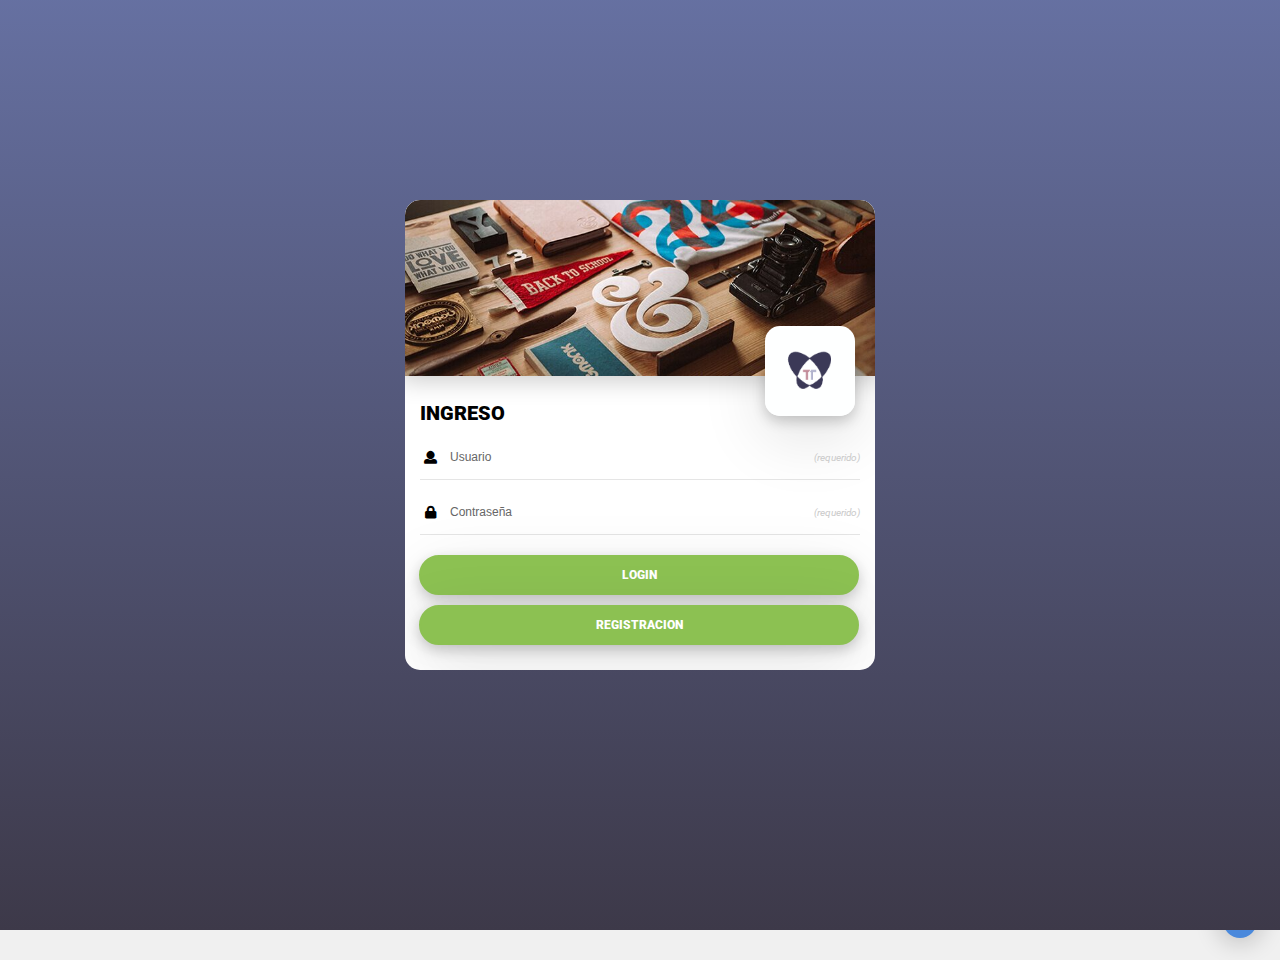
==== index.html @ 69c218cf "correccion de caminos logicos en traeropciones de sistema con respecto al login" ====
<!DOCTYPE HTML>
<html lang="en">
<head>
<meta http-equiv="Content-Type" content="text/html; charset=utf-8" />
<meta name="viewport" content="width=device-width, initial-scale=1, minimum-scale=1, maximum-scale=1" />
<title>TRANS-TI | Negocios</title>
<!--script type="text/javascript" src="cordova.js"></script-->
<link rel="stylesheet" type="text/css" href="styles/style.css">
<link rel="stylesheet" type="text/css" href="fonts/css/fontawesome-all.min.css">
<link rel="stylesheet" type="text/css" href="styles/framework.css">
<link href="https://fonts.googleapis.com/css?family=Poppins:100,100i,200,200i,300,300i,400,400i,500,500i,600,600i,700,700i,800,800i,900,900i|Roboto:100,100i,300,300i,400,400i,500,500i,700,700i,900,900i" rel="stylesheet">
</head>

<body>

<div id="preloader" class="preloader-light">
	<h1 class="center-text color-black ultrabold uppercase bottom-0 fa-2x">Trans-TI</h1>
	<div id="preload-spinner"></div>
	<p>Innovacion Tecnologica</p>
	<em>Estamos cargando, aguarde un segundo ¡Vale la Pena!</em>
</div>

<div id="page-transitions" class="page-build">
    <div class="page-bg gradient-body-1"></div>
    <div class="header shadow-large header-light header-logo-app">
        <a href="index.html" class="header-logo"></a>
        <a href="#" data-menu="menu-1" data-menu-type="menu-sidebar-left-push" class="header-icon header-icon-1"><i class="fas fa-bars"></i></a>
        <a href="#" class="header-icon header-icon-2"><i id="b_logout" class="fas fa-sign-out-alt fa-2x"></i></a>
        <a href="#" class="header-icon header-icon-3"><i id="i_campana" style="display:none" class="fa fa-bell fa-2x"></i></a>
    </div>
    <div id="menu-1" class="menu menu-sidebar-left menu-settings">
        <div class="menu-bg gradient-body-1"></div>
        <div class="menu-scroll">
            <div class="menu-header">
                <a class="menu-logo" href="index.html"></a>
                <h1>Bienvenidos</h1>
                <p>Comercio</p>
            </div>
            <div class="menu-list icon-background-active">
                <em class="menu-divider top-10">Navegacion</em>
                <a href="#" class="menu-item" id="m_cargaclientes"><i  class="fa gradient-red-light fa-upload"></i>Carga de clientes</a>
                <a href="#" class="menu-item active-menu"  id="m_listadoclientes"><i class="fa gradient-green-light fa-list"></i>Listado de Clientes</a>
            </div>
        </div>
    </div>
	<div class="page-content sheader-clear-larger" style="margin-top:60px;">

        <div id="tablaMensajes" class="content-box content-box-full bottom-0" style="display:none"></div>
        <div class="content-boxed bg-white"id="body">
            <div class="decoration opacity-50 bottom-0"></div>
            <div>
                <h1 class="center-text uppercase ultrabold">
                    Carga de datos</h1>
                <p class="boxed-text-large bottom-20">
                    <div class="content-box shadow-large bg-white" style="margin-left: auto;margin-right: auto;">
                        <div class="top-25 bottom-30">
                            <div class="input-simple-2 has-icon input-green bottom-30">
                                <em style="display:block">Telefono</em>
                                <input id="i_area" type="number" value="54911" placeholder="54911 para Argentina" style="width: 18%;display:inline">
                                <input id="i_telefono" type="number" placeholder="Telefono sin 54911"style="width: 30%;display:inline;">
                            </div>

                                <fieldset style="border: 1px solid #000000;
                                font-size: 11px;
                                line-height: 11px;
                                padding: 8px;
                                position: absolute;
                                width: 50%;
                                top: 12%;
                                left: 50%;
                                height: 90px;">
                                    <legend>Datos Cliente</legend>
                                    <div style="border-bottom:1px solid black;text-align: center;">
                                        <b id="l_nombre">-</b>
                                    </div>
                                    <div style="text-align: center;font-size: 29pt;top: 19px;">
                                        <b id="l_puntos">-</b>
                                    </div>


                                </fieldset>

                            <div class="input-simple-2 has-icon input-green bottom-30">
                                <em>DNI</em>
                                <input id="i_dni" type="number" placeholder="DNI" style="width: 47%;">
                                <!--input id="i_dni" type="number" placeholder="DNI" style="width: 18%;display:inline"-->
                                <!--select id="i_formapago" style="width: 18%;display:inline"><option>botones</option><option>morlacos</option></select-->
                            </div>
                            <div id="formasDePago">
                            </div>
                            <div class="input-simple-1 has-icon input-green bottom-30">
                                <strong>Requerido</strong>
                                <em>Monto</em>
                                <input id="i_monto" type="number" placeholder="Monto">
                            </div>

                            <div id="rubros_list">

                            </div>
                            <h1 id="resultado" class="center-text uppercase ultrabold"></h1>
                       </div>
                   </div>
                </p>
                <a href="#" id="b_cargar" class="button button-round button-green button-center-large button-sm uppercase ultrabold shadow-icon-large">Carga de Compra</a>
            </div>
            <div class="decoration opacity-50 bottom-0"></div>
        </div>
     
    </div>
    <div id="menu-registracion"></div>

    <div id="menu-login"></div>
    <a href="#" class="back-to-top-badge back-to-top-small shadow-large bg-blue-dark"><i class="fa fa-angle-up"></i>Back to Top</a>
</div>
<script type="text/javascript" src="scripts/jquery.js"></script>
<script type="text/javascript" src="scripts/plugins.js"></script>
<script type="text/javascript" src="scripts/custom.js"></script>
<script type="text/javascript"></script>
</body>
---- styles/style.css ----
.page-build{display:none;}

.header-light .header-logo, .footer-light .footer-logo{background-image:url(../images/logo-dark.png);}
.header-dark .header-logo, .footer-dark .footer-logo{background-image:url(../images/logo-light.png);}

.header .header-logo{
	background-size:70px 16px;
	width:116px;
	margin-left:-58px;
	color:#FFFFFF;
}

.footer .footer-logo{
	background-size:120px 28px;
	width:100%;
	height:32px;
	margin:0 auto;
}

.menu-header .menu-logo{
	background-image:url(../images/logo.png);
	background-color:rgba(255,255,255,0.05);
	padding:5px;
	border:solid 1px rgba(0,0,0,0.1);
	border-radius:100px;
	background-size:80px 80px;
	background-repeat:no-repeat;
	background-position:center center;
	width:90px;
	height:90px;
	z-index:10;
	display:block;
	margin:20px auto 15px auto;
}
.apagar {
    color:grey;
}
.encender {
    color:red;
}
@-webkit-keyframes ring {
  0% {
    -webkit-transform: rotate(-15deg);
    transform: rotate(-15deg);
  }

  2% {
    -webkit-transform: rotate(15deg);
    transform: rotate(15deg);
  }

  4% {
    -webkit-transform: rotate(-18deg);
    transform: rotate(-18deg);
  }

  6% {
    -webkit-transform: rotate(18deg);
    transform: rotate(18deg);
  }

  8% {
    -webkit-transform: rotate(-22deg);
    transform: rotate(-22deg);
  }

  10% {
    -webkit-transform: rotate(22deg);
    transform: rotate(22deg);
  }

  12% {
    -webkit-transform: rotate(-18deg);
    transform: rotate(-18deg);
  }

  14% {
    -webkit-transform: rotate(18deg);
    transform: rotate(18deg);
  }

  16% {
    -webkit-transform: rotate(-12deg);
    transform: rotate(-12deg);
  }

  18% {
    -webkit-transform: rotate(12deg);
    transform: rotate(12deg);
  }

  20% {
    -webkit-transform: rotate(0deg);
    transform: rotate(0deg);
  }
}

@keyframes ring {
  0% {
    -webkit-transform: rotate(-15deg);
    -ms-transform: rotate(-15deg);
    transform: rotate(-15deg);
  }

  2% {
    -webkit-transform: rotate(15deg);
    -ms-transform: rotate(15deg);
    transform: rotate(15deg);
  }

  4% {
    -webkit-transform: rotate(-18deg);
    -ms-transform: rotate(-18deg);
    transform: rotate(-18deg);
  }

  6% {
    -webkit-transform: rotate(18deg);
    -ms-transform: rotate(18deg);
    transform: rotate(18deg);
  }

  8% {
    -webkit-transform: rotate(-22deg);
    -ms-transform: rotate(-22deg);
    transform: rotate(-22deg);
  }

  10% {
    -webkit-transform: rotate(22deg);
    -ms-transform: rotate(22deg);
    transform: rotate(22deg);
  }

  12% {
    -webkit-transform: rotate(-18deg);
    -ms-transform: rotate(-18deg);
    transform: rotate(-18deg);
  }

  14% {
    -webkit-transform: rotate(18deg);
    -ms-transform: rotate(18deg);
    transform: rotate(18deg);
  }

  16% {
    -webkit-transform: rotate(-12deg);
    -ms-transform: rotate(-12deg);
    transform: rotate(-12deg);
  }

  18% {
    -webkit-transform: rotate(12deg);
    -ms-transform: rotate(12deg);
    transform: rotate(12deg);
  }

  20% {
    -webkit-transform: rotate(0deg);
    -ms-transform: rotate(0deg);
    transform: rotate(0deg);
  }
}

.faa-ring.animated,
.faa-ring.animated-hover:hover,
.faa-parent.animated-hover:hover > .faa-ring {
  -webkit-animation: ring 2s ease infinite;,
  animation: ring 2s ease infinite;
  transform-origin-x: 50%;
  transform-origin-y: 0px;
  transform-origin-z: initial;
}
---- styles/framework.css ----
/* Framework.CSS

    Template Name:      Enabled Mobile Templates
    Template URL:       http://enableds.com
    Author:             Enabled
    Author URI:         http://themeforest.net/user/Enabled?ref=Enabled
    Version:            10.0
    License:            Regular or Extended via ThemeForest
    Structure:          Each chapter from the structure can be located using
                        CTRL + F ( Windows ) or CMD + F ( Mac ) The titles are
                        copy pasted as they are in the code.
	Table Of Contents:

	1. Reset
	2. Page Content Settings
	3. Typography Reset
	4. Backgrounds & Colors
	5. Image Effects
	6. Typography Custom
	7. Lists
	8. Responsive Classes
	9. Decorations
	10. Hover + Rotate Effects
	11. Input Styles
	12. Switches
	13. Range sliders
	14. Checkbox and Radios
	15. Dropcaps
	16. Chips
	17. Link Lists
	18. Sortable List
	19. Search
	20. Buttons
	21. Back to Top Badge
	22. Mobile Ads & Cookie Policy
	23. Content Strip & Gardient Cards
	24. Icon Column
	25. Home Call To Action
	26. Pricing Table
	27. Block Quotes
	28. Reviews
	29. Article Cards
	30. Contact Page
	31. Header & Menu icons
	32. Footer
	33. Custom Menu Canvas Elements
	34. Menu Wrappers
	35. Accordion
	36. Tabs
	37. Toggles
	38. FAQ
	39. Snackbar
	40. Toast Box
	41. Notification Boxes
	42. Reading Box
	43. Pagination
	44. Progress Bar
	45. Media Pages
	46. Full Page | Landing Page
	47. Page 404
	48. Page Countdown
	49. Page Login
	50. Page VCard
	51. Page Timeline
	52. Page Profile
	53. Page System
	54. Page Team
	55. Calendar
	56. Chat
	57. Coverpage
	58. Map FullScreen
	59. Store Pages ( Delete these if not needed to increase load speed )
	60. News Pages ( Delete these if not needed to increase load speed )
	61. Blog Pages ( Delete these if not needed to increase load speed )
	62. Page Plugins
	62. Demo Elements -  Delete these

	Deleting the mentioned items above can be done by going to the CSS chapter below
	and deleting all the lines in the content. This will help increase loading speed!
*/

p{color:#807a7a;}
p strong{color:#1f1f1f;}
a{color:#2980b9;}

::-webkit-scrollbar {
    display: none;
}

html, body{
    overflow-x:hidden!important;
}

* {
	margin: 0;
	padding: 0;
	border: 0;
	font-size: 100%;
	vertical-align: baseline;
	outline: none;
	font-size-adjust: none;
	-webkit-text-size-adjust: none;
	-moz-text-size-adjust: none;
	-ms-text-size-adjust: none;
	-webkit-tap-highlight-color: rgba(0,0,0,0);
    -webkit-font-smoothing: antialiased!important;
    -webkit-transform: translate3d(1,1,1);
    transform:translate3d(1,1,1);
    text-rendering: auto;
    -moz-osx-font-smoothing: grayscale;
    osx-font-smoothing: grayscale;
}

*:focus {outline: none;}
*,*:after,*:before {
    -webkit-box-sizing: border-box;
    -moz-box-sizing: border-box;
    box-sizing: border-box;
    padding: 0;
    margin: 0;
}

body{
	margin: 0;
	padding: 0;
	overflow-x:hidden;
    font-size:13px;
    font-family:'Roboto', sans-serif;
    line-height:32px;
    font-weight:400;
}


::selection {background-color:#CCC; color:#000;}
div, a, p, img, blockquote, form, fieldset, textarea, input, label, iframe, code, pre {
	display: block;
	position:relative;
}

textarea, input {outline: none;}
input[type="submit"]{appearance:none; -webkit-appearance: none;}
input[type="text"]{-webkit-appearance: none; appearance: none;}
input{border-radius: 0!important; -webkit-border-radius:0px!important; display:inline-block;}
textarea{-webkit-appearance: none!important; border-radius: 0!important; -webkit-border-radius:0px!important;}
label a{display:inline-block;}

/*---Page Content Settings---*/
/*---------------------------*/

body{background-color:#f0f0f0;}
#page-transitions{left:0px; right:0px; display:block; overflow:hidden;}
.page-content{transition:all 350ms ease; overflow-x:hidden;}
.page-content-gray{background-color:#ebebeb!important;}
.page-content-full{overflow-y:hidden;}
.transparent-bg{background-color:rgba(255,255,255,0)!important; transition:all 250ms ease;}

/*---Typography---*/
/*----------------*/

p{line-height: 28px; margin-bottom: 30px; font-size:13px; font-weight:400;}
p > a {	display: inline; text-decoration: none;}
p > a:hover{text-decoration: underline;}
p > span {display: inline;}
p strong{font-size:13px; font-weight:500;}
span > a {display: inline;}
a > span {display: inline;}
a {text-decoration: none;}
a:hover {text-decoration: none;}
strong a, em a{display:inline;}
h1 > a, h2 > a, h3 > a, h4 > a, h5 > a, h6 > a {display: inline;}
table {border-collapse: separate; border-spacing: 0; width: 100%; clear: both; margin-bottom: 27px;}
th {vertical-align: middle; font-weight: bold;}
tr {line-height: 18px;}
td {text-align: center; padding:9px 0px 9px 0px; line-height: 18px;	vertical-align: middle;}
.table tr.even td{background: #efefef;}
.table tr:hover td{background: #f8f8f8;}
tr:hover > td {background: #fff;}
th{	border-bottom: 1px solid #e9e9e9; border-right: 1px solid #e9e9e9;	color: #1f1f1f; line-height:35px;	background-color: #f6f6f6;}
td{ border-right: 1px solid #e9e9e9; border-bottom: 1px solid #e9e9e9;   color: #666;	background-color: #fdfdfd;}
table{background-color: #f6f6f6;}
.table-borders-dark *{border-color:rgba(0,0,0,0.1)!important;}
.table-borders-light *{border-color:rgba(255,255,255,0.1)!important;}
.table-borders-transparent *{border-color:rgba(255,255,255,0)!important;}
ul, ol{color:#666666;}
ul {margin-bottom: 30px;}
ul ul{margin-bottom:5px;}
ol ol{margin-bottom:5px;}
ol {margin-bottom: 30px;}
li {line-height: 24px;	margin-bottom:5px;}
ol > li:last-child, ul > li:last-child {margin-bottom:0px;}
textarea{font-family:'Roboto', sans-serif;}
sub, sup{font-size: 50%; line-height: 0;  position: relative;  vertical-align: baseline;}
sup{top: -15px;} sub{bottom: 0px;}
.disabled{display:none!important;}
.disabled-box{display:none;}
.center-item{margin-left:auto!important; margin-right:auto;}
.font-8{font-size:8px!important;}
.font-9{font-size:9px!important;}
.font-10{font-size:10px!important;}
.font-11{font-size:11px!important;}
.font-12{font-size:12px!important;}
.font-13{font-size:13px!important;}
.font-14{font-size:14px!important;}
.font-15{font-size:15px!important;}
.font-16{font-size:16px!important;}
.font-17{font-size:17px!important;}
.font-18{font-size:18px!important;}
.font-19{font-size:19px!important;}
.font-20{font-size:20px!important;}
.font-21{font-size:21px!important;}
.font-22{font-size:22px!important;}
.font-23{font-size:23px!important;}
.font-24{font-size:24px!important;}
.font-25{font-size:25px!important;}
.font-26{font-size:26px!important;}
.font-27{font-size:27px!important;}
.font-28{font-size:28px!important;}
.font-29{font-size:29px!important;}
.font-30{font-size:30px!important;}
.font-2x{font-size:200%!important;}
.font-3x{font-size:300%!important;}
.font-4x{font-size:400%!important;}

/*---Background & Colors---*/
/*-------------------------*/
.bg-full{position:fixed; top:-20px; left:-20px; right:-20px; bottom:-20px; overflow:hidden;}
.bg-cover{background-size:cover; background-position:center center;}
.bg-transparent{background:rgba(0,0,0,0)!important;}
.bg-dark{background-color:rgba(0,0,0,0.3)!important;}
.bg-1{background-image:url(../images/pictures/1.jpg)}
.bg-2{background-image:url(../images/pictures/2.jpg)}
.bg-3{background-image:url(../images/pictures/3.jpg)}
.bg-4{background-image:url(../images/pictures/4.jpg)}
.bg-5{background-image:url(../images/pictures/5.jpg)}
.bg-6{background-image:url(../images/pictures/6.jpg)}
.bg-7{background-image:url(../images/pictures/7.jpg)}
.bg-8{background-image:url(../images/pictures/8.jpg)}
.bg-9{background-image:url(../images/pictures/9.jpg)}

.vertical-bg-0{background-image:url(../images/pictures_vertical/bg0.jpg);}
.vertical-bg-1{background-image:url(../images/pictures_vertical/bg1.jpg);}
.vertical-bg-2{background-image:url(../images/pictures_vertical/bg2.jpg);}
.vertical-bg-3{background-image:url(../images/pictures_vertical/bg3.jpg);}
.vertical-bg-4{background-image:url(../images/pictures_vertical/bg4.jpg);}
.vertical-bg-5{background-image:url(../images/pictures_vertical/bg5.jpg);}
.vertical-bg-6{background-image:url(../images/pictures_vertical/bg6.jpg);}
.vertical-bg-7{background-image:url(../images/pictures_vertical/bg7.jpg);}
.vertical-bg-8{background-image:url(../images/pictures_vertical/bg8.jpg);}
.vertical-bg-9{background-image:url(../images/pictures_vertical/bg9.jpg);}
.vertical-bg-10{background-image:url(../images/pictures_vertical/bg10.jpg);}

.overlay, .overlay-image{
    position:absolute;
    top:0px;
    left:0px;
    right:0px;
    bottom:0px;
    z-index:9;
	background-size:cover;
    overflow-x: hidden;
}
.overlay-image{z-index:8;}
.above-overlay{position: relative; z-index:10!important;}
.dark-overlay{background-color:rgba(0,0,0,0.7);}
.medium-overlay{background-color:rgba(0,0,0,0.6);}
.light-overlay{background-color:rgba(255,255,255,0.85);}
.overlay-dark{background-color:rgba(0,0,0,0.8);}
.overlay-medium{background-color:rgba(0,0,0,0.65);}
.overlay-light{background-color:rgba(255,255,255,0.75);}
.overlay-gradient{background: linear-gradient(to bottom, rgba(0,0,0,0.0) 0%, rgba(0,0,0,0.0) 20%,rgba(0,0,0,0.1) 40%,rgba(0,0,0,0.7) 70%,rgba(0,0,0,1) 100%);}
.overlay-gradient-small{background: linear-gradient(to bottom, rgba(0,0,0,0.0) 0%, rgba(0,0,0,0.0) 30%,rgba(0,0,0,0.1) 40%,rgba(0,0,0,0.5) 70%,rgba(0,0,0,0.8) 100%);}
.overlay-gradient-large{background: linear-gradient(to bottom, rgba(0,0,0,0.0) 0%, rgba(0,0,0,0.0) 30%,rgba(0,0,0,0.7) 60%,rgba(0,0,0,0.8) 70%,rgba(0,0,0,1) 100%);}

.overlay-button{
	position:absolute;
	z-index:1;
	margin-top:-72px!important;
	left:50%;
	z-index:98;
	transform:translateX(-50%);
}

.content-button{
	position:absolute;
	z-index:1;
	margin-top:-50px!important;
	left:50%;
	z-index:98;
	transform:translateX(-50%);
}

/*Page Highlights*/
.highlight-red .color-highlight{color:#d8334a!important;}
.highlight-red .bg-highlight{background-color:#d8334a!important; color:#FFFFFF;}
.highlight-red .bg-highlight.button{border:solid 2px #d8334a;}
.highlight-red .menu-items .bg-highlight{background-color:#d4354b!important;}

.highlight-green .color-highlight{color:#8CC152!important;}
.highlight-green .bg-highlight{background-color:#8CC152!important; color:#FFFFFF;}
.highlight-green .bg-highlight.button{border:solid 2px #8CC152;}
.highlight-green .menu-items .bg-highlight{background-color:#8CC152!important;}

.highlight-blue .color-highlight{color:#5D9CEC!important;}
.highlight-blue .bg-highlight{background-color:#5D9CEC!important; color:#FFFFFF;}
.highlight-blue .bg-highlight.button{border:solid 2px #5D9CEC;}
.highlight-blue .menu-items .bg-highlight{background-color:#5D9CEC!important;}

.highlight-pink .color-highlight{color:#fa6a8e!important;}
.highlight-pink .bg-highlight{background-color:#fa6a8e!important; color:#FFFFFF;}
.highlight-pink .bg-highlight.button{border:solid 2px #fa6a8e;}
.highlight-pink .menu-items .bg-highlight{background-color:#fa6a8e!important;}

.highlight-orange .color-highlight{color:#fc6e51!important;}
.highlight-orange .bg-highlight{background-color:#fc6e51!important; color:#FFFFFF;}
.highlight-orange .bg-highlight.button{border:solid 2px #fc6e51;}
.highlight-orange .menu-items .bg-highlight{background-color:#fc6e51!important;}

.highlight-magenta .color-highlight{color:#8067B7!important;}
.highlight-magenta .bg-highlight{background-color:#8067B7!important; color:#FFFFFF;}
.highlight-magenta .bg-highlight.button{border:solid 2px #8067B7;}
.highlight-magenta .menu-items .bg-highlight{background-color:#8067B7!important;}

.highlight-simple .color-highlight{color:#383838!important;}
.highlight-simple .bg-highlight{background-color:#383838!important; color:#FFFFFF;}
.highlight-simple .bg-highlight.button{border:solid 2px #383838;}
.highlight-simple .menu-items .bg-highlight{background-color:#75a541!important;}


.bg-teal-light{ background-color: #A0CECB!important; color:#FFFFFF;}
.bg-teal-dark{  background-color: #7DB1B1!important; color:#FFFFFF;}
.border-teal-light{ border:solid 1px #A0CECB!important;}
.border-teal-dark{  border:solid 1px #7DB1B1!important;}
.bg-hover-teal-light:hover{ background-color: #A0CECB!important; color:#FFFFFF!important; transition:all 200ms ease;}
.bg-hover-teal-dark:hover{  background-color: #7DB1B1!important; color:#FFFFFF!important; transition:all 200ms ease;}
.color-teal-light{ color: #A0CECB!important;}
.color-teal-dark{  color: #7DB1B1!important;}

.bg-green-light{background-color: #A0D468!important; color:#FFFFFF;}
.bg-green-dark{background-color: #8CC152!important; color:#FFFFFF;}
.border-green-light{border:solid 1px #A0D468!important;}
.border-green-dark{ border:solid 1px #8CC152!important;}
.bg-hover-green-light:hover{background-color: #A0D468!important; color:#FFFFFF!important; transition:all 200ms ease;}
.bg-hover-green-dark:hover{background-color: #8CC152!important; color:#FFFFFF!important; transition:all 200ms ease;}
.color-green-light{color: #A0D468!important;}
.color-green-dark{color: #8CC152!important;}

.bg-green2-light{background-color: #2ECC71!important; color:#FFFFFF;}
.bg-green2-dark{background-color: #2ABA66!important; color:#FFFFFF;}
.border-green2-light{border:solid 1px #2ECC71!important;}
.border-green2-dark{ border:solid 1px #2ABA66!important;}
.bg-hover-green2-light:hover{background-color: #2ECC71!important; color:#FFFFFF!important; transition:all 200ms ease;}
.bg-hover-green2-dark:hover{background-color: #2ABA66!important; color:#FFFFFF!important; transition:all 200ms ease;}
.color-green2-light{color: #2ECC71!important;}
.color-green2-dark{color: #2ABA66!important;}

.bg-blue-light{background-color: #5D9CEC!important; color:#FFFFFF;}
.bg-blue-dark{background-color: #4A89DC!important; color:#FFFFFF;}
.border-blue-light{border:solid 1px #5D9CEC!important;}
.border-blue-dark{ border:solid 1px #4A89DC!important;}
.bg-hover-blue-light:hover{background-color: #5D9CEC!important; color:#FFFFFF!important; transition:all 200ms ease;}
.bg-hover-blue-dark:hover{background-color: #4A89DC!important; color:#FFFFFF!important; transition:all 200ms ease;}
.color-blue-light{color: #5D9CEC!important;}
.color-blue-dark{color: #4A89DC!important;}

.bg-blue2-light{background-color: #4FC1E9!important; color:#FFFFFF;}
.bg-blue2-dark{background-color: #3BAFDA!important; color:#FFFFFF!important;}
.border-blue2-light{border:solid 1px #4FC1E9!important;}
.border-blue2-dark{ border:solid 1px #3BAFDA!important;}
.bg-hover-blue2-light:hover{background-color: #4FC1E9!important; color:#FFFFFF!important; transition:all 200ms ease;}
.bg-hover-blue2-dark:hover{background-color: #3BAFDA!important; color:#FFFFFF!important; transition:all 200ms ease;}
.color-blue2-light{color: #4FC1E9!important;}
.color-blue2-dark{color: #3BAFDA!important;}

.bg-magenta-light{background-color: #8067B7!important; color:#FFFFFF;}
.bg-magenta-dark{background-color: #6A50A7!important; color:#FFFFFF;}
.border-magenta-light{border:solid 1px #8067B7!important;}
.border-magenta-dark{ border:solid 1px #6A50A7!important;}
.bg-hover-magenta-light:hover{background-color: #8067B7!important; color:#FFFFFF!important; transition:all 200ms ease;}
.bg-hover-magenta-dark:hover{background-color: #6A50A7!important; color:#FFFFFF!important; transition:all 200ms ease;}
.color-magenta-light{color: #8067B7!important;}
.color-magenta-dark{color: #6A50A7!important;}

.bg-night-light{background-color: #656D78!important; color:#FFFFFF;}
.bg-night-dark{background-color: #434A54!important; color:#FFFFFF;}
.border-night-light{border:solid 1px #656D78!important;}
.border-night-dark{ border:solid 1px #434A54!important;}
.bg-hover-night-light:hover{background-color: #656D78!important; color:#FFFFFF!important; transition:all 200ms ease;}
.bg-hover-night-dark:hover{background-color: #434A54!important; color:#FFFFFF!important; transition:all 200ms ease;}
.color-night-light{color: #656D78!important;}
.color-night-dark{color: #434A54!important;}

.bg-yellow-light{background-color: #FFCE54!important; color:#FFFFFF;}
.bg-yellow-dark{background-color: #F6BB42!important; color:#FFFFFF;}
.border-yellow-light{border:solid 1px #FFCE54!important;}
.border-yellow-dark{ border:solid 1px #F6BB42!important;}
.bg-hover-yellow-light:hover{background-color: #FFCE54!important; color:#FFFFFF!important; transition:all 200ms ease;}
.bg-hover-yellow-dark:hover{background-color: #F6BB42!important; color:#FFFFFF!important; transition:all 200ms ease;}
.color-yellow-light{color: #FFCE54!important;}
.color-yellow-dark{color: #F6BB42!important;}

.bg-yellow2-light{background-color: #E8CE4D!important; color:#FFFFFF;}
.bg-yellow2-dark{background-color: #E0C341!important; color:#FFFFFF;}
.border-yellow2-light{border:solid 1px #E8CE4D!important;}
.border-yellow2-dark{ border:solid 1px #E0C341!important;}
.bg-hover-yellow2-light:hover{background-color: #E8CE4D!important; color:#FFFFFF!important; transition:all 200ms ease;}
.bg-hover-yellow2-dark:hover{background-color: #E0C341!important; color:#FFFFFF!important; transition:all 200ms ease;}
.color-yellow2-light{color: #E8CE4D!important;}
.color-yellow2-dark{color: #E0C341!important;}

.bg-orange-light{background-color: #FC6E51!important; color:#FFFFFF;}
.bg-orange-dark{background-color: #E9573F!important; color:#FFFFFF;}
.border-orange-light{border:solid 1px #FC6E51!important;}
.border-orange-dark{ border:solid 1px #E9573F!important;}
.bg-hover-orange-light:hover{background-color: #FC6E51!important; color:#FFFFFF!important; transition:all 200ms ease;}
.bg-hover-orange-dark:hover{background-color: #E9573F!important; color:#FFFFFF!important; transition:all 200ms ease;}
.color-orange-light{color: #FC6E51!important;}
.color-orange-dark{color: #E9573F!important;}

.bg-red-light{background-color: #e74c3c!important; color:#FFFFFF;}
.bg-red-dark{background-color: #c0392b!important; color:#FFFFFF;}
.border-red-light{border:solid 1px #e74c3c!important;}
.border-red-dark{ border:solid 1px #c0392b!important;}
.bg-hover-red-light:hover{background-color: #e74c3c!important; color:#FFFFFF!important; transition:all 200ms ease;}
.bg-hover-red-dark:hover{background-color: #c0392b!important; color:#FFFFFF!important; transition:all 200ms ease;}
.color-red-light{color: #e74c3c!important;}
.color-red-dark{color: #c0392b!important;}

.bg-pink-light{background-color: #fa6a8e !important; color:#FFFFFF;}
.bg-pink-dark{background-color: #FB3365 !important; color:#FFFFFF;}
.border-pink-light{border:solid 1px #fa6a8e !important;}
.border-pink-dark{ border:solid 1px #FB3365 !important;}
.bg-hover-pink-light:hover{background-color: #f85d84!important; color:#FFFFFF!important; transition:all 200ms ease;}
.bg-hover-pink-dark:hover{background-color: #fa6a8e!important; color:#FFFFFF!important; transition:all 200ms ease;}
.color-pink-light{color: #fa6a8e!important;}
.color-pink-dark{color: #FB3365!important;}

.bg-brown-light{background-color: #BAA286 !important; color:#FFFFFF;}
.bg-brown-dark{background-color: #AA8E69 !important; color:#FFFFFF;}
.border-brown-light{border:solid 1px #BAA286 !important;}
.border-brown-dark{ border:solid 1px #AA8E69 !important;}
.bg-hover-brown-light:hover{background-color: #BAA286!important; color:#FFFFFF!important; transition:all 200ms ease;}
.bg-hover-brown-dark:hover{background-color: #AA8E69!important; color:#FFFFFF!important; transition:all 200ms ease;}
.color-brown-light{color: #BAA286!important;}
.color-brown-dark{color: #AA8E69!important;}

.bg-brown2-light{background-color: #8E8271 !important; color:#FFFFFF;}
.bg-brown2-dark{background-color: #7B7163 !important; color:#FFFFFF;}
.border-brown2-light{border:solid 1px #8E8271 !important;}
.border-brown2-dark{ border:solid 1px #7B7163 !important;}
.bg-hover-brown2-light:hover{background-color: #8E8271!important; color:#FFFFFF!important; transition:all 200ms ease;}
.bg-hover-brown2-dark:hover{background-color: #7B7163!important; color:#FFFFFF!important; transition:all 200ms ease;}
.color-brown2-light{color: #8E8271!important;}
.color-brown2-dark{color: #7B7163!important;}

.bg-gray-light{background-color: #bdc3c7!important; color:#FFFFFF;}
.bg-gray-dark{background-color: #95a5a6!important; color:#FFFFFF;}
.border-gray-light{border:solid 1px #bdc3c7!important;}
.border-gray-dark{ border:solid 1px #95a5a6!important;}
.bg-hover-gray-light:hover{background-color: #bdc3c7!important; color:#FFFFFF!important; transition:all 200ms ease;}
.bg-hover-gray-dark:hover{background-color: #95a5a6!important; color:#FFFFFF!important; transition:all 200ms ease;}
.color-gray-light{color: #bdc3c7!important;}
.color-gray-dark{color: #95a5a6!important;}

.bg-white{background-color:#FFFFFF!important;}
.bg-hover-black:hover{background-color:#FFFFFF!important; color:#000000!important;}
.color-white{color:#FFFFFF!important;}
.border-white{border:solid 1px #FFFFFF!important;}
.border-light{border-color:rgba(255,255,255,0.05)!important;}

.bg-black{background-color:#000000!important;}
.bg-hover-black:hover{background-color:#000000!important; color:#FFFFFF!important;}
.color-black{color:#000000!important;}
.border-black{border:solid 1px #000000!important;}

.opacity-0{opacity:0.0;}
.opacity-05{opacity:0.05;}
.opacity-10{opacity:0.1;}
.opacity-20{opacity:0.2;}
.opacity-25{opacity:0.25;}
.opacity-30{opacity:0.3;}
.opacity-40{opacity:0.4;}
.opacity-50{opacity:0.5;}
.opacity-60{opacity:0.6;}
.opacity-70{opacity:0.7;}
.opacity-75{opacity:0.75;}
.opacity-80{opacity:0.8;}
.opacity-90{opacity:0.9;}
.border-round{border-radius:100px; overflow:hidden;}

.bg-green-light i,
.bg-green-dark i,
.bg-teal-light i,
.bg-teal-dark i,
.bg-magenta-light i,
.bg-magenta-dark i,
.bg-yellow-light i,
.bg-yellow-dark i,
.bg-orange-light i,
.bg-orange-dark i,
.bg-red-dark i,
.bg-red-light i,
.bg-gray-light i,
.bg-gray-dark i{color:#FFFFFF;}

.facebook-bg{background-color:#3b5998; color:#FFFFFF; border:solid 1px #3b5998;}
.facebook-bg:hover{background-color:#4469b7; color:#FFFFFF; border:solid 1px #3b5998;}
.linkedin-bg{background-color:#0077B5; color:#FFFFFF; border:solid 1px #0077B5;}
.linkedin-bg:hover{background-color:#0186cb; color:#FFFFFF; border:solid 1px #0077B5;}
.twitter-bg{background-color:#4099ff; color:#FFFFFF; border:solid 1px #4099ff;}
.twitter-bg:hover{background-color:#5fa9fd; color:#FFFFFF; border:solid 1px #4099ff;}
.google-bg{background-color:#d34836; color:#FFFFFF; border:solid 1px #d34836;}
.google-bg:hover{background-color:#ea4f3b; color:#FFFFFF; border:solid 1px #d34836;}
.whatsapp-bg{background-color:#34AF23; color:#FFFFFF; border:solid 1px #34AF23;}
.whatsapp-bg:hover{background-color:#3cc729; color:#FFFFFF; border:solid 1px #34AF23;}
.pinterest-bg{background-color:#C92228; color:#FFFFFF; border:solid 1px #C92228;}
.pinterest-bg:hover{background-color:#e3262c; color:#FFFFFF; border:solid 1px #C92228;}
.sms-bg{background-color:#27ae60; color:#FFFFFF; border:solid 1px #27ae60;}
.sms-bg:hover{background-color:#2bbe69; color:#FFFFFF; border:solid 1px #27ae60;}
.mail-bg{background-color:#3498db; color:#FFFFFF; border:solid 1px #3498db;}
.mail-bg:hover{background-color:#38a5ed; color:#FFFFFF; border:solid 1px #3498db;}
.dribbble-bg{background-color:#EA4C89; color:#FFFFFF; border:solid 1px #EA4C89;}
.dribbble-bg:hover{background-color:#fc5294; color:#FFFFFF; border:solid 1px #EA4C89;}
.tumblr-bg{background-color:#2C3D52; color:#FFFFFF; border:solid 1px #2C3D52;}
.tumblr-bg:hover{background-color:#3e5674; color:#FFFFFF; border:solid 1px #2C3D52;}
.reddit-bg{background-color:#336699;color:#FFFFFF; border:solid 1px #336699;}
.reddit-bg:hover{background-color:#3b77b4;color:#FFFFFF; border:solid 1px #336699;}
.youtube-bg{background-color:#D12827;color:#FFFFFF; border:solid 1px #D12827;}
.youtube-bg:hover{background-color:#ea2e2d;color:#FFFFFF; border:solid 1px #D12827;}
.phone-bg{background-color:#27ae60;color:#FFFFFF; border:solid 1px #27ae60;}
.phone-bg:hover{background-color:#2cc76e; color:#FFFFFF; border:solid 1px #27ae60;}
.skype-bg{background-color:#12A5F4; color:#FFFFFF; border:solid 1px #27ae60;}
.skype-bg:hover{background-color:#0f95dd; color:#FFFFFF; border:solid 1px #27ae60;}
.instagram-bg{background-color:#e1306c; color:#FFFFFF; border:solid 1px #e1306c;}
.instagram-bg:hover{background-color:#c3295d; color:#FFFFFF; border:solid 1px #c3295d;}

.facebook-color{color:#3b5998!important;}
.linkedin-color{color:#0077B5!important;}
.twitter-color{color:#4099ff!important;}
.google-color{color:#d34836!important;}
.whatsapp-color{color:#34AF23!important;}
.pinterest-color{color:#C92228!important;}
.sms-color{color:#27ae60!important;}
.mail-color{color:#3498db!important;}
.dribbble-color{color:#EA4C89!important;}
.tumblr-color{color:#2C3D52!important;}
.reddit-color{color:#336699!important;}
.youtube-color{color:#D12827!important;}
.phone-color{color:#27ae60!important;}
.skype-color{color:#12A5F4!important;}
.facebook-color:hover, .twitter-color:hover, .google-color:hover, .pinterest-color:hover, .sms-color:hover, .mail-color:hover, .dribbble-color:hover, .tumblr-color:hover, .reddit-color:hover, .youtube-color:hover, .phone-color:hover{color:#FFFFFF;}

.float-left{float:left; margin-top:10px; margin-right:10px;}
.float-right{float:right; margin-top:10px; margin-left:10px;}
.read-more-right{float:right; display:block;}
.read-more-right i{padding-left:10px;}

.gradient-body-white, .gradient-body-white .page-transitions{background-color:#FFFFFF;}
.gradient-body-white .shadow-small{	box-shadow: 0 0 25px 2px rgba(0,0,0,0.03)!important;}
.gradient-body-white .shadow-medium{	box-shadow: 0 0 25px 2px rgba(0,0,0,0.1)!important;}
.gradient-body-white .shadow-large{	box-shadow: 0 0 45px 5px rgba(0,0,0,0.15)!important;}
.shadow-icon-large{box-shadow:0 20px 67px 0 rgba(0,0,0,.12), 0 5px 14px 0 rgba(0,0,0,.2)!important;}
.shadow-icon-medium{box-shadow:0 15px 47px 0 rgba(0,0,0,.12), 0 5px 14px 0 rgba(0,0,0,.2)!important;}
.shadow-icon-small{box-shadow:0 10px 47px 0 rgba(0,0,0,.05), 0 5px 14px 0 rgba(0,0,0,.1)!important;}

.gradient-body-1{background: linear-gradient(0deg,#3D3949,#6772A4);}
.gradient-body-2{background-image: linear-gradient(180deg, #E96A57 0%, #C15140 100%); }
.gradient-body-3{background-image: linear-gradient( -180deg, #6eb148, #2d7335);}
.gradient-body-4{background-image: linear-gradient(-180deg, #188FB6, #0F5F79);}
.gradient-body-5{background-image: linear-gradient(180deg, #673c58, #492D3D);}
.gradient-body-6{background-image: linear-gradient(180deg, #c62f50, #6F1025);}
.gradient-body-7{background-image: linear-gradient(180deg, #413a65, #2b2741);}
.gradient-body-8{background-image: linear-gradient(0deg, #343341, #535468);}
.gradient-body-9{background-image: linear-gradient(180deg, #CCA64F,#996A22);}

.gradient-red-light{background-image: linear-gradient(180deg, #ED5565 0%, #DA4453 100%);}
.gradient-red-dark{background-image: linear-gradient(180deg, #D8334A 0%, #BF263C 100%);}
.gradient-orange-light{background-image: linear-gradient(180deg, #f88168 0%, #E9573F 100%);}
.gradient-orange-dark{background-image: linear-gradient(180deg, #FC6E51 0%, #d14b35 100%);}
.gradient-yellow-light{background-image: linear-gradient(180deg, #ffd979 0%, #fac454 100%);}
.gradient-yellow-dark{background-image: linear-gradient(180deg, #fdc435 0%, #e3a526 100%);}
.gradient-green-light{background-image: linear-gradient(180deg, #A0D468 0%, #75a243 100%);}
.gradient-green-dark{background-image: linear-gradient(180deg, #9acb66 0%, #6e9b3d 100%);}
.gradient-mint-light{background-image: linear-gradient(180deg, #4dd9b6 0%, #31a789 100%);}
.gradient-mint-dark{background-image: linear-gradient(180deg, #46d0ad 0%, #1d7c66 100%);}
.gradient-blue-dark{background-image: linear-gradient(180deg, #52bee3 0%, #3291b4 100%);}
.gradient-blue-light{background-image: linear-gradient(180deg, #52bee3 0%, #3291b4 100%);}
.gradient-sky-light{background-image: linear-gradient(180deg, #6ca6ef 0%, #3c77c4 100%);}
.gradient-sky-dark{background-image: linear-gradient(180deg, #4690f0 0%, #2a5da3 100%);}
.gradient-magenta-light{background-image: linear-gradient(180deg, #b49fe6 0%, #7863af 100%);}
.gradient-magenta-dark{background-image: linear-gradient(180deg, #a387e0 0%, #6A50A7 100%);}
.gradient-brown-light{background-image: linear-gradient(180deg, #e2c6a7 0%, #AA8E69 100%);}
.gradient-brown-dark{background-image: linear-gradient(180deg, #bfaf97 0%, #8e8170 100%);}
.gradient-night-light{background-image: linear-gradient(180deg, #656D78 0%, #434A54 100%);}
.gradient-night-dark{background-image: linear-gradient(180deg, #3C3B3D 0%, #323133 100%);}

.shadow-small{	box-shadow: 0 0 25px 2px rgba(0,0,0,0.06);}
.shadow-medium{	box-shadow: 0 0 25px 2px rgba(0,0,0,0.2);}
.shadow-large{	box-shadow: 0 0 25px 5px rgba(0,0,0,0.2);}


/*---Image Effects---*/
/*-------------------*/

.polaroid-effect{ border:solid 1px rgba(0,0,0,0.15); background-color:#FFFFFF;padding:8px; box-shadow:0px 2px 5px rgba(0,0,0,0.15);}
.polaroid-effect-small{padding:5px;}
.polaroid-effect p{margin-bottom:-5px!important;}

.blur-effect-caption, .scale-effect-caption, .grayscale-effect-caption{
	position:absolute;
	top:0px;
	left:0px;
	right:0px;
	bottom:0px;
	z-index:9;
	pointer-events: none;
	opacity:0;
	transition:all 250ms ease;
	padding:15px;
}
.grayscale-effect strong, .blur-effect-caption strong, .scale-effect-caption strong{z-index:10; position: relative; display:block;}
.grayscale-effect em, .blur-effect-caption em, .scale-effect-caption em{z-index:10; position:relative; display:block; line-height:24px;}

.scale-effect * {transition:all 500ms ease;}
.scale-effect{overflow:hidden; transition:all 500ms ease;}
.scale-effect{overflow:hidden; transition:all 500ms ease;}
.scale-effect img:hover{transform:scale(1.2, 1.2)!important; transition:all 500ms ease;}
.scale-effect img:hover ~ .scale-effect-caption{opacity:1!important; transition:all 500ms ease;	transition-delay: 150ms;}

.blur-effect{overflow:hidden; transition:all 250ms ease!important;}
.blur-effect img{transition:all 500ms ease;}
.blur-effect img:hover{filter: blur(2px); transition:all 500ms ease;}
.blur-effect img:hover ~ .blur-effect-caption{opacity:1!important; transition:all 500ms ease;	transition-delay: 150ms;}

.grayscale-effect{overflow:hidden; transition:all 250ms ease;}
.grayscale-effect img:hover{filter: grayscale(100%); transition:all 500ms ease;}
.grayscale-effect img:hover ~ .grayscale-effect-caption{opacity:1!important; transition:all 500ms ease;	transition-delay: 150ms;}


/*---Typography---*/
/*----------------*/

h1, h2, h3, h4, h5, h6{
	font-family:'Roboto', sans-serif;
}

h1{ font-size:24px; line-height:26px; font-weight:500; margin-bottom:5px;}
h2{ font-size:21px; line-height:25px; font-weight:500; margin-bottom:5px;}
h3{ font-size:20px; line-height:24px; font-weight:500; margin-bottom:5px;}
h4{ font-size:18px; line-height:23px; font-weight:500; margin-bottom:5px;}
h5{ font-size:15px; line-height:22px; font-weight:500; margin-bottom:5px;}

.small-heading{font-size:12px;	margin:-10px 0px 10px 0px; display:block;}
.heading-style h4{text-align:center;}
.heading-style p{width:90%!important; margin-left:auto; margin-right:auto;}

.heading-style .line{
    z-index:1;
    width:280px;
	margin:30px auto 25px auto;
    display:block;
    height: 1px;
}

.heading-style i{
    font-size:24px;
    height:45px;
    width:50px;
    text-align:center;
    line-height:45px;
    position:absolute;
    top:39px;
    left:50%;
    margin-left:-25px;
    z-index:2;
}

.heading-style p{
    width:300px;
    text-align:center;
    margin-left:auto;
    margin-right:auto;
}

/*---Lists---*/
/*-----------*/

.font-icon-list li{list-style:none;	padding-left:0px; margin-left:-20px; line-height:30px;}
.font-icon-list i{margin-right:10px; width:20px; text-align:center;	display:inline-block;}
.font-icon-list .font-icon-list{padding-left:30px;}
.icon-list{list-style: none;    padding-left:0px;}
.icon-list i{width:20px; text-align:center; margin-left:-5px;}
.icon-list ul{padding-left:40px;}

ul{padding-left:20px; list-style-type:disc;}
ul ul, ol ol{padding-top:10px; padding-bottom:10px;}
ol{padding-left:20px; list-style-type: decimal;}
ol ol{list-style-type:lower-alpha;}
ol ol ol{list-style-type:disc;}

/*---Responsive Classes---*/
/*------------------------*/

.top-0{margin-top:0px!important;}
.top-5{margin-top:5px!important;}
.top-10{margin-top:10px!important;}
.top-15{margin-top:15px!important;}
.top-20{margin-top:20px!important;}
.top-25{margin-top:25px!important;}
.top-30{margin-top:30px!important;}
.top-30{margin-top:35px!important;}
.top-40{margin-top:40px!important;}
.top-50{margin-top:50px!important;}
.bottom-0{margin-bottom:0px!important;}
.bottom-5{margin-bottom:5px!important;}
.bottom-10{margin-bottom:10px!important;}
.bottom-15{margin-bottom:15px!important;}
.bottom-20{margin-bottom:20px!important;}
.bottom-25{margin-bottom:25px!important;}
.bottom-30{/*margin-bottom:30px!important*/;}
.bottom-35{margin-bottom:35px!important;}
.bottom-40{margin-bottom:40px!important;}
.bottom-50{margin-bottom:50px!important;}
.left-5{margin-left:5px;}
.left-10{margin-left:10px;}
.left-15{margin-left:15px;}
.left-20{margin-left:20px;}
.left-25{margin-left:25px;}
.left-30{margin-left:30px;}
.right-5{margin-right:5px;}
.right-10{margin-right:10px;}
.right-15{margin-right:15px;}
.right-20{margin-right:20px;}
.right-25{margin-right:25px;}
.right-30{margin-right:30px;}

.clear{clear:both!important;}
.last-column{margin-right:0%!important;}
.left-padding{padding-left:30px;}
.right-padding{padding-right:30px;}
.padding-right{padding-right:20px;}
.padding-left{padding-left:20px;}
.no-border{border:none!important;}
.responsive-image{display:block; width:100%; max-width:100%; margin-bottom:15px;}
.round-image{border-radius:10px; overflow: hidden;}
.round-top-image{border-top-left-radius:10px; border-top-right-radius: 10px; overflow: hidden;}
.no-shadow{box-shadow:none!important;}
.center-object{margin: auto; background-position:center!important;}
.icon-clear-left{padding-left:15px;}
.icon-clear-right{padding-right:15px;}

.maps{min-height:250px; border-radius:15px; overflow:hidden;}
.responsive-video{position:relative; min-height:220px; width:100%; overflow:hidden;}
.responsive-video iframe, .responsive-video object, .responsive-video embed {
	position:absolute;
	top:0;
	left:0;
	width:100%;
	height:100%;
}


.content{padding:15px 15px; margin-bottom:30px;}
.content-box{padding:0px 20px 0px 20px; border-radius:10px; margin-left:15px; margin-right:15px; margin-bottom:30px; overflow:hidden;max-width: 400px;}
.content-box-full{padding:0px 0px 0px 0px; border-radius:10px; margin-bottom:30px; overflow:hidden;}
.content-boxed{padding:15px 20px;}
.content-box-bg{background-color:#FFFFFF;}
.content-large{margin-top:40px!important; margin-bottom:40px!important;}
.content-boxed{border-radius:5px!important; overflow: hidden; background-color:#FFFFFF; box-shadow: 0px 2px 5px rgba(0,0,0,0.15);}
.content-box-shadow{margin:0px 10px 30px 10px; background-color:#FFFFFF; box-shadow: 0 0 25px 2px rgba(0,0,0,0.06)!important;}
.content-box .owl-dots{margin-bottom:0px!important;}
.content-box .owl-dot{background-color:rgba(0,0,0,0.3);}
.content-box .owl-dot.active{background-color:#5D9CEC!important;}
.content-margins{margin-left:15px; margin-right:15px;}
.content-box-padding{padding:15px 20px!important; margin-bottom:30px;}
.content-box-round{border-radius:10px;}
.round-element, .round-element img, .round-element .overlay{border-radius:10px!important; overflow:hidden!important;}
.content-ribbon{
    padding:5px 8px;
    position:absolute;
    z-index:9;
    font-style:normal;
    font-size:10px;
    text-transform:uppercase;
    font-weight:800;
    line-height:20px;
    left:50%;
    border-bottom-left-radius: 10px;
    border-bottom-right-radius: 10px;
    border:solid 1px rgba(0,0,0,0.1);
    transform:translateX(-50%);
}

.content-fullscreen, .content-full{margin-bottom:30px;	padding:0px;}

.last-column:after, container:after{
	visibility: hidden!important;
	display: block!important;
	content: ""!important;
	clear: both!important;
	height: 0!important;
}

.container, .container-fullscreen{margin-bottom:30px; display:block;}
.hide-if-mobile{display:none!important;}
.uppercase{text-transform:uppercase;}
.lowercase{text-transform:lowercase;}
.capitalize{text-transform:capitalize!important;}
.thin{font-weight:300!important;}
.ultrathin{font-weight:100!important;}
.thiner{font-weight:400!important;}
.bold{font-weight:600!important;}
.regular{font-weight:400!important;}
.regularbold{font-weight:500!important;}
.bolder{font-weight:700!important;}
.ultrabold{font-weight:900!important;}
.justify{text-align:justify!important;}
.italic{font-style: italic;}
.pointer{cursor:pointer;}

.ultrasmall-text{font-size:10px!important;}
.small-text{font-size:12px!important; margin-top:-5px; display:block; line-height:24px;}
.smaller-text{font-size:11px!important; margin-top:-5px; display:block;}
.normal-text{font-size:14px!important;}
.larger-text{font-size:26px!important;}
.large-text{font-size:28px!important;}
.huge-text{font-size:30px!important;}
.boxed-text{max-width:80%; margin:0 auto; text-align:center;}
.boxed-text-small{max-width:200px; margin:0 auto; text-align:center;}
.boxed-text-large{max-width:300px; margin:0 auto; text-align:center;}
.small-line-height{line-height:20px;}
.medium-line-height{line-height:30px;}
.large-line-height{line-height:40px;}
.small-text-icon i{padding-left:15px; width:25px; padding-right:10px;}
.small-text-icon i:first-child{padding-left:0px;}
.text-shadow{text-shadow:0px 1px 0px rgba(0,0,0,0.3);}
.text-shadow-large{text-shadow:0px 3px 5px rgba(0,0,0,0.3);}
.border-text{border-width:4px!important; padding:5px 0px 5px 15px; border-right:none!important; border-top:none!important; border-bottom:none!important;}

.center-text{text-align:center!important; display:block;}
.left-text{text-align:left!important; display:block;}
.right-text{text-align:right!important; display:block;}

.center-stars i{font-size:16px; padding:0px 5px 0px 5px;}
.center-stars{width:140px; margin:0 auto;}
.space-left{padding-left:10px;}
.space-right{padding-right:10px;}

.center-boxed-content{max-width:600px!important;}
.center-boxed-text, .center-boxed-content{
    max-width:500px;
    margin-left:auto;
    margin-right:auto;
    padding-left:20px;
    padding-right:20px;
}

.center-items{
  display: table;
  width: 100%;
}
.center-items div{
  display: table-cell;
  text-align: center;
  vertical-align: middle;
}

.one-half{width:45%; float:left; margin-right:10%;}
.one-third{width:28%; float:left; margin-right:8%;}

/*---Decorations---*/
/*-----------------*/
.decoration-margins{margin:0px 20px 0px 20px;}

.decoration{height:1px; display:block; margin-bottom:30px; clear:both!important;background-color:rgba(0,0,0,0.1);}
.decoration-boxed{margin:0px 20px 0px 20px;}
.decoration-lines div{height:5px; width:10%; float:left;}
.decoration-lines-thin div{height:3px; width:10%; float:left;}
.deco-0{background-color:#c0392b;}
.deco-1{background-color:#2ecc71;}
.deco-2{background-color:#3498db;}
.deco-3{background-color:#bdc3c7;}
.deco-4{background-color:#f1c40f;}
.deco-5{background-color:#e67e22;}
.deco-6{background-color:#9b59b6;}
.deco-7{background-color:#34495e;}
.deco-8{background-color:#16a085;}
.deco-9{background-color:#95a5a6; margin-bottom:30px;}
.deco-thick{height:3px; width:60px; margin:0 auto;}
.deco-thin{height:2px; width:60px; margin:0 auto;}
.deco-ultrathin{height:1px; width:60px; margin:0 auto;}
.heading-icon{height:50px; width:50px; background-color:#FFFFFF; line-height:27px!important;}

.decoration-small{height:3px; width:100px; margin:0px auto 30px auto;}
.decoration-shadow{height: 5px; border: 0; box-shadow: inset 0 12px 12px -12px rgba(0, 0, 0, 0.5);}
.decoration-line-fade{border: 0; height: 1px; background-image: linear-gradient(to right, rgba(0, 0, 0, 0), rgba(0, 0, 0, 0.75), rgba(0, 0, 0, 0));}
.decoration-zig-zag{height: 6px; background: url(../images/framework/deco-zig.png) repeat-x 0 0; border: 0;}
.decoration-slash{height: 6px; background: url(../images/framework/deco-slash.png) repeat-x 0 0; border: 0;}

/*---Hover + Rotate Effects---*/
/*----------------------------*/
.rotate-45{-webkit-transform: rotate(45deg); transform: rotate(45deg);}
.rotate-90{-webkit-transform: rotate(90deg); transform: rotate(90deg);}
.rotate-135{ -webkit-transform: rotate(135deg); transform: rotate(135deg);}
.rotate-180{ -webkit-transform: rotate(180deg); transform: rotate(180deg);}
.rotate-225{ -webkit-transform: rotate(225deg); transform: rotate(225deg);}
.rotate-270{ -webkit-transform: rotate(270deg); transform: rotate(270deg);}
.rotate-315{ -webkit-transform: rotate(315deg); transform: rotate(315deg);}
.rotate-45, .rotate-90, .rotate-135, .rotate-180, .rotate-225, .rotate-270, .rotate-315{transition:all 250ms ease;}
.scale-hover:hover{ -webkit-transform: scale(1.1,1.1); transform: scale(1.1,1.1); transition:all 250ms ease;}
.scale-out{-webkit-transform: scale(0,0); transform: scale(0,0); transition:all 250ms ease;    }
.opacity-out{opacity:0; transition:all 250ms ease;}

/*Input Style*/
/*-----------*/
.input-simple-1.has-icon i{
	position:absolute;
	z-index:2;
	right:0px;
	font-size:12px;
	height:40px;
	width:12px;
	line-height:41px;
	text-align:center;
	color:#666666;
}

.input-simple-1.textarea.has-icon i{margin-top:28px;}
.input-simple-1.textarea textarea{
	padding:5px 30px 10px 0px;
	height:40px;
	line-height:28px;
	border-bottom:solid 1px rgba(0,0,0,0.1);
	background-color:transparent;
	transition:all 250ms ease;
}

.input-simple-1.textarea textarea:focus{height:120px;}
.input-simple-1 em, .select-box-1 em{
	font-style: normal;
	display:block;
	font-size:11px;
}

.input-simple-1 strong, .select-box-1 strong{
	position:absolute;
	right:0px;
	font-size:10px;
	font-style:italic;
	font-weight:400;
	color:#cacaca;
}

.input-simple-1 input{
	height:40px;
	line-height:40px;
	border-bottom:solid 1px rgba(0,0,0,0.1);
	border-left:none!important;
	border-right:none!important;
	border-top:none!important;
	display:block;
	width:100%;
	box-shadow: none;
	background-color:transparent;
	transition:all 250ms ease;
}

.input-simple-1.has-icon input{text-indent:0px!important;}
.input-simple-1 input::placeholder, .input-simple-1 textarea::placeholder{color:#b7b7b7;}
.input-simple-1.input-blue input:focus{border-bottom:solid 1px #5D9CEC!important;}
.input-simple-1.input-green input:focus{border-bottom:solid 1px #A0D468!important;}
.input-simple-1.input-red input:focus{border-bottom:solid 1px #D8334A!important;}

.input-simple-1 .textarea-simple-1{
	width:100%;
	display:block;
	padding:0px;
	text-indent: 0px;
	transition:all 250ms ease;
}

/*Select Box*/
.select-box {
	border: 1px solid rgba(0,0,0,0.1);
	background: #FFFFFF url("[data-uri]") no-repeat 95% 50%;
    box-sizing: border-box;
    margin-bottom:30px;
    height:50px;
    line-height:50px;
	width:100%;
    box-shadow: none;
    -webkit-appearance: none;
	background-color:transparent;
}

.select-box select {
    width:99.9%;
    height:50px;
    padding-left:20px;
    line-height:50px;
    border: none;
    box-shadow: none;
    background: transparent;
    background-image: none;
    -webkit-appearance: none;
    box-sizing: border-box;
}

.select-box-1{margin-top:50px; border:none; border-bottom:solid 1px rgba(0,0,0,0.1); padding-top:5px;}
.select-box-1 select{padding-left:0px!important; color:#b7b7b7;}
.select-box-1{background-position:center right;}
.select-box-1 em{position:absolute; margin-top:-35px;}
.select-box-1 strong{margin-top:-35px;}
.select-box select:focus {outline: none; color:#666666;}
.select-style select:-moz-focusring {color: transparent; text-shadow: 0 0 0 #000;}

/*Classic Style*/
.input-simple-2.has-icon i{
	position:absolute;
	z-index:2;
	right:0px;
	font-size:12px;
	height:50px;
	width:50px;
	line-height:50px;
	text-align:center;
	color:#666666;
}

.input-simple-2{
	box-sizing: border-box;
	display:block;
	width:100%;
}

.input-simple-2 input{
	border:solid 1px rgba(0,0,0,0.1);
	background-color:transparent;
	height:25px;
	line-height:25px;
	border-radius:3px!important;
	text-indent:15px;
	box-sizing: border-box;
	display:block;
	width:100%;
	font-size:12px;
	outline: none;
	appearance: none;
	-webkit-appearance: none;
	transition:all 250ms ease;
}

.input-simple-2.textarea.has-icon i{margin-top:0px;}
.input-simple-2.textarea textarea{
	padding-top:5px;
	padding-right:30px;
	height:50px;
	border-radius:3px!important;
	padding-top:10px;
	padding-left:15px;
	line-height:28px;
	background-color:transparent;
	border:solid 1px rgba(0,0,0,0.1);
	transition:all 250ms ease;
}

.input-simple-2.textarea textarea:focus{height:130px;}
.input-simple-2.has-icon input{text-indent:15px!important;}
.input-simple-2 input::placeholder, .input-simple-2 textarea::placeholder{color:#959595;}
.input-simple-2.input-blue input:focus{border:solid 1px #5D9CEC!important;}
.input-simple-2.input-green input:focus{border:solid 1px #A0D468!important;}
.input-simple-2.input-red input:focus{border:solid 1px #FC6E51!important;}

.select-box-2{border:solid 1px rgba(0,0,0,0.1); border-radius:3px!important;}
.select-box-2 select{padding-left:15px!important; color:#a3a3a3;}
.select-box-2{background-position:center 10;}

.textarea-simple-2{
	width:100%;
	display:block;
	padding:0px;
	text-indent: 0px;
	transition:all 250ms ease;
}

/*---Switches---*/
/*--------------*/

.switch-box h5{
	float:left;
	width:200px;
	font-weight:400;
	font-size:15px;
}

.switch-box div{float:right;}
.switch-box:after {
    content: '';
    display: block;
    clear: both;
}

/*iOS Style*/
.ios-switch {
    position: relative; width: 45px;
    -webkit-user-select:none; -moz-user-select:none; -ms-user-select: none;
}
.ios-switch-checkbox {display: none;}
.ios-switch-label {
    display: block; overflow: hidden; cursor: pointer;
    height: 27px; padding: 0; line-height: 20px;
    border: 1px solid #E3E3E3; border-radius: 20px;
    background-color: #FFFFFF;
    transition: all 250ms ease;
}
.ios-switch-label:before {
    content: "";
    display: block; width: 25px; margin: 0px;
    background: #FFFFFF;
    position: absolute; top: 0; bottom: 0;
    right: 19px;
    border: 2px solid #E3E3E3; border-radius: 20px;
    transition: all 250ms ease;
}
.ios-switch-checkbox:checked + .ios-switch-label {background-color: #A0D468;}
.ios-switch-checkbox:checked + .ios-switch-label, .ios-switch-checkbox:checked + .ios-switch-label:before {border-color: #A0D468;}
.ios-switch-checkbox:checked + .ios-switch-label:before {right: 0px;}

/*Material Style*/
.material-switch {position: relative; width: 40px; margin-left:1px; -webkit-user-select:none; -moz-user-select:none; -ms-user-select: none;}
.material-checkbox {display: none;}
.material-label {
    display: block;  cursor: pointer;
    height: 16px; padding: 0; line-height: 16px;
    border: 0px solid #FFFFFF; border-radius: 22px;
    background-color: #9E9E9E;
}
.material-label:before {
    content: "";
    display: block; width: 22px; margin: -3px;
    background: #FFFFFF;
    position: absolute; top: 0; bottom: 0;
    right: 25px;
    border-radius: 22px;
    box-shadow: 0 6px 12px 0px #757575;
	transition:all 250ms ease;
}
.material-checkbox:checked + .material-label {background-color: #68A3F0;}
.material-checkbox:checked + .material-label, .material-checkbox:checked + .material-label:before {border-color: #68A3F0;}
.material-checkbox:checked + .material-label .onoffswitch-inner {margin-left: 0;}
.material-checkbox:checked + .material-label:before {right: 0px; background-color: #3A76C4; box-shadow: 3px 6px 18px 0px rgba(0, 0, 0, 0.2);}

/*---Range Sliders---*/
/*-------------------*/

.range-slider input{width:100%;}
input[type="range"]{
	-webkit-appearance:none;
	height:20px;
	outline: none;
}

input[type="range"]::-webkit-slider-thumb{
	-webkit-appearance:none;
	width:20px;
	height:20px;
	background:#F26B5E;
	position:relative;
	z-index:3;
}

input[type="range"]::-webkit-slider-thumb:after{
	content:" ";
	height:10px;
	position:absolute;
	z-index:1;
	right:20px;
	top:5px;
	background: #ff5b32;
	background: linear-gradient(to right, #f088fc 1%, #AC6CFF 70%);
}

.ios-slider{
	height:40px!important;
	background: linear-gradient(to right, #5D9CEC 0%, #5D9CEC 100%);
	background-size:100% 3px;
	background-position:center;
	background-repeat:no-repeat;
}

.ios-slider::-webkit-slider-thumb{
	background-color:#FFFFFF!important;
	border:solid 1px rgba(0,0,0,0.1);
	border-radius:30px;
	height:25px!important;
	width:25px!important;
	box-shadow: -3px 3px 10px 1px rgba(0,0,0,0.2)!important;
}

.material-slider{
	height:40px!important;
	background: linear-gradient(to right, #CCD1D9 0%, #CCD1D9 100%);
	background-size:100% 18px;
	background-position:center;
	background-repeat:no-repeat;
	padding:0px 3px 0px 3px;
}

.material-slider::-webkit-slider-thumb{
	background-color:#434A54!important;
	border:solid 1px rgba(0,0,0,0.1);
	height:10px!important;
	width:30px!important;
}

.classic-slider{
	height:20px!important;
	background-color:#FFFFFF;
	border:solid 1px rgba(0,0,0,0.1);
	border-radius:30px!important;
	background-size:100% 25px;
	background-position:center;
	background-repeat:no-repeat;
	background-color:transparent;
	padding:0px 3px 0px 3px;
	-webkit-box-shadow:inset 0 2px 2px 1px rgba(0,0,0,0.1);
	box-shadow:inset 0 2px 2px 1px rgba(0,0,0,0.1);
}

.classic-slider::-webkit-slider-thumb{
	background-color:#5D9CEC!important;
	border:solid 1px rgba(0,0,0,0.0);
	height:16px!important;
	border-radius:20px;
	width:16px!important;
	box-shadow: -3px 3px 10px 1px rgba(0,0,0,0.2)!important;
}

.range-slider-icons{padding:0px 30px 0px 30px;}
.range-slider.range-slider-icons i{
	position:absolute;
	top:0px;
	height:44px;
	line-height:44px;
	text-align:center;
}

.range-slider .fa-range-icon-1{left:0px;}
.range-slider .fa-range-icon-2{right:0px;}

/*---Checkboxes & Radios---*/
/*-------------------------*/

.fac {
    -webkit-user-select: none;
    -moz-user-select: none;
    -ms-user-select: none;
    user-select: none;
    position: relative;
    display: inline-block;
    vertical-align: middle;
    font-size:14px;
}

.fac label {
    margin: 0em 1em 0em 0em;
    padding-left: 1.5em;
    cursor:pointer;
    font-weight:inherit;
}

.fac > input + label:before,
.fac > span::after {
    font-family: "Font Awesome 5 Free";
	font-weight:900;
    position:absolute;
    left:0;
	margin-top:0.5px;
}

.fac > input + label:before {transition: opacity 150ms ease-in-out;}
.fac input{display:none;}
.checkboxes-demo .fac{display:block;}

.fac-checkbox > input + label:before, .fac-checkbox-round > input + label:before {opacity: 1;}
.fac-checkbox > input:checked + label:before, .fac > input:checked + label:before {opacity: 0;}

.fac-radio > input + label:before,
.fac-checkbox-o > input + label:before,
.fac-checkbox-round-o > input + label:before {opacity: 0;}
.fac-radio > input:checked + label:before,
.fac-checkbox-o > input:checked + label:before,
.fac-checkbox-round-o > input:checked + label:before {opacity: 1;}

.fac-default > input + label:before, .fac-default > span::after {color: #9d9d9d;}
.fac-blue > input + label:before,    .fac-blue > span::after {color: #428bca;}
.fac-green > input + label:before,   .fac-green > span::after {color: #5cb85c;}
.fac-orange > input + label:before,  .fac-orange > span::after {color: #f0ad4e;}
.fac-red > input + label:before,     .fac-red > span::after {color: #d9534f;}

.fac-checkbox > span::after {content: "\f45c"; opacity:1;}
.fac-checkbox > input[type=checkbox] + label:before {content: "\f00c"; color:#FFFFFF!important; font-size:10px!important; padding-left:2px;}
.fac-checkbox-round > span::after {content: "\f111";}
.fac-checkbox-round > input[type=checkbox] + label:before {content: "\f00c"; color:#FFFFFF!important; font-size:8px!important; padding-left:3px;}
.fac-radio > span::after {content: "\f45c";}
.fac-radio > input[type=radio] + label:before {content: "\f00c";  color:#FFFFFF!important; font-size:10px!important; padding-left:2px;}
.fac-radio-full > span::after {content: "\f00c"; font-size:12px!important;}
.fac-radio-full > input[type=radio] + label:before {content: "\f111";}

/*---Dropcaps---*/
/*--------------*/

.dropcaps-1:first-child:first-letter{
    float:left;
    font-size: 60px;
    margin-right:10px;
    padding:15px 10px 15px 0px;
    font-family: Georgia;
	color:#000000;
}

.dropcaps-2:first-child:first-letter{
    float: left;
    font-size: 60px;
    margin-right:15px;
    padding:15px 5px 15px 0px;
	color:#000000;
	font-weight:800;
}

.dropcaps-3:first-child:first-letter{
    float: left;
    font-size: 60px;
    margin-right:15px;
    padding:15px 5px 15px 0px;
	color:#000000;
	font-weight:300;
}

.text-highlight{margin-bottom:15px;}
.text-highlight span{
    display:block;
    float:left;
    padding:0px 8px;
    border-radius:5px;
    margin-right:5px;
}


/*---Chips---*/
/*-----------*/

.chips-dark{background-color:#242631!important;	color:#FFFFFF!important;}
.chips a{background-color:#ececec; border:solid 1px rgba(0,0,0,0.03); display:inline-block;}
.chips .chips-icon, .chips img{
	border-radius:20px;
	font-size:12px;
	text-align:center;
	margin-right:10px;
	position:absolute;
	left:-2px;
	top:-1px;
}

.chips-large a{
	padding:1px 20px 0px 45px;
	border-radius:20px;
	margin-right:5px;
	margin-bottom:5px;
}
.chips-large .chips-icon, .chips-large img{width:32px; height:32px;	line-height:32px;}

.chips-small a{
	padding:1px 10px 1px 35px;
	border-radius:24px;
	margin:0px 5px 5px 0px;
	font-size:12px;
	line-height:24px;
}

.chips-small .chips-icon, .chips-small img{width:28px; height:28px;	line-height:29px;}
.chips-hide{
	margin-left:10px;
	font-size:12px!important;
	opacity:0.5;
	width:20px;
	height:20px;
	background-color:rgba(0,0,0,0.1);
	text-align:center;
	display:block;
}

.chips-gradient{border:none!important; padding-top:2px!important;}
.chips-gradient img, .chips-gradient i{margin-top:2px; margin-left:1px;}
/*---Link List---*/
/*---------------*/

.link-list{
	list-style:none;
	padding-left:0px;
	display:block;
	position:relative;
}

.link-list a{
	padding-left:40px;
	line-height:52px;
	font-size:14px;
	font-weight:500;
	color:#000000;
	border-bottom:solid 1px rgba(0,0,0,0.06);
}

.link-list .link-list{display:none;}
.link-list .link-list a{border:none; padding-left:35px; line-height:35px;}
.link-list .link-list a i{padding-left:0px; font-size:10px; line-height:38px;}
.link-list .link-list a span{line-height:35px; font-size:13px; color:#666666; font-weight:400;}
.link-list li{background-color:rgba(255,255,255,0); margin:0px; padding-top:5px;}

.link-list span{font-size:16px;}
.link-list a i{
	font-size:18px;
	position:absolute;
	height:50px;
	width:30px;
	line-height:47px;
	left:-5px;
	text-align:center;
    transition:all 250ms ease;
}

.link-list .fa-angle-right, .link-list .fa-angle-down, .link-list .fa-plus, .link-list .fa-play-circle{
	right:-8px!important;
	left:auto!important;
	padding:0px!important;
	font-size:12px;
    width:40px;
    height:55px;
    line-height:55px;
    transition:all 250ms ease;
}

.link-list em{
    display:block;
    font-size:10px;
    line-height:14px;
    font-style:normal;
    margin-bottom:20px;
    margin-right:-10px;
    margin-top:-15px;
    color:#666666;
    font-weight:400;
    opacity:0.8;
}

.link-list-small i{line-height:52px!important; margin-top:0px!important; padding-top:0px!important;}
.link-list-small span{font-size:13px!important; display:block!important; margin-top:-3px!important;}
.link-list-large i{margin-top:10px;}
.link-list-large .fa-angle-right{margin-top:7px!important;}

/*---Sortable List---*/
/*-------------------*/
.sortable-ghost, .sortable-chosen{background-color:rgba(0,0,0,0.05)!important;}

/*---Search---*/
/*------------*/

.disabled-search{
    /*
	opacity:0;
	height:0px!important;
	overflow:hidden;
	transition:all 200ms ease;
    */
    display:none;
}

.search-results{overflow:scroll; border-bottom-left-radius: 15px;  border-bottom-right-radius: 15px;transition:all 200ms ease;}
.disabled-search-list{display:none!important;}
.search-icon-list div{line-height:50px; height:50px; transition:all 250ms ease; border-bottom:solid 1px rgba(0,0,0,0.05); color:#000000!important; }
.search-icon-list i{line-height:40px; width:30px; padding-left:22px; padding-right:35px; text-align:center;}
.search [data-search]{margin-bottom:0px!important;}

.search-input-container .search i{
	position:absolute;
	height:55px;
	line-height:55px;
	width:55px;
	text-align:center;
	font-size:11px;
	z-index:2;
}

.search-input-container .search input{
	height:55px;
	line-height:55px;
	width:100%;
    border-radius:55px!important;
	background-color:#FFFFFF;
	padding:0px 0px 0px 50px;
	margin:0px 0px 0px 0px;
	border:solid 1px rgba(0,0,0,0.05);
}

.bg-highlight::placeholder{color:#FFFFFF!important;}

/*---Buttons---*/
/*-------------*/

.button{transition:all 250ms ease;}
.button:hover, .button-round:hover{text-decoration: none!important;}
@media(max-width:560px){.demo-socials a{width:100%;}}
@media(min-width:560px) and (max-width:760px){.demo-socials a{width:45%;}}
@media(min-width:760px) and (max-width:1280px){.demo-socials a{width:31%;}}
@media(min-width:1280px){.demo-socials a{width:18%;}}

.icon{display:inline-block; margin:0px 5px 5px 5px; border:none!important;}
.button, .button-round{
    color:#FFFFFF;
    height:45px;
    line-height:42px;
    text-align:center;
    font-size:13px;
    display:inline-block;
    margin:0px 10px 10px 0px;
    padding:0px 20px 0px 20px;
}

.button-ghost{
    text-align:center;
    font-size:13px;
    display:inline-block;
    margin:0px 5px 10px 5px;
    padding:0px 20px 0px 20px;
    background-color:transparent;
    color:#ffffff;
	padding-top:1px;
}

.button-ghost:hover{background-color:#FFFFFF!important; color:#1f1f1f!important;}
.icon i{display:block; text-align:center;}
.button-bold{font-weight:700!important;}
.button-xl{font-size:18px; height:70px!important; line-height:68px!important;}
.button-xl.button-icon i{font-size:12px; height:70px!important; width:68px!important; border-radius:70px!important; line-height:70px!important;}
.button-l{font-size:16px; height:60px!important; line-height:60px!important;}
.button-l.button-icon i{font-size:20px; height:60px!important; width:55px!important; line-height:60px!important;}
.button-l.button-icon{line-height:60px!important;}
.button-m{font-size:15px; height:55px!important; line-height:55px!important;}
.button-m.button-icon i{font-size:16px; height:55px!important; width:55px!important; line-height:55px!important;}
.button-m.button-icon{line-height:55px!important;}
.button-sm{font-size:12px; height:45px!important; line-height:41px!important;}
.button-sm.button-icon i{font-size:14px; height:45px!important; width:45px!important; line-height:45px!important;}
.button-sm.button-icon{line-height:45px!important;}
.button-s{font-size:12px; height:40px!important; line-height:36px!important;}
.button-s.button-icon i{font-size:14px; height:40px!important; width:40px!important; line-height:40px!important;}
.button-s.button-icon{line-height:40px!important;}
.button-xs{font-size:11px; height:35px!important; line-height:32px!important;}
.button-xs.button-icon i{font-size:12px; height:35px!important; width:45px!important; line-height:35px!important;}
.button-xs.button-icon{line-height:35px!important;}
.button-xxs{font-size:10px; height:30px!important; line-height:28px!important;}
.button-xxs.button-icon i{font-size:14px; height:30px!important; width:30px!important; line-height:30px!important;}
.button-xxs.button-icon{line-height:26px!important;}
.button-icon.button-center-large{padding-left:40px;}

.icon-xxl{width:100px!important; height:100px!important; line-height:100px!important; font-size:40px!important;}
.icon-xxl i{width:100px!important; height:100px!important; line-height:100px!important; font-size:40px;}
.icon-xl{width:70px!important; height:70px!important; line-height:70px!important; font-size:32px!important;}
.icon-xl i{width:70px!important; height:70px!important; line-height:70px!important; font-size:32px;}
.icon-l{width:60px!important; height:60px!important; line-height:60px!important; font-size:24px!important;}
.icon-l i{width:60px!important; height:60px!important; line-height:60px!important; font-size:24px;}
.icon-m{width:55px!important; height:55px!important; line-height:55px!important; font-size:20px!important;}
.icon-m i{width:55px!important; height:55px!important; line-height:55px!important; font-size:20px;}
.icon-s{width:40px!important; height:40px!important; line-height:38px!important; font-size:16px!important;}
.icon-s i{width:40px!important; height:40px!important; line-height:39px!important; font-size:16px;}
.icon-xs i{width:35px!important; height:35px!important; line-height:35px!important; font-size:14px;}
.icon-xs{width:35px!important; height:35px!important; line-height:35px!important; font-size:14px!important;}
.icon-round{border-radius:3px;}
.icon-circle{border-radius:100%!important;}
.icon-center{margin:0 auto; display:block;}
.icon-shadow{box-shadow: 0 0 25px 2px rgba(0,0,0,0.06)!important;}

.center-icons{margin:20px auto 30px auto;}
.center-3-icons{width:142px;}
.center-2-icons{width:94px;}

.button-teal{background-color:#A0CECB; border:solid 2px #A0CECB; }
.button-teal-3d{border:none!important; border-bottom:solid 5px #7DB1B1!important; padding:0px 22px;}
.button-teal:hover{background-color:#7DB1B1; border:solid 2px #7DB1B1;}
.button-teal:active{background-color:#628d8d; border-bottom:solid 2px #628d8d!important;}

.button-mint{background-color:#48CFAD; border:solid 2px #48CFAD; }
.button-mint-3d{border:none!important; border-bottom:solid 5px #37BC9B!important; padding:0px 22px;}
.button-mint:hover{background-color:#37BC9B; border:solid 2px #37BC9B;}
.button-mint:active{background-color:#2fa285; border-bottom:solid 2px #2fa285!important;}

.button-white{background-color:#FFFFFF; border:solid 2px #FFFFFF; color:#1f1f1f; }
.button-white-3d{border:none!important; border-bottom:solid 5px #FFFFFF!important; padding:0px 22px; color:#1f1f1f;}
.button-white:hover{background-color:rgba(255,255,255,0.8); border:solid 2px #FFFFFF;}
.button-white:active{background-color:#FFFFFF; border-bottom:solid 2px #FFFFFF!important;}

.button-green{background-color:#8CC152; border:solid 2px #8CC152;}
.button-green-3d{border:none!important; border-bottom:solid 5px #77a346!important; padding:0px 22px;}
.button-green:hover{background-color:#A0D468; border:solid 2px #A0D468;}
.button-green:active{background-color:#77a346; border:solid 2px #77a346;}

.button-blue{background-color:#4A89DC; border:solid 2px #4A89DC;}
.button-blue-3d{border:none!important; border-bottom:solid 5px #3a71b9!important; padding:0px 22px;}
.button-blue:hover{background-color:#5D9CEC; border:solid 2px #5D9CEC;}
.button-blue:active{background-color:#3a71b9; border:solid 2px #3a71b9;}

.button-blue2{background-color:#4FC1E9; border:solid 2px #4FC1E9;}
.button-blue2-3d{border:none!important; border-bottom:solid 5px #3ba3c9!important; padding:0px 22px;}
.button-blue2:hover{background-color:#3BAFDA; border:solid 2px #3BAFDA;}
.button-blue2:active{background-color:#3ba3c9; border:solid 2px #3ba3c9;}

.button-magenta{background-color:#AC92EC; border:solid 2px #AC92EC;}
.button-magenta-3d{border:none!important; border-bottom:solid 5px #8a70cc!important; padding:0px 22px;}
.button-magenta:hover{background-color:#967ADC; border:solid 2px #967ADC;}
.button-magenta:active{background-color:#8a70cc; border:solid 2px #8a70cc;}

.button-magenta2{background-color:#8067B7; border:solid 2px #8067B7;}
.button-magenta2-3d{border:none!important; border-bottom:solid 5px #503a84!important; padding:0px 22px;}
.button-magenta2:hover{background-color:#6A50A7; border:solid 2px #6A50A7;}
.button-magenta2:active{background-color:#503a84; border:solid 2px #503a84;}

.button-dark{background-color:#3C3B3D; border:solid 2px #3C3B3D;}
.button-dark-3d{border:none!important; border-bottom:solid 5px #000000!important; padding:0px 22px;}
.button-dark:hover{background-color:#323133; border:solid 2px #323133;}
.button-dark:active{background-color:#000000; border:solid 2px #000000;}

.button-dark2{background-color:#656D78; border:solid 2px #656D78;}
.button-dark2-3d{border:none!important; border-bottom:solid 5px #434A54!important; padding:0px 22px;}
.button-dark2:hover{background-color:#656D78; border:solid 2px #656D78;}
.button-dark2:active{background-color:#3a404a; border:solid 2px #434A54;}

.button-yellow{background-color:#F6BB42; border:solid 2px #F6BB42;}
.button-yellow-3d{border:none!important; border-bottom:solid 5px #cb9527!important; padding:0px 22px;}
.button-yellow:hover{background-color:#d8a02e; border:solid 2px #d8a02e;}
.button-yellow:active{background-color:#cb9527; border:solid 2px #cb9527;}

.button-orange{background-color:#FC6E51; border:solid 2px #FC6E51;}
.button-orange-3d{border:none!important; border-bottom:solid 5px #c6442f!important; padding:0px 22px;}
.button-orange:hover{background-color:#E9573F; border:solid 2px #E9573F;}
.button-orange:active{background-color:#c6442f; border:solid 2px #c6442f;}

.button-red{background-color:#ED5565; border:solid 2px #ED5565;}
.button-red-3d{border:none!important; border-bottom:solid 5px #BF263C!important; padding:0px 22px;}
.button-red:hover{background-color:#DA4453; border:solid 2px #DA4453;}
.button-red:active{background-color:#BF263C; border:solid 2px #BF263C;}

.button-pink{background-color:#FB3365; border:solid 2px #FB3365;}
.button-pink-3d{border:none!important; border-bottom:solid 5px #d9315b!important; padding:0px 22px;}
.button-pink:hover{background-color:#ff4876; border:solid 2px #e22c59;}
.button-pink:active{background-color:#e22c59; border:solid 2px #e22c59;}

.button-pink2{background-color:#EC87C0; border:solid 2px #EC87C0;}
.button-pink2-3d{border:none!important; border-bottom:solid 5px #ba5992!important; padding:0px 22px;}
.button-pink2:hover{background-color:#D770AD; border:solid 2px #D770AD;}
.button-pink2:active{background-color:#ba5992; border:solid 2px #ba5992;}

.button-icon{padding-left:40px; height:50px; line-height:50px; border:none!important;}
.button-full{display:block; width:100%!important; margin-left:-1px}
.button-round{border-radius:40px!important;}
.button-social{text-align:left!important; width:100%; padding-left:70px!important;}
.button-social i{text-align:center!important;}
.button-social-center{text-align:center!important; padding-left:40px!important;}

.button-center-large{
    display:block;
    width:250px;
    margin-left:auto;
    margin-right:auto;
}

.button-center-medium{
	width:190px;
	margin:0 auto;
	display:block;
}

.button-center-small{
	width:129px;
	margin:0 auto;
	display:block;
}

.button-center{
    width:170px;
    margin-left:auto;
    margin-right:auto;
    display:block;
}

.button-center-large.button-icon{padding-left:20px!important;}
.button-rounded{border-radius:10px!important;}
.button-round.button-icon i{border-radius:50px;}
.button-icon i{
    width:50px;
    line-height:50px!important;
    height:100%;
    top:0px;
    left:0px;
    position:absolute;
    font-size:14px;
}
.button-icon.button-full{padding-left:20px;}

/*---Back To Top Badge---*/
/*-----------------------*/

.back-to-top-badge{
    width:34px;
    height:34px;
    border-radius:44px;
    font-size:12px;
    position:fixed;
    z-index:98;
    right:15px;
    bottom:0px;
    -webkit-transform: translateY(35px);
    transform: translateY(35px);
    color:#FFFFFF;
    text-align:center;
    line-height:32px;
    background: #499bea; /* Old browsers */
    -webkit-transition: all 250ms ease;
    transition: all 250ms ease;
}

.back-to-top-badge:hover{color:#FFFFFF;}
.back-to-top-badge i{
    height:34px;
    line-height:35px;
    text-align:center;
    width:34px;
    font-size:18px;
}

.back-to-top-badge-visible{
    pointer-events:all;
    -webkit-transform: translateY(-28px);
    transform: translateY(-28px);
    -webkit-transition: all 250ms ease;
    transition: all 250ms ease;
}

.back-to-top-small{margin-right:8px; overflow:hidden; bottom:-3px;}
.back-to-top-small i{font-size:13px;}
.back-to-top-large{
    width:130px;
    height:32px;
    border-radius:18px;
    font-size:12px;
    position:fixed;
    left:50%;
    margin-left:-65px;
    bottom:-5px;
    color:#FFFFFF;
    text-align:center;
    line-height:28px;
    background-image: linear-gradient(180deg, #6ca6ef 0%, #3c77c4 100%);
    -webkit-transition: all 250ms ease;
    transition: all 250ms ease;
}

.back-to-top-header{top:-50px;}
.back-to-top-header.back-to-top-badge-visible{transform: translateY(120px)!important;}

.back-to-top-large i{
    height:32px;
    line-height:32px!important;
    padding-right:17px;
    text-align:center;
    width:23px;
    font-size:13px;
}

/*---Mobile Ads---*/
/*----------------*/

.ad-300x250{
	width:300px;
	height:250px;
	margin:0px auto 30px auto;
}

.ad-300x50-static{
	width:300px;
	height:50px;
	margin:0px auto 30px auto;
}

.ad-300x50-fixed{
	display:none;
	position:fixed;
	bottom:0px;
	width:300px;
	height:50px;
	left:50%;
	margin-left:-150px;
	z-index:9999;
	background-color:#000000;
}

.close-ad-button{
	position: absolute;
	right:0px;
	width:20px;
	height:20px;
	font-size:10px;
	color:#FFFFFF;
	background-color:rgba(255,255,255,0.1);
	text-align:center;
	line-height:20px;
}

/*---Menu Cookie---*/
/*-----------------*/

.cookie-policy{
	position:fixed;
	display:none;
	bottom:0px;
	left:0px;
	right:0px;
	z-index:9999;
	background-color:#FFFFFF;
	box-shadow: 0 0 35px 10px rgba(0,0,0,0.1);
}

/*---Content Strips---*/
/*-------------------*/
.content-strip{margin-bottom:30px;}
.content-strip .container, .content-strip .owl-carousel{padding:0px 20px; z-index:90; margin-bottom:0px;}
.content-strip{padding:40px 0px 40px 0px;}
.content-strip .overlay{border-radius:15px;}
.content-strip .content-strip-bg{border-radius:15px;}


.content-strip-round{
	width:310px;
	height:310px;
	border-radius:310px;
	overflow: hidden;
	margin:0px auto 30px auto;
	box-shadow:0px 0px 8px rgba(0,0,0,0.4);
	border:solid 8px #FFFFFF;
}

.content-strip-bg{
	position:absolute;
	background-size:cover;
	background-position: center center;
	z-index:8;
	top:0px;
	bottom:0px;
	right:0px;
	left:0px;
}

.content-strip-arrow{
	z-index:15;
	height:10px;
	width:10px;
	position:absolute;
	left:50%;
	margin-left:-5px;
	bottom:25px;
}

.content-strip-arrow i{
	color:rgba(255,255,255,0.2);
	height:5px;
	line-height:5px;
	display:block;
	font-size:12px;
}

.content-strip-arrow i:nth-child(1){animation:bounce1 2s infinite;}
.content-strip-arrow i:nth-child(2){animation:bounce2 2s infinite;  animation-delay:0.1s;}
.content-strip-arrow i:nth-child(3){animation:bounce3 2s infinite;  animation-delay:0.2s;}
@keyframes bounce1{25%{opacity:0} 50%{opacity:1} 75%{opacity:0} 100%{opacity:1}}
@keyframes bounce2{25%{opacity:0} 50%{opacity:1} 75%{opacity:0} 100%{opacity:1}}
@keyframes bounce3{25%{opacity:0} 50%{opacity:1} 75%{opacity:0} 100%{opacity:1}}

/*--Cards--*/
/*---------*/
.card{
	padding:30px 20px;
	margin:30px 15px;
	border-radius:3px;
	box-shadow: 0 0 15px 4px rgba(0,0,0,0.1)!important;
}
.card-full{margin:0px 0px 0px 0px;	border-radius:0px;}
/*---Icon Columns---*/
/*------------------*/

.icon-column{min-height:75px;}
.icon-column img{width:80px; position:absolute;}
.icon-column h1{padding-left:95px; font-size:18px; padding-top:0px}
.icon-column p{	padding-left:95px; line-height:24px;}

.icon-column-small{min-height:75px;}
.icon-column-small img{width:80px; position:absolute;}
.icon-column-small h1{padding-left:85px; font-size:18px; padding-top:0px}
.icon-column-small p{font-size:12px;	padding-left:85px; line-height:24px;}
.icon-column-small i{
	font-size:40px;
    margin-top:15px;
	width:60px;
	height:60px;
	line-height:60px;
	padding-top:3px;
	text-align:center;
	position:absolute;
}

.icon-with-bg i{margin-top:15px!important;}
.icon-column i{
	font-size:30px;
	margin-top:-24px;
	width:70px;
	height:70px;
	border-radius:70px;
	line-height:65px;
	padding-top:3px;
	text-align:center;
	position:absolute;
}

.icon-column-center i{
	position:relative;
	display:block;
	margin:10px auto 20px auto;
	left:0px;
	font-size:40px;
	width:60px!important;
	height:60px!important;
	text-align:center;
	line-height:75px!important;
}

.icon-column-center h3{text-align:center; padding:0px; font-size:22px;}
.icon-column-center p{ text-align:center; padding:0px; font-size:13px; margin:10px auto 30px auto;}

/*---Homepage Call To Action---*/
/*-----------------------------*/
.call-to-action a{
	width:80px;
	height:80px;
	float:left;
	position:relative;
	z-index:100;
	background-color:#FFFFFF;
	margin-left:12px;
	margin-right:12px;
	border-radius:5px;
	box-shadow: 0 0 5px 1px rgba(0,0,0,0.2);
}

.call-to-action{
	width:312px;
    margin:-40px auto 30px auto;

}

.call-to-action i{
	position:absolute;
	top:20px;
	text-align:center;
	width:100%;
	font-size:20px;
	color:#383838;
}

.call-to-action em{
	position:absolute;
	bottom:0px;
	text-align:center;
	width:100%;
	font-style:normal;
	font-size:10px;
	font-weight:500;
	text-transform:uppercase;
	color:#a8a8a8;
	border-top:solid 1px rgba(0,0,0,0.03);
	line-height:24px;
}

.call-to-action:after {
	content: "";
	display: table;
	clear: both;
}

/*---Pricing Table---*/
/*-------------------*/

.pricing-1, .pricing-2, .pricing-3, .pricing-4{margin:0 auto;}
.pricing-single{max-width:280px; margin: 0 auto;}
.pricing-double-1{width:48%; float:left; margin-right:4%;}
.pricing-double-2{width:48%; float:left;}

.pricing-1{border:solid 1px rgba(0,0,0,0.1); padding:20px 0px 10px 0px;}
.pricing-1 *{list-style:none;}
.pricing-1 .pricing-icon{font-size:50px;}
.pricing-1 .pricing-title{font-size:32px; padding:20px 0px 0px 0px;}
.pricing-1 .pricing-value{font-size:40px; font-weight:300; padding:20px 0px 0px 0px;}
.pricing-1 .pricing-value sup{font-size:12px; top:-18px;}
.pricing-1 .pricing-value sup:first-child{padding-right:5px; top:-13px; font-size:20px;}
.pricing-1 .pricing-subtitle{opacity:0.6; font-size:11px; line-height:18px; font-weight:300; padding:0px 0px 10px 0px;}
.pricing-1 .pricing-list{padding:20px 0px;}
.pricing-1 .pricing-list li{line-height:40px; border-bottom:solid 1px rgba(0,0,0,0.1); font-size:14px; font-weight:500;}
.pricing-1 .pricing-list li:last-child{border-bottom:none; margin-bottom:-20px;}

.pricing-2{padding:0px 0px 10px 0px;}
.pricing-2 *{list-style:none;}
.pricing-2 .pricing-icon{font-size:50px; padding:10px 0px 10px 0px;}
.pricing-2 .pricing-title{font-size:25px; padding:15px 0px 15px 0px; margin:-10px 0px 20px 0px;}
.pricing-2 .pricing-overtitle{font-size:25px; padding:15px 0px 15px 0px; margin:-10px 0px 0px 0px;}
.pricing-2 .pricing-value{font-size:43px; padding:15px 0px 0px 0px;}
.pricing-2 .pricing-value sup{font-size:12px; top:-18px;}
.pricing-2 .pricing-value sup:first-child{padding-right:5px; top:-13px; font-size:20px;}
.pricing-2 .pricing-subtitle{font-size:11px; line-height:18px; font-weight:400; padding:0px 0px 0px 0px;}
.pricing-2 .pricing-list{padding:0px;}
.pricing-2 .pricing-list li{line-height:40px; border-bottom:solid 1px rgba(0,0,0,0.07); font-size:14px; font-weight:500;}
.pricing-2 .pricing-list li:last-child{border-bottom:none;}

.pricing-3{padding:0px 0px 10px 0px;}
.pricing-3 *{list-style:none;}
.pricing-3 .button{max-width:90%; margin:-10px auto 10px auto;}
.pricing-3 .pricing-icon{font-size:50px;}
.pricing-3 .pricing-title{font-size:24px; padding:20px 0px 0px 20px;}
.pricing-3 .pricing-value{position:absolute; line-height:90px; top:0px; right:20px; font-size:45px;}
.pricing-3 .pricing-value sup{font-size:12px; top:-25px;}
.pricing-3 .pricing-value sup:first-child{padding-right:0px; top:-18px; font-size:20px;}
.pricing-3 .pricing-subtitle{opacity:0.6; font-size:12px; line-height:18px; font-weight:400; padding:0px 0px 20px 20px; border-bottom:solid 1px rgba(0,0,0,0.1);}
.pricing-3 .pricing-list{padding:0px;}
.pricing-3 .pricing-list i{padding-right:20px; width:30px;}
.pricing-3 .pricing-list li{line-height:50px; border-bottom:solid 1px rgba(0,0,0,0.1); font-size:14px; font-weight:500; padding:0px 0px 0px 20px;}

.pricing-4{padding:0px 0px 10px 0px; border-radius:10px;}
.pricing-4 *{list-style:none;}
.pricing-4 .pricing-title{font-size:18px; padding:15px 0px 15px 0px; margin:0px 0px 0px 0px; border-top-left-radius: 10px; border-top-right-radius:10px;}
.pricing-4 .pricing-value{font-size:50px; padding:30px 0px 20px 0px;}
.pricing-4 .pricing-value sup{font-size:12px; top:-18px;}
.pricing-4 .pricing-value sup:first-child{padding-right:5px; top:-25px; font-size:14px;}
.pricing-4 .pricing-subtitle{font-size:11px; line-height:18px; font-weight:400; padding:0px 0px 20px 0px; margin-top:-10px;}
.pricing-4 .pricing-list{padding:0px; margin-bottom:20px;}
.pricing-4 .pricing-list li{line-height:40px; border-bottom:solid 1px rgba(0,0,0,0.06); font-size:14px; font-weight:500;}
.pricing-4 .pricing-list li:last-child{border-bottom:none;}


/*---Block Quotes---*/
/*------------------*/

.blockquote-1 p{
	font-size:15px;
	line-height:32px;
	font-weight:300;
	color:#535353;
}

.blockquote-1 a{font-size:12px;}
.blockquote-border-left{
	border-right:none!important;
	border-bottom:none!important;
	border-top:none!important;
	padding:5px 10px 5px 20px;
	border-left-width: 4px!important;
}

.blockquote-border-right{
	border-left:none!important;
	border-bottom:none!important;
	border-top:none!important;
	padding:5px 20px 5px 10px;
	border-right-width: 4px!important;
}

.blockquote-2 p{
	font-size:14px;
	line-height:27px;
	font-weight:300;
	padding-left:90px;
	color:#000000;
}

.blockquote-2 i, .blockquote-2 img{
	position:absolute;
	margin-top:4px;
	height:70px;
	width:70px;
	line-height:70px;
	text-align:center;
	font-size:32px;
	border-radius:50px;
}

.blockquote-2 a{font-size:11px;}
.blockquote-3 i{
	display:block;
	font-size:40px;
	line-height:102px;
	width:100px;
	height:100px;
	border-radius:60px;
	margin:0px auto 10px auto;
	text-align:center;
}

.blockquote-3 p{
	text-align:center;
	max-width:300px;
	margin:20px auto 20px auto;
	font-size:18px;
	font-weight:300;
	line-height:34px;
	color:#525252;
}

.blockquote-4 p{
	font-size:16px;
	font-weight:300;
	line-height:34px;
	font-style: italic;
	color:#1f1f1f;
}

.blockquote-4 .fa-quote-left{
	position:absolute;
	top:0px;
	height:100px;
	line-height:100px;
	font-size:95px;
	margin-top:5px;
	opacity:0.08;
}
.blockquote-4 .fa-quote-right{
	position:absolute;
	top:0px;
	right:0px;
	height:100px;
	line-height:100px;
	font-size:95px;
	margin-top:5px;
	opacity:0.08;
}

.blockquote-rating i{
	width:20px!important;
	height:20px!important;
	float:left;
    text-align:center;
	margin-right:10px!important;
	margin-left:10px!important;
	font-size:24px!important;
}

.blockquote-rating{
	width:200px!important;
	margin:0px auto 0px auto!important;
}

/*---Reviews---*/
/*-------------*/

.review-1 img{width:60px; border-radius:60px; position:absolute; top:0px;}
.review-1 h1{font-size:16px;  padding-left:80px; line-height:30px;}
.review-1 .review-stars{margin-left:80px; color:#f39c12;}
.review-1 p{padding-top:20px; margin-bottom:10px;}
.review-1 em{display:block; font-size:12px; text-align:right;}

.review-2 img{width:120px; margin:20px auto; border-radius:120px;}
.review-2 h1{text-align:center; font-size:22px; font-weight:600; margin-bottom:-5px;}
.review-2 .review-stars{width:115px; margin:10px auto; color:#f39c12;}
.review-2 .review-stars i{font-size:18px;}

.review-2 p{
    width:95%;
    text-align:center;
    margin:30px auto;
    margin-top:15px;
    font-size:15px;
    font-weight:300;
}

.review-2 em{text-align:center; font-style:normal; display:block; font-size:10px; margin-top:-10px;}
.review-3 .review-icon{
    text-align:center;
    font-size:36px;
	width:100px!important;
	height:100px!important;
	line-height:100px;
	text-align:center;
	border-radius:100px;
	margin:0 auto;
    display:block;
}

.review-3 p{
    width:90%;
    margin:20px auto;
    text-align:center;
    font-size:17px;
    line-height:40px;
    font-weight:300;
}

.review-3 a{text-align:center; font-weight:800;}
.review-3 .review-stars i{font-size:23px;}
.review-3 .review-stars{
    width:144px;
    margin:20px auto;
    color:#f39c12;
}

.review-4 h1{font-size:30px; font-weight:800;}
.review-4 h2{
    font-size:12px;
    position:absolute;
    top:7px;
    margin-left:70px;
}

.review-4 a{text-align:right;}
.review-4 .review-stars{color:#f39c12;}
.review-4 .review-stars i{
    margin-right:5px;
    font-size:18px;
    margin-bottom:20px;
}

.review-4 img{
    width:50px;
    border-radius:50px;
    position:absolute;
    top:0px;
    right:0px;
}

.review-4 p{
    font-style:italic;
    font-weight:300;
    font-size:15px;
    margin-bottom:20px;
	line-height:32px;
}



.review-5 h1{
    font-size:48px;
    font-weight:900;
}

.review-5 h2{
    font-size:10px;
    position:absolute;
    top:-10px;
    margin-left:115px;
}

.review-5 .review-stars{
    color:#f39c12;
    margin-left:115px;
    margin-top:-25px;
}

.review-5 .review-stars i{
    margin-right:2px;
    font-size:16px;
    margin-bottom:20px;
}

.review-5 img{
    width:55px;
    border-radius:55px;
    position:absolute;
    top:-15px;
    right:0px;
}

.review-5 span{position:absolute; left:0px; font-size:10px;}

.review-5 p{
    font-weight:300;
    font-size:15px;
    margin-bottom:20px;
	line-height:32px;
}

.review-5 a{text-align:right;}
.review-6 h1{
    font-size:20px;
    font-weight:900;
	text-transform:uppercase;
    margin-bottom:-5px;
}

.review-6 em{
    font-size:12px;
    padding-bottom:10px;
    display:block;
}

.review-6 h3{
    float:left;
    font-size:15px;
    font-weight:300;
    line-height:30px;
}

.review-6 .review-stars{
    float:right;
    color:#f39c12;
    line-height:30px;
}
.review-6 .review-stars i{padding-left:5px;}


/*Instant Article*/
.instant-box-clone{
	position:fixed;
	top:0px;
	left:0px;
	right:0px;
	bottom:-15px;
	z-index:99999;
	overflow:scroll;
	transform:translateX(99.9%);
	transition:all 300ms cubic-bezier(0.1, 0.2, 0.1, 1);
	-webkit-overflow-scrolling: touch;
}
.instant-hidden-small{display:none;}
.instant-box-clone .instant-hidden-small{display:block!important;}
.instant-hidden-large{display:block;}
.instant-box-clone .instant-hidden-large{display:none!important;}
.instant-hidden-small .content{padding-left:20px!important; padding-right:20px!important;}
.active-instant{transform:translateX(0px)!important; transition:all 300ms cubic-bezier(0.1, 0.2, 0.1, 1);}


/*---Article Cards---*/
/*-------------------*/
.article-card.article-full, .article-card.article-full .article-header{margin:0px; border:none; height:200px;}
.article-card.article-full .article-image, .article-card.article-full .article-overlay{height:200px!important;}
.article-card.article-card-round .article-category{border-radius:10px;}
.article-card.article-card-round{border-radius:15px!important; overflow:hidden!important;}
.article-card.article-card-round .article-image,
.article-card.article-card-round .article-overlay{border-radius:15px!important; overflow:hidden;}
.article-card .article-image{border-radius:15px;}
.article-card .article-header{position:relative; height:150px;}
.article-category{z-index:2; font-size:11px; left:10px; top:10px; line-height:25px; padding:0px 15px; font-weight:600; background-color:rgba(0,0,0,0.8)}
.article-card{height:100%; margin:0px 15px 30px 15px;}
.article-card .article-image, .article-card .article-overlay, .article-card .article-category, .article-card .article-close{position:absolute;}
.article-card .article-content{padding:10px 15px 0px 15px;}
.article-content-clear{height:40px; margin:0px 0px 20px 0px; border-bottom:solid 1px rgba(0,0,0,0.1);}

.article-card .article-title{
	font-size:16px;
	line-height:20px;
	z-index:5;
	bottom:10px;
	left:20px;
}

.article-card .article-close, .article-instant .article-close{
	display:none;
	z-index:3;
	right:0px;
}

.article-card .article-image{
	width:100%;
	height:150px;
	background-size: cover;
	background-position:center;
	z-index:1;
	transition:all 500ms ease;
}

.article-card .article-overlay{
	width:100%;
	height:150px;
	z-index:2;
	background: linear-gradient(to bottom, rgba(0,0,0,0.1) 0%, rgba(0,0,0,0.2) 20%,rgba(0,0,0,0.3) 30%,rgba(0,0,0,1) 100%);
}
.article-card{border-radius:15px; overflow:hidden;}
.article-card .article-category{border-radius:10px;}
.article-clone{border-radius:0px!important;}

.article-author i{padding-right:10px;}
.article-author{
	position:absolute;
	font-size:11px;
	padding:5px 20px;
	bottom:0px;
	z-index:2;
}

.article-time i{padding-left:10px;}
.article-time{
	position:absolute;
	font-size:11px;
	padding:5px 20px;
	bottom:0px;
	z-index:2;
	right:0px;
}

/*Article Clone*/
.article-clone{
	position:fixed;
	top:0px;
	z-index:999;
	margin-left:0px;
	margin-right:0px;
	left:0px;
	right:0px;
	bottom:0px;
	overflow:scroll;
	transform:translateX(105%);
	transition:all 300ms cubic-bezier(0.1, 0.2, 0.1, 1);
	-webkit-overflow-scrolling: touch;
}

.article-clone .article-overlay{display:none;}
.article-clone{border:none!important;}
.article-card .article-content-hidden{display:none; padding:0px 15px 0px 15px;}
.article-clone .article-content-hidden{display:block!important;}
.active-card{transform:translateX(0px)!important; transition:all 300ms cubic-bezier(0.1, 0.2, 0.1, 1);}
.article-clone .article-header, .article-clone .article-image{height:300px;}
.article-clone .article-time, .article-clone .article-author{bottom:-40px; color:#666666!important;}
.article-clone .article-content{margin-top:40px; border-top:solid 1px rgba(0,0,0,0.1);}
.article-clone .article-category{right:20px; left:auto;}
.article-clone .article-back i{padding-right:10px;}
.article-clone .article-back{
	z-index:15;
	font-size:11px;
	left:20px;
	top:10px;
	line-height:25px;
	border-radius:30px;
	padding:0px 15px;
	font-weight:600;
	background-color:rgba(0,0,0,0.8);
	position:absolute;
	color:#FFFFFF;
	text-transform:uppercase;
}

/*---Contact Page---*/
/*------------------*/

.contactForm input{
	padding-left:10px;
	border:solid 1px rgba(0,0,0,0.1);
}

.contactForm textarea{
	border:solid 1px rgba(0,0,0,0.1);
}

.field-title{padding-left:0px!important; margin-left:0px!important;}
.contactField, .contactTextarea{
	font-size:12px;
    -webkit-transition: all 250ms ease;
    transition: all 250ms ease;
}

.contactField:focus, .contactTextarea:focus{
    -webkit-transition: all 250ms ease;
    transition: all 250ms ease;
}

.contactSubmitButton{
    font-family:'Roboto',sans-serif;
	display:block!important;
	width:100%;
    font-weight:700!important;
}

.container .contact-form{margin:0px;}
.contact-form{margin:0px 10px 0px 10px;}
.contactNameField{padding-bottom:5px; font-size:12px;}
.contactNameField span{	float:right; opacity:0.2;}
.contactEmailField{	padding-bottom:5px;	font-size:12px;}
.contactEmailField span{float:right; opacity:0.2;}
.contactMessageTextarea{padding-bottom:5px;	font-size:12px;}
.contactMessageTextarea span{float:right; opacity:0.2;}
.formFieldWrap{margin-top:-5px;}
#contactNameField{text-transform:capitalize;}

.contactField{
	min-width:100%;
	display:block;
	box-sizing:border-box;
}

.contactTextarea{
	min-width:100%;
	display:block;
	box-sizing:border-box;
}

.buttonWrap{-webkit-appearance:none;
	line-height:20px;
	padding-bottom:24px;
	min-width:43%;
	display:inline-block;
    margin-left:-1px;
}

.formSubmitButtonErrorsWrap a{
	width:25%;
	text-align:center;
	padding:8px 10px!important;
}

.contactFormButton #contactSubmitButton{
	margin-bottom:30px;
}

.formValidationError{
    height:40px;
    line-height:40px;
    margin-bottom:20px;
    border-radius:10px;
	background-color:#c0392b;
	text-align:center;
	color:#FFFFFF;
	text-transform: uppercase;
	font-weight:800;
	font-size:12px;
}

.formValidationError p{line-height:40px;}

.contactField{height:40px; padding:0px 10px 0px 10px; margin-bottom:10px;}
.contactTextarea{
    margin:0px 0px 20px 0px;
    padding:9px 12px 9px 12px;
	margin-bottom: 20px;
	line-height: 18px;
	height: 80px;
}

/*---Contact Icons---*/
.contact-information a i{display:inline-block; padding-right:20px; font-size:14px;}
.contact-information a{display:block; width:100%; line-height:40px; color:#000000;}

/*--- Header & Menu Icons ---*/
/*---------------------------*/

.single-slider .cover-content-bottom{margin-bottom:5px!important;}
.home-thumb-slider .cover-content-bottom{margin-bottom:-30px!important;}

/*Menu General settings*/
/*---------------------*/
.menu-scroll{
    padding-top:55px;
	position:absolute;
	left:0px;
	right:0px;
	bottom:0px;
	top:0px;
	overflow-y: scroll;
	overflow-x:hidden;
	-webkit-overflow-scrolling: touch;
}
.menu-scroll-no-top{padding-top:0px!important;}
.menu-scroll .single-slider{margin-top:-10px;}
.menu-scroll iframe{margin-top:-30px;}

.menu-hider{
	position:fixed;
	z-index:999;
	top:-50px;
	left:0px;
	right:0px;
	height:150%;
	bottom:-50px;
	background-color:rgba(0,0,0,0.6);
	opacity:0;
	pointer-events:none;
	transition:all 350ms ease;
}

.active-menu-hider{
	opacity:1!important;
	transition:all 350ms ease;
	pointer-events:all!important;
}

.header-zindex{z-index:99999!important;}
.menu{display:none; z-index:99999;}
.menu-full-bottom .menu-scroll, .menu-full-top .menu-scroll{padding-top:60px!important;}
.menu-box-modal .menu-scroll{padding-top:30px!important;}

@media(min-width:300px) and (max-width:320px){.menu-box-bottom, .menu-box-modal{width:300px;}}
@media(min-width:320px) and (max-width:340px){.menu-box-bottom, .menu-box-modal{width:320px;}}
@media(min-width:340px) and (max-width:360px){.menu-box-bottom, .menu-box-modal{width:340px;}}
@media(min-width:360px) and (max-width:380px){.menu-box-bottom, .menu-box-modal{width:345px;}}
@media(min-width:380px) and (max-width:400px){.menu-box-bottom, .menu-box-modal{width:380px;}}
@media(min-width:400px){.menu-box-bottom, .menu-box-modal{width:360px;}}

.menu-box-full{
    position:fixed;
    top:0px!important;
    bottom:0px!important;
    right:0px!important;
    left:0px!important;
    opacity:0;
    pointer-events:none;
    transition:all 350ms ease;
}

.active-menu-box-full{
    opacity:1!important;
    pointer-events:all!important;
    transition:all 350ms ease;
}

/*Menu Header*/
/*-----------*/

.menu-header{margin:0px 0px -18px 0px; padding-bottom:20px; border-bottom:solid 1px rgba(255,255,255,0.1);}
.menu-header p{text-align:center; font-size:12px; margin-bottom:5px; color:#FFFFFF; opacity:0.7; text-shadow:0px 0px 0px #000000!important;}
.menu-header h1{text-align:center; margin-bottom:0px; font-size:26px; line-height:20px; font-weight:900; text-transform:uppercase; color:#FFFFFF;}

/*Menu Contact Form*/
/*-----------------*/
.menu .contact-form{margin-left:20px;margin-right:20px;}
.menu input[type="text"], .menu textarea{
	display:block;
	box-shadow:none;
	-webkit-appearance: none;
	color:#000000;
}

.menu input{height:45px; line-height:45px; margin-bottom:15px!important;}
.menu input::placeholder, .menu textarea::placeholder{color:#666666!important;}

/*Menu Sidebar Settings*/
/*---------------------*/
.menu-sidebar-left, .menu-sidebar-right{
	position:fixed;
	top:0px;
	bottom:0px;
	width:250px;
	z-index:1000;
	transition:all 350ms ease;
}

.menu-sidebar-shadow{
    box-shadow: 0 0 25px 5px rgba(0,0,0,0.2);
}

.menu-sidebar-left{left:0px; transform:translateX(-260px);}
.menu-sidebar-right{right:0px; transform:translateX(260px);}

.menu-sidebar-left .menu-scroll, .menu-sidebar-right .menu-scroll{padding-top:0px;}
.active-sidebar-left-over{transform:translateX(0px); transition:all 350ms ease;}
.active-sidebar-left-push{transform:translateX(0px); transition:all 350ms ease;}
.active-body-left-push{transform:translateX(250px); transition:all 350ms ease;}
.active-sidebar-left-parallax{transform:translateX(0px); transition:all 350ms ease;}
.active-body-left-parallax{transform:translateX(80px); transition:all 400ms ease!important;}

.active-sidebar-right-over{transform:translateX(0px); transition:all 350ms ease;}
.active-sidebar-right-push{transform:translateX(0px); transition:all 350ms ease;}
.active-body-right-push{transform:translateX(-250px); transition:all 350ms ease;}
.active-sidebar-right-parallax{transform:translateX(0px); transition:all 350ms ease;}
.active-body-right-parallax{transform:translateX(-80px); transition:all 400ms ease!important;}

/*Menu Modal Settings*/
/*-------------------*/
.menu-box-modal{
	position:fixed;
	top:0px;
	bottom:0px;
	top:50%;
	z-index:1000;
	border-radius:10px;
	pointer-events:none;
    overflow:hidden!important;
	opacity:0;
	left:50%;
	transform:translateX(-50%);
	transition:all 350ms ease;
}

.active-menu-box-modal{
	opacity:1!important;
	pointer-events: all;
	transition:all 350ms ease;
}

/*Menu Bottom Box Settings*/
/*------------------------*/
.menu-box-bottom{
	left:50%;
	position:fixed;
	z-index:1000;
	border-radius:20px;
	height:500px;
	pointer-events:none;
	bottom:-20px;
	transform:translateX(-50%);
	transition:all 350ms ease;
}

.active-menu-box-bottom{
	pointer-events: all!important;
	transform:translate(-50%, -45px)!important;
	transition:all 350ms ease;
}

/*Menu Top Box Settings*/
/*---------------------*/
.menu-box-top{
	position:fixed;
	z-index:1000;
	border-radius:15px;
	height:500px;
	pointer-events:none;
	top:-70px;
    left:15px;
    right:15px;
	transition:all 350ms ease;
}

.active-menu-box-top{
	pointer-events: all!important;
	transform:translate(0%, 80px)!important;
	transition:all 350ms ease;
}

/*Menu Full Top*/
/*-------------*/
.menu-full-top{
	position:fixed;
	top:0px;
	left:0px;
	bottom:0px;
	right:0px;
	z-index:1000;
	height:100%;
	transform:translateY(-150%);
	transition:all 550ms ease;
}
.active-menu-full-top{transform:translateY(0px)!important; transition:all 450ms ease;}

/*Menu Full Bottom*/
/*----------------*/
.menu-full-bottom{
	position:fixed;
	top:0px;
	left:0px;
	bottom:0px;
	right:0px;
	z-index:1000;
	height:100%;
	transform:translateY(150%);
	transition:all 550ms ease;
}
.active-menu-full-bottom{transform:translateY(0px)!important; transition:all 450ms ease;}

/*Menu Share*/
/*----------*/

.share-icons{
	width:290px;
	margin:0 auto;
}

.share-icons a{
	width:60px;
	float:left;
	margin:0px 15px 20px 15px;
}

.share-icons em{
	display:block;
	font-size:12px;
	color:#1f1f1f;
	font-style: normal;
	margin-top:-20px;
	text-align:center;
	width:80px;
}

.share-icons a i{
	margin:0px 10px 20px 10px;
	font-size:20px;
	width:60px;
	line-height:57px;
	text-align:center;
	border-radius:17px;
	color:#FFFFFF;
}

.share-icons:after{
	content: "";
	display: table;
	clear: both;
}

/*Menu Build*/
/*----------*/
.menu-header{background-color:rgba(0,0,0,0.05); margin-top:-30px!important; padding-top:30px; margin-bottom:0px;}
.menu-header h1{color:#FFFFFF; font-size:24px; text-shadow:0px 1px 0px #777777;}
.menu-header p{font-size:11px; color:#F1ECEC; text-shadow:0px 1px 0px #949292;}

.menu-item{
	color:#FFFFFF!important;
	font-weight:400!important;
	font-size:14px;
	text-shadow:0px 1px 1px rgba(0,0,0,0.5);
	line-height:57px;
	transition:all 250ms ease;
}

.menu-item:hover{
    background-color:rgba(255,255,255,0.03);
}
.submenu a:hover{
    background-color:rgba(255,255,255,0.02);
}

.menu-list .fab{line-height:34px!important;}
.menu-item i:first-child{
	color:#FFFFFF!important;
	height:35px;
	width:35px;
	line-height:36px;
	text-align:center;
	border-radius:35px;
	font-size:14px;
	margin-left:20px;
	margin-right:20px;
	text-shadow:0px 1px 1px rgba(0,0,0,0.5);
    box-shadow:0 20px 67px 0 rgba(0,0,0,.12), 0 5px 14px 0 rgba(0,0,0,.2);
}

.menu-divider{
	text-shadow:0px 1px 0px rgba(0,0,0,0.5);
	color:#FFFFFF!important;
	font-size:10px;
	text-transform:uppercase;
	display:block;
	padding-left:20px;
	padding-bottom:10px;
	margin-bottom:10px;
	font-style:normal;
	font-weight:900;
	margin-top:30px;
	border-bottom:solid 1px rgba(255,255,255,0.05);
}

.menu-list span{
	position:absolute;
	right:16px;
	font-size:9px;
	background-color:rgba(255,255,255,0.15);
	height:20px;
	margin-top:19px;
	line-height:20px;
	padding-left:8px;
	padding-right:8px;
	border-radius:15px;
	min-width:20px;
	text-align:center;
	text-shadow:0px 1px 0px rgba(0,0,0,0.3);
}

.menu-copyright{
	text-shadow:0px 1px 0px rgba(0,0,0,0.5);
	text-align:center;
	color:rgba(255,255,255,1);
	font-style:normal;
	padding-top:20px;
	font-weight:300;
	font-size:10px;
	display:block;
	border-top:solid 1px rgba(255,255,255,0.03);
	margin-top:20px;
	margin-bottom:30px;
}

.menu-list .fa-angle-right{
	position:absolute;
	font-size:10px;
	height:55px;
	line-height:57px;
	width:55px;
	right:0px;
	text-align:center;
}

[data-submenu]::after{display:none!important;}
.active-menu::after {
    font-family: "Font Awesome 5 Free";
	font-weight:900;
    content:'\f111';
    position:absolute;
    right:25px;
    font-size:7px;
    margin-top:0px;
}
.remove-dot::after{content:''!important;}

.active-menu{font-weight:700!important; transition:all 300ms ease; background-color:rgba(255,255,255,0.03);}
.active-menu i:first-child {
  animation-name: menuANI;
  animation-duration: 600ms;
  animation-timing-function: ease;
  animation-delay: 0;
  animation-direction: alternate;
  animation-iteration-count: infinite;
}

@keyframes menuANI {
  0% {transform: scale(1);}
  100% {transform: scale(1.08);}
}

/*Submenu Settings*/
.submenu a{
	line-height:50px;
	padding-left:75px;
	font-size:12px;
	font-weight:300;
	color:#D9D9D9;
}
.submenu{
	height:0px;
	overflow:hidden;
	transition:all 350ms ease;
}

.submenu-line{
	height:100%;
	position:absolute;
	width:1px;
	background-color:rgba(255,255,255,0.1);
	margin-left:38px;
}

.submenu-deco{
	height:1px;
	position:absolute;
	width:40px;
	margin-top:23px;
	left:1px;
	background-color:rgba(255,255,255,0.1);
	margin-left:38px;
}

.submenu .fa-angle-right{font-size:8px; margin-top:-2px;}
.active-submenu{color:#FFFFFF!important; font-weight:600!important;}


/*Phone Box*/
/*---------*/

.phone-box{
    width:33.3%;
    float:left;
}

.phone-boxes{
    max-width:340px;
    margin:0 auto;
}

.phone-box i{
    display:block;
    margin:0 auto;
    width:60px;
    height:60px;
    border-radius:15px;
    text-align:center;
    line-height:60px;
    color:#FFFFFF;
    font-size:24px;
}

.phone-box em{
    display:block;
    text-align:center;
    font-size:15px;
    font-style:normal;
    font-weight:400;
    padding-top:10px;
    color:#000000;
}

.phone-box strong{
    display:block;
    text-align:center;
    font-size:10px;
    color:#9f9f9f;
    font-weight:400;
    margin-top:-15px;
    margin-bottom:20px;
}

/*Bell*/

.bell-item{
    margin:20px 20px 30px 20px;   
}

.bell-item img{
    width:70px;
    border-radius:70px;
    height:70px;
    line-height:70px;
    font-size:28px;
    text-align:center;
}

.bell-item strong{
    color:#000000;
    font-size:15px;   
    position:absolute;
    top:0px;
    left:90px;
    font-weight:600;
}

.bell-item span{
    font-weight:800;
    font-size:8px;
    padding:3px 6px;
    margin-left:10px;
    border-radius:3px;
    top:8px;
    max-height:16px;
    line-height:11px;
    position:absolute;
    right:10px;
    min-width:50px;
    text-align:center;
    text-transform: uppercase;
}

.bell-item em{
    position:absolute;
    margin-left:90px;
    top:20px;
    line-height:20px;
    font-size:12px!important;
}

.bell-item em{font-size:10px; padding-top:10px; font-style:normal; color:#868585; display:block;}
.bell-item em i:first-child{padding-left:0px!important;}
.bell-item em i{padding:0px 10px; color:#1f1f1f;}

.icon-background-inactive i{
    background-image:none!important;
    background-color:rgba(255,255,255,0)!important;
    border:solid 0px rgba(255,255,255,0)!important;
    box-shadow:none!important;
    margin-left:10px!important;
}

.icon-background-inactive .submenu-line{
    margin-left:27px!important;
}

.icon-background-inactive .submenu a{
    padding-left:65px;
}

.page-bg, .menu-bg{
    position:fixed;
    top:-30px;
    left:0px;
    right:0px;
    bottom:-30px;
}

.gradient-box{padding:15px 20px; border-radius:10px; margin-left:15px; margin-right:15px; margin-bottom:30px; overflow:hidden;}
.gradient-box .gradient-content{z-index:3; margin:10px 0px;}
.gradient-content p:last-child{margin-bottom:0px;}
.gradient-box .gradient-color{
    z-index:2;
    position:absolute;
    top:0px;
    left:0px;
    right:0px;
    bottom:0px;
}
.gradient-box .gradient-image{
    z-index:1;
    position:absolute;
    top:0px;
    left:0px;
    right:0px;
    bottom:0px;
    background-size: cover;
}

.gradient-icon-wrap{
    position:absolute;
    right:0px;
    bottom:0px;
    width:100%;
    height:100%;
    overflow:hidden;
    border-radius:10px;
}

.gradient-box .gradient-icon{
    position:absolute;
    color:#FFFFFF;
    right:-60px;
    font-size:200px;
    bottom:-60px;
}

.gradient-box, 
.gradient-box .gradient-icon-wrap,
.gradient-box .gradient-content,
.gradient-box .gradient-image, 
.gradient-box .gradient-color{
    border-radius:10px;  
    overflow:hidden!important;
}


/*---Accordions---*/
/*----------------*/

.accordion a{
	font-size:15px;
	height:40px;
	line-height:40px;
	font-weight:500;
    margin-bottom:10px;
}

.accordion a i:last-child{
	position:absolute;
	right:-15px;
	height:40px;
	line-height:40px;
	width:40px;
	text-align:center;
	transition:all 350ms ease;
}

.accordion a i:first-child{
	height:100%;
	width:40px;
	text-align:center;
	margin-left:-10px;
}

.accordion-content{display:none; overflow:hidden;}
.accordion-style-2 a{padding:0px 10px 0px 20px; height:50px; line-height:50px;}
.accordion-style-2 a i:last-child{right:0px; height:50px; line-height:50px;}
.accordion-style-2 .accordion-content{margin-top:10px;}
.accordion-style-3 a{height:80px;overflow: hidden; 	margin-bottom:15px;}
/*---Tabs---*/
/*----------*/

.tab-item{display:none;}
.active-tab-button{
	background-color:#FFFFFF!important;
	color:#000000!important;
	transition:all 500ms ease;
	font-weight:900!important;
}

.tab-titles a{
    border-top-left-radius: 15px!important;
    border-top-right-radius: 15px!important;
	display:inline-block;
	padding:8px 15px;
	background-color:#d6d6d6;
	color:#656565;
	margin-right:-4px;
	transition:all 500ms ease;
	border-top:solid 1px rgba(0,0,0,0.1);
	border-left:solid 1px rgba(0,0,0,0.1);
	z-index:0;
	font-size:12px;
    box-shadow: 0 0 15px 1px rgba(0,0,0,0.1);
}

.tab-titles a:last-child{
	border-right:solid 1px rgba(0,0,0,0.1);
}

.tab-titles{margin-left:30px; margin-bottom:0px;}
.tab-content, .tab-pill-content{
	margin-top:-1px;
	padding:25px 20px;
    border-radius:15px;
	border:solid 1px rgba(0,0,0,0.1);
}

/*Tabs Pills*/
.tab-pill-titles{
	display: table;
	width: 100%;
	margin-bottom:20px;
}

.tab-pill-titles a{
	color:#1f1f1f;
	display: table-cell;
	text-align: center;
	vertical-align: middle;
	border-left:solid 1px rgba(0,0,0,0.1);
	border-top:solid 1px rgba(0,0,0,0.1);
	border-bottom:solid 1px rgba(0,0,0,0.1);
	height:36px;
	transition:all 250ms ease;
}
.active-tab-pill-button{color:#FFFFFF!important;}
.tab-pill-titles a:last-child{border-right:solid 1px rgba(0,0,0,0.1); border-top-right-radius: 7px; border-bottom-right-radius: 7px;}
.tab-pill-titles a:first-child{	border-top-left-radius: 7px; border-bottom-left-radius: 7px;}

/*---Toggles---*/
/*-------------*/

.read-more-box{display:none;}
.toggle{clear:both; min-height:45px;}
.toggle .toggle-content{display:none;}
.toggle-trigger{float:right; margin-bottom:15px;}
.toggle-title{
	float:left;
	cursor:pointer;
	line-height:30px;
	width:100%;
	position:absolute;
	font-size:14px;
}
.toggle-subtitle{padding-top:20px; position:absolute;}
.toggle-content{clear:both;}
.toggle-trigger:after {content: ""; display: table; clear: both;}

.toggle .bg-white{border:solid 1px rgba(0,0,0,0.2); background-color:#f6f6f6!important;}
.toggle span{border:solid 1px rgba(0,0,0,0.2)!important;}

.toggle-1 *{ transition:all 200ms ease; overflow:hidden;}
.toggle-1 i, .toggle-1 span{position:absolute;}
.toggle-1 i{padding:0px 8px 0px 8px; font-size:10px;}
.toggle-active .toggle-1 i:last-child{opacity:0!important;}
.toggle-active .toggle-1 span{transform:translateX(24px)!important;}

.toggle-1, .toggle-1 i, .toggle-1 span{
	width:50px;
	height:27px;
	border-radius:26px;
	line-height:30px;
	border:solid 1px rgba(0,0,0,0);
}

.toggle-1 span{
	width:27px;
	background-color:#FFFFFF;
	border:solid 1px rgba(0,0,0,0.2);
	z-index:1;
	margin-top:0px;
	left:-1px;
}

.toggle-2 *{ transition:all 200ms ease; overflow:hidden;}
.toggle-2 i, .toggle-2 span{position:absolute;}
.toggle-2 i{padding:0px 10px 0px 10px; font-size:12px;}
.toggle-active .toggle-2 i:last-child{opacity:0!important;}
.toggle-active .toggle-2 span{transform:translateX(23px)!important;}

.toggle-2, .toggle-2 i, .toggle-2 span{
	width:50px;
	height:27px;
	border-radius:26px;
	line-height:29px;
	border:solid 1px rgba(0,0,0,0);
}

.toggle-2 span{
	width:23px;
	height:23px;
	background-color:#FFFFFF;
	border:solid 1px rgba(0,0,0,0.0);
	z-index:1;
	margin-top:2px;
	left:2px;
}

.toggle-3{margin-bottom:20px; margin-top:5px;}
.toggle-3 *{ transition:all 200ms ease;}
.toggle-3 i, .toggle-3 span{position:absolute;}
.toggle-3 i{padding:0px 13px 0px 13px;}
.toggle-active .toggle-3 i:last-child{opacity:0!important;}
.toggle-active .toggle-3 span{transform:translateX(30px)!important;}

.toggle-3, .toggle-3 i{
	width:50px;
	height:15px;
	border-radius:15px;
	line-height:13px;
	font-size:10px;
	border:solid 1px rgba(0,0,0,0);
}

.toggle-3 span{
	width:22px;
	height:22px;
	border-radius:27px;
	background-color:#FFFFFF;
	border:solid 1px rgba(0,0,0,0.15);
	z-index:1;
	margin-top:-4px;
	left:-1px;
}

.toggle-4 *{ transition:all 200ms ease;}
.toggle-4 i, .toggle-4 span{position:absolute;}
.toggle-4 i{padding:0px 8px 0px 8px;}
.toggle-active .toggle-4 i:last-child{opacity:0;}
.toggle-active .toggle-4 span{transform:translateX(25px);}

.toggle-4, .toggle-4 i{
	width:50px;
	height:25px;
	line-height:23px;
	font-size:10px;
	border:solid 1px rgba(0,0,0,0);
	border-radius:3px;
}

.toggle-4 span{
	border-radius:3px;
	width:21px;
	height:21px;
	background-color:#FFFFFF;
	z-index:1;
	left:2px;
	margin-top:2px;
}

.toggle-5{margin-top:5px; margin-bottom:20px;}
.toggle-5 *{ transition:all 200ms ease;}
.toggle-5 i, .toggle-5 span{position:absolute;}
.toggle-5 i{padding:0px 13px 0px 13px;}
.toggle-active .toggle-5 i:last-child{opacity:0!important;}
.toggle-active .toggle-5 span{transform:translateX(25px)!important;}

.toggle-5, .toggle-5 i{
	width:50px;
	height:20px;
	border-radius:20px;
	line-height:18px;
	font-size:10px;
	border:solid 1px rgba(0,0,0,0);
}

.toggle-5 span{
	width:10px;
	height:30px;
	background-color:#FFFFFF;
	border:solid 1px rgba(0,0,0,0.2);
	z-index:1;
	margin-top:-5px;
	left:10px;
	border-radius:3px;
}

.toggle-classic *{ transition:all 250ms ease; overflow:hidden;}
.toggle-classic{
	width:50px;
	height:25px
}

.toggle-classic i{
	position:absolute;
	right:0px;
	width:20px;
	height:25px;
	line-height:25px;
	text-align:center;
	color:#1f1f1f;
}

.toggle-classic .fa-plus{font-size:12px; margin-top:2px;}
.toggle-classic .fa-chevron-down{font-size:10px; margin-top:3px;}
.toggle-classic .fa-circle{font-size:8px; color:red;  margin-top:3px;}

.toggle-active .toggle-classic .fa-plus{transform: rotate(45deg)!important; color:red;}
.toggle-active .toggle-classic .fa-chevron-down{transform: rotate(180deg)!important; color:red;}
.toggle-active .toggle-classic .fa-circle{transform: scale(1.6, 1.6)!important; color:limegreen;}

/*---FAQ---*/
/*---------*/
.faq-question{
	line-height:24px;
	font-size:14px;
	font-weight:500;
	padding:20px 0px 16px 50px;
}

.faq-question i{
	position:absolute;
	width:20px;
	height:65px;
	line-height:65px;
	text-align:center;
	left:13px;
	top:0px;
	bottom:0px;
	font-size:10px;
	transition:all 250ms ease;
}

.faq{border-top:solid 1px rgba(0,0,0,0.05); margin-left:-15px; margin-right:-15px;}
.faq p{margin-bottom:0px; padding:0px 15px 20px 15px;}
.faq-answer{display:none;}
.faq-question .rotate-45, .faq-question .rotate-180{color:#BF263C;}


/*---Snackbar---*/
/*--------------*/

.snackbar{position:fixed; bottom:0px; z-index:19;}
.notification-bar{top:100px;}

.snackbar p{
	margin-top:0px;
	margin-bottom:0px;
	height:50px;
	line-height:50px;
	padding-left:20px;
	font-size:12px;
	height:0px;
	opacity:0;
	overflow:hidden;
	border-radius:5px;
	transition:all 550ms cubic-bezier(0.1, 0.2, 0.1, 1);
	background-color:#242631;
	transform:translateY(50px);
	box-shadow: 0 1px 5px 2px rgba(0,0,0,0.15);
}

.snackbar-boxed{left:10px;	right:10px;}
.snackbar-full{left:0px; right:0px; margin-right:0px;}
.snackbar-full p{ border-radius:0px; margin-right:0px;}
.snackbar-full .active-snack{margin-bottom:0px!important; transform:translateY(0px)!important;}
.snackbar .bg-white{border:solid 1px rgba(0,0,0,0.15);}
.snackbar .bg-white a{color:red!important;}
.snackbar i{width:35px;}

.active-snack{
	opacity:1!important;
	height:50px!important;
	transform:translateY(-10px)!important;
	margin-bottom:15px!important;
	transition:all 550ms cubic-bezier(0.1, 0.2, 0.1, 1);
}

.snackbar a{
	color:#FFFFFF;
	position:absolute;
	right:0px;
	width:50px;
	top:0px;
	text-align:center;
	font-size:10px;
}

.notification-bar{
	position:fixed;
	transform:translateY(-100px);
	z-index:9;
	left:0px;
	right:0px;
	top:55px;
	height:100px;
	transition:all 350ms cubic-bezier(0.1, 0.2, 0.1, 1);
}

.toggle-notification-bar{transform:translateY(0px);}

/*---Toast Box---*/
/*---------------*/

.toast{
	position:fixed;
	z-index:99;
	left:50%;
	text-align:center;
	background-color:rgba(0,0,0,0.85);
	color:#FFFFFF;
	font-size:12px;
	font-weight:500;
	padding:3px 20px 3px 20px;
	border-radius:30px;
	pointer-events:none;
	margin-bottom:0px;
	opacity:0;
	transition:all 350ms ease;
    box-shadow: 0 0 25px 5px rgba(0,0,0,0.2);
}

.toast-top{top:80px;}
.toast-bottom{bottom:30px;}
.toast i{width:30px; text-align:center; position:absolute; left:10px; line-height:30px;}
.toast-small{width:170px!important; margin-left:-85px!important;}
.toast-large{width:250px; margin-left:-125px;}
.show-toast{opacity:1!important; transition:all 350ms ease;}

/*------------------*/
/*Notification Boxes*/
/*------------------*/

.notification-green{background-color:#8fbf5b;}
.notification-blue{background-color:#2a87c4;}
.notification-red{background-color:#e05967;}
.notification-rounded{border-radius:5px;}
.notification-round{border-radius:250px;}
.notification-icon-transparent .notification-icon{background-color:transparent!important; padding-left:0px;}
.notification-icon-transparent p{margin-left:-10px!important;}
.notification-has-icon{padding:15px 40px 15px 80px!important; padding-left:80px!important;}

.notification-has-icon div{
	position:absolute;
	top:0px;
	bottom:0px;
	left:0px;
	width:60px;
	background-color:rgba(0,0,0,0.05);
}

.notification-has-icon .notification-icon i {
	position:absolute;
	width:60px;
	height:50px;
	top:50%;
	margin-top:-25px;
	line-height:50px;
	text-align:center;
	font-size:24px;
	color:#FFFFFF;
}

.notification-large{padding:20px 15px 15px 15px; margin:0px 0px 30px 0px;}
.notification-large h1{font-size:16px; color:#FFFFFF;}
.notification-large p{opacity:0.7; color:#FFFFFF; margin-bottom:0px;}

.close-notification{
	position:absolute;
	height:50px;
	width:55px;
	line-height:43px;
	text-align:center;
	top:4px;
	right:0px;
	color:#FFFFFF;
	opacity:0.3;
}

.notification-small{padding:15px 20px 10px 15px; margin:0px 0px 30px 0px;}
.notification-small p{font-size:13px; color:#FFFFFF; margin:0px; margin-top:-4px;}
.notification-small.notification-has-icon{height:50px; padding-left:65px!important;}
.notification-small.notification-has-icon .notification-icon{height:50px; width:50px;}
.notification-small.notification-has-icon i{font-size:14px!important;}

.hide-notification{transform:translateX(130%); transition:all 250ms ease; height:0px!important; padding:0px!important; margin:0px!important;}

/*---Reading Bar---*/
/*-----------------*/

.reading-bar {
	left:0;
	width: 100%;
	height: 5px;
	margin-bottom: 0px;
	position: fixed;
	z-index:998;
	bottom:0px;
	overflow: hidden;
	background-color: rgba(255,255,255,0.2);
}

.reading-line {
	width: 0%;
	float: left;
	height: 100%;
	z-index:99;
	max-width: 100%;
	background-color:#4FC1E9;
	-webkit-transition: width 150ms ease;
}

/*---Pagination---*/
/*----------------*/

.pagination-round a{border-radius:35px;}
.pagination {
	width: 100%;
	text-align: center;
	margin:0px 0px 30px 0px;
}

.pagination a {
	color:#1f1f1f;
	font-size:11px;
	display: inline-block;
	width: 35px;
	line-height:33px;
	height:35px;
	margin:0 5px 5px 0;
	border: 1px solid rgba(0,0,0,0.06);
}

/*---Progress Bar---*/
/*------------------*/

.progress-padding{padding:20px 20px;}
.progress-padding .overlay{border-radius:15px;}
.progress-padding .above-overlay{border-radius:15px;}
.progress-padding .overlay-image{border-radius:15px;}
.progress-bar-wrapper{display:block; overflow:hidden;}
.progress-bar-wrapper em{
	position:absolute;
	left:0px;
	right:0px;
	font-style:normal;
	display:block;
	padding:0px 15px;
	animation: pbar 1000ms 1;
}

@keyframes pbar {0% {opacity: 0;} 100% {opacity: 1;}}
.progress-bar{
	width:0%;
	position:absolute;
	border-left:solid 0px #FFFFFF;
	border-right:solid 0px #FFFFFF;
	transition:width 500ms ease;
}

/*---Media Pages---*/
/*-----------------*/

/*Filter*/
.gallery-filter-all{
	float:left!important;
	padding-left:0px!important;
}

.gallery-filter-controls{
	padding:0px;
	border-bottom:solid 1px rgba(0,0,0,0.1);
}
.gallery-filter-controls li{
	list-style:none;
	cursor: pointer;
	float:right;
	padding-left:20px;
	font-size:13px;
	transition:all 350ms ease;
}
.gallery-filter-controls li:first-child{
	padding-right:30px;
	font-weight:800;
}

.gallery-filter-controls{width:100%;}

.gallery-filter{
	transition:height 350ms ease;
	margin-left:-5px;
	margin-right:-5px;
	margin-bottom:10px;
}

.gallery-filter a{
	width:33.3%;
	padding:5px;
	display:block;
	transition:height 350ms ease;
}

.gallery-filter a img{
	display:block;
	width:100%;
}

/*Thumbs*/
.gallery-thumbs{margin-bottom:20px;}
.gallery-thumbs:after, .gallery-filter-controls, .gallery-collection:after, .gallery-insta-controls:after{
  content: "";
  display: table;
  clear: both;
}
.gallery-thumbs span{
	color:#1f1f1f;
	display: block;
	text-align:center;
	font-weight:500;
	font-size:12px;
}

.gallery-wide a{position:relative;}
.gallery-wide strong{
	position: absolute;
	bottom:0px;
	height:50px;
	line-height:50px;
	padding:0px 15px;
	z-index:10;
	color:#FFFFFF;
}

.gallery-wide img{margin-bottom:0px;}
.gallery-thumbs .polaroid-effect{padding:4px;}
.gallery-thumbs a{float:left;}
.gallery-thumbs a img{
	margin-bottom:0px;
}

.gallery-round a img{border-radius:100%; overflow: hidden;}
.gallery-rounded a img{border-radius:10px; overflow: hidden;}
.gallery-square a img{border-radius:3px; overflow: hidden;}
@media(min-width:340px){
	.gallery-thumbs a{width:31.33333333%; margin-bottom:4%;}
	.gallery-thumbs a:nth-child(3n+2){margin-left:3%; margin-right:3%;}
}
@media(max-width:340px){
	.gallery-filter a{width:50%;}
	.gallery-thumbs a{width:47%!important; margin-bottom:6%;}
	.gallery-thumbs a:nth-child(odd){margin-right:6%;}
}

/*Collection*/

.gallery-collection a{border-radius:10px; overflow:hidden;}
.gallery-collection a img{border-radius:10px; border:solid 1px rgba(255,255,255,0.5);}
.gallery-collection a{width:48%; float:left;}
.gallery-collection a:nth-child(2n+2){margin-left:4%; margin-bottom:4%;}
.gallery-collection a img{width:50%; float:left; padding:1px;}
.gallery-collection i{
	position:absolute;
	width:50px;
	height:50px;
	line-height:50px;
	left:50%;
	top:50%;
	z-index:10;
	margin-top:-25px;
	margin-left:-25px;
	text-align:center;
	background-color:#FFFFFF;
	border-radius:50px;
	font-size:17px;
	color:#1f1f1f;
}

/*---Full Page---*/
/*---------------*/

.full-page{position:absolute;}
.full-page-content{position:absolute;}
.full-page-clear{position:relative;}

.box{
	padding:30px 30px;
	margin:30px 25px;
	border:solid 1px rgba(0,0,0,0.1);
	box-shadow:0px 2px 5px 2px rgba(0,0,0,0.05);
	border-radius:5px;
}

/*---Landing Page--*/
/*-----------------*/

.landing-header{margin-top:40px;}
.landing-header a img{
    width:215px;
    margin:0 auto;
}

.landing-header em{
    text-align:center;
    display:block;
    font-style:normal;
    text-shadow:0px 1px 0px #000000;
    margin-top:-5px;
}

.landing-header{margin-bottom:50px;}
.landing-footer{margin-top:30px;}

.landing-icons a i{
    width:70px;
    height:70px;
    display:block;
    margin:0 auto;
    text-align:center;
    border-radius:70px;
    line-height:70px;
    font-size:24px;
    color:#FFFFFF;
    text-shadow:0px 1px 0px rgba(0,0,0,0.3);
}

.landing-icons a{
    width:33.3%;
    display:block;
    float:left;
    margin-bottom:5%;
}

.landing-icons a em{
    display:block;
    color:#FFFFFF;
    text-align:center;
    font-size:13px;
    font-style:normal;
    margin-top:5px;
    text-shadow:0px 1px 0px #000000;
}

/*---Page 404---*/
/*--------------*/


@keyframes glow-red {0% {color:#000000;} 50% {color:#ED5565;} 0% {color:#000000;}}
@keyframes glow-reds {0% {color:#FFFFFF;} 50% {color:#ED5565;} 0% {color:#FFFFFF;}}

#page-404 h1{
	font-size:90px;
	font-weight:900;
	padding-bottom:30px;
    animation: glow-red 4s;
    animation-iteration-count: infinite;
}

#page-404 h1.color-white{
	font-size:90px;
	font-weight:900;
	padding-bottom:30px;
    animation: glow-reds 4s;
    animation-iteration-count: infinite;
}


/*---Page Countdown---*/
/*--------------------*/

#page-countdown{width:290px;margin:30px auto 30px auto;}
.countdown .countdown-hours,
.countdown .countdown-minutes,
.countdown .countdown-years,
.countdown .countdown-seconds,
.countdown .countdown-days{
	float:left;
	width:25%;
	text-align:center;
	font-size:30px;
	font-weight:500;
}

.countdown em{
	font-size:11px;
	font-style:normal;
	display:block;
	font-weight:300;
	color:#9d9d9d;
	margin-top:-5px;
}

#page-countdown h1{font-size:32px; font-weight:900}
#page-countdown h2{font-size:14px; font-weight:900}

/*---Page Login---*/
/*----------------*/

.page-login{
    border-radius:15px;
    overflow:hidden;
	margin:0px 15px 30px 15px;
}

.interactive-login{
    padding:0px!important;
    border-radius:0px!important;
    overflow:visible!important;
}

.cover-item .login-bg{margin-top:-17px;}
.page-login .login-bg{
	left:0px;
	right:0px;
	top:0px;
	border-top-left-radius: 15px;
	border-top-right-radius: 15px;
}

.page-login .login-image{
	width:90px;
	height:90px;
	border-radius:15px;
	position:absolute;
	margin-top:-50px;
	right:20px;
}

.page-login .page-login-field{
	height:45px;
	line-height:45px;
	margin-bottom:10px;
}

.page-login .page-login-field i{
	position:absolute;
	z-index:2;
	height:45px;
	line-height:45px;
	width:20px;
	text-align:center;
}

.page-login .page-login-field em{
	position:absolute;
	right:0px;
	z-index:2;
	top:0px;
	font-size:10px;
	color:#cacaca;
	transition:all 250ms ease;
}

.page-login .page-login-field input:focus ~em{color:#000000; opacity:0;}
.page-login .page-login-field input{
	font-size:12px;
	height:45px;
	line-height:45px;
	border-bottom:solid 1px rgba(0,0,0,0.1);
	background-color:transparent;
	display:block;
	width:100%;
	padding-left:30px;
    border-radius:0px!important
}

.page-login .page-login-field input::placeholder{color:#aaaaaa;}
.page-login .page-login-links a{font-size:10px; color:#aaaaaa;}
.page-login .forgot i{padding-left:5px;  display:none;}
.page-login .create i{padding-right:10px; display:none;}

/*---Page VCard---*/
/*----------------*/

.vcard-header img{
	width:103px;
    border-radius:100px;
	margin:0px auto 30px auto;
	background-color:#FFFFFF;
	position:absolute;
	left:0px;
}

.vcard-header{padding-left:130px;}
.vcard-title{
	font-weight:800!important;
	font-size:18px;
	margin-top:30px;
}

.vcard-field{padding-top:5px; border-bottom:solid 1px rgba(0,0,0,0.05);}
.vcard-field strong{
	color:#ababab;
	font-weight:400;
	font-size:10px;
}

.vcard-field i{
	position:absolute;
	top:35px;
	width:15px;
	text-align:center;
	right:0px;
	opacity:0.3;
}

.vcard-field a{
	color:#1f1f1f;
	font-weight:400;
	font-size:14px;
	margin-top:-10px;
	margin-bottom:10px;
}

/*---Page Timeline---*/
/*-------------------*/

.timeline-cover{
	width:100%;
	z-index:5;
	top:0px;
	background-position:center center;
	background-size:cover;
}

.timeline-cover .overlay{opacity:0.8;}
.timeline-cover .content{z-index:10;}
.timeline-body{
	z-index:2;
	margin-bottom:-30px;
	padding-bottom:10px;
}

.timeline-header{height:55px; border-bottom:solid 1px rgba(255,255,255,0.5);}
.timeline-header .back-button{
	position:absolute;
	top:0px;
	left:0px;
	width:50px;
	height:50px;
	text-align:center;
	line-height:50px;
	font-size:16px;
	color:#FFFFFF;
	z-index:11;
}

.timeline-header .menu-icon{
	position:absolute;
	top:2px;
	right:0px;
	width:50px;
	height:50px;
	text-align:center;
	line-height:50px;
	font-size:16px;
	color:#FFFFFF;
	z-index:11;
}

.timeline-header .menu-icon em{background-color:#FFFFFF;}
.timeline-logo{
	background-position:center;
	background-repeat:no-repeat;
	position:absolute;
	z-index:10;
	width:100%;
}

.timeline-cover .timeline-heading{margin-top:220px;	padding-left:65px;}
.timeline-cover .timeline-sub-heading{padding-left:65px;}
.timeline-cover .timeline-image{
	height:50px;
	width:50px;
	background-size:50px 50px;
	border-radius:50px;
	position:absolute;
    top:232px!important;
}

.timeline-deco{
	background-color:rgba(255,255,255,0.08);
	position:absolute;
	top:-120px;
	bottom:0px;
	left:43px;
	width:1px;
}

.timeline-item-content, .timeline-item-content-full{
    overflow:hidden;
	border:solid 1px rgba(0,0,0,0.1);
	background-color:#FFFFFF;
	margin:0px 15px 30px 90px;
	padding:20px 15px;
	border-radius:15px;
    box-shadow:0 20px 67px 0 rgba(0,0,0,.12), 0 5px 14px 0 rgba(0,0,0,.2)!important;
}

.timeline-item-content-full{padding:0px;}
.timeline-item-content-full h5{padding:5px 15px 15px 15px;}

.timeline-item i{
	position:absolute;
	width:45px;
	height:45px;
	line-height:45px;
	border-radius:45px;
	left:21px;
	top:25px;
	font-size:18px;
	text-align:center;
    box-shadow:0 20px 67px 0 rgba(0,0,0,.12), 0 5px 14px 0 rgba(0,0,0,.2)!important;
    transition:all 250ms ease;
}

/*Timeline Center*/
.timeline-cover-center .timeline-sub-heading,
.timeline-cover-center .timeline-heading{
	padding-left:0px; text-align:center;
}

.timeline-cover-center .timeline-image{
	top:50%;
	bottom:auto;
	margin-top:-150px;
	left:50%;
	margin-left:-60px;
	background-size:120px 120px;
	width:120px;
	height:120px;
	border-radius:100px;
}

.timeline-body-center{padding-bottom:60px;}
.timeline-body-center i{width:60px; height:60px; left:50%; line-height:60px; margin-left:-31px; margin-top:-115px;}
.timeline-body-center .timeline-deco{left:50%;	margin-left:-1px;}
.timeline-body-center .timeline-item-content,
.timeline-body-center .timeline-item-content-full
{margin:120px 15px 20px 15px!important; padding:20px;}

/*---Page Profile---*/
/*------------------*/


.profile-1 .profile-header{
	position:fixed;
	top:0px;
	left:0px;
	right:0px;
	bottom:0px;
}

.profile-1-back{
	position:absolute;
	top:0px;
	left:5px;
	z-index:2;
	height:50px;
	width:50px;
	line-height:50px;
	text-align:center;
	color:#1f1f1f;
	z-index:2;
}

.profile-1-menu{
	position:absolute;
	top:0px;
	right:5px;
	z-index:2;
	height:50px;
	width:50px;
	line-height:50px;
	text-align:center;
	color:#1f1f1f;
	z-index:2;
}

.profile-logo{
	width:100%;
	background-position:center;
	background-repeat:no-repeat;
	position:absolute;
	z-index:1;
}

.profile-header-clear{height:350px; pointer-events: none;}
.profile-header-clear-small{height:320px; pointer-events: none;}
.profile-1 .profile-body{
	position:relative;
	border-radius:15px;
	background-color:#FFFFFF;
	box-shadow: 0px 2px 15px rgba(0,0,0,0.15);
	border:solid 1px rgba(0,0,0,0.1);
	display:block;
	margin:0px 15px 30px 15px;
	padding:0px 20px;
	z-index:10;
}

.profile-1 .profile-button{margin-top:-22px; letter-spacing:1.1px;}
.profile-1 .profile-heading{
	font-size:28px;
	text-align:center;
	font-weight:100;
	margin-top:25px;
	letter-spacing:1.1px;
}

.profile-1 .profile-sub-heading{
	font-size:13px;
	text-align:center;
	font-weight:400;
	margin-top:0px;
	color:#9d9d9d
}

.profile-1 .profile-stats{margin:20px 30px 30px 20px;}
.profile-1 .profile-content{margin:0px 20px 30px 10px;}
.profile-1 .profile-stats a{
	width:33.3%;
	float:left;
	text-align:center;
	font-size:14px;
	color:#1f1f1f;
}

.profile-1 .profile-stats a i{font-size:24px; text-align:center; display:block;}
.profile-gallery a{width:29%; margin:0px 2% 0px 2%;	float:left;}

/*Profile 2*/

.profile-2 .profile-image{
	width:170px;
	border-radius:15px;
	margin:20px auto 30px auto;
}

.profile-2 .profile-heading{
	text-align:center;
	font-size:34px;
    font-weight:300;
}

.profile-2 .profile-stats{width:300px; margin:0 auto}
.profile-2 .profile-sub-heading{
	text-align:center;
	font-size:13px;
	color:#666666;
	font-weight:400;
	margin-top:-5px;
	letter-spacing: 1.1px;
}

.profile-2 .profile-stats a{
	width:33.3%;
	float:left;
	text-align:center;
	font-size:20px;
	color:#1f1f1f;
	margin:20px 0px 20px 0px;
	font-weight:500;
}

.profile-2 .profile-stats a i{
	display:block;
	text-align:center;
	font-size:15px;
	width:45px;
	height:45px;
	line-height:44px;
	border-radius:10px;
	margin:0px auto 10px auto;
}

.profile-2 .profile-stats a em{
	display:block;
	font-size:11px;
	font-style: normal;
	color:#666666;
	margin-top:-10px;
	font-weight:400;
}

/*---Page System---*/
/*-----------------*/

.system-box{
	border-bottom:solid 1px rgba(0,0,0,0.05);
	padding:10px 0px;
}

.system-box strong{
	height:40px;
    font-weight:500;
	line-height:40px;
	font-size:13px;
}

.system-box em{
	height:40px;
	line-height:40px;
	position:absolute;
	right:0px;
	font-style:normal;
	padding-right:20px;
	font-size:12px;
}

.system-box i{
	position:absolute;
	font-size:8px;
	height:40px;
	width:10px;
	top:0px;
	line-height:40px;
	right:0px;
}

/*---Page Team---*/
/*---------------*/

.team-member img{width:180px; margin:0 auto 20px auto;}
.team-gallery a{width:29%; margin:0px 2% 0px 2%; float:left;}
.team-member-image i{
	font-size:12px;
	position:absolute;
	width:30px;
	height:30px;
	left:50%;
	margin-left:50px;
	text-align:center;
	line-height:32px;
	bottom:9px;
	background-color:rgba(0,0,0,0.1);
}

/*---PageApp Calendar---*/
/*----------------------*/

.calendar{
	border-radius:15px!important;
	overflow:hidden!important;
	margin:0px auto 0px auto;
}
.cal-header{overflow:hidden; border-top-left-radius:15px; border-top-right-radius:15px;}

.cal-title, .cal-sub-title{
	height:60px;
	line-height:60px;
	margin-bottom:0px;
	padding:0px 15px;
}

.cal-title-right{float:right; margin-top:-60px; line-height:60px; height:60px; padding-right:20px;}
.cal-title-left{float:left; margin-top:-60px; line-height:60px; height:60px; padding-left:20px;}

.cal-days{margin-bottom:10px;}
.cal-days a{
	width:14.2857142857%;
	float:left;
	text-align:center;
	height:35px;
	line-height:35px;
	color:#FFFFFF;
	font-weight:500;
}

.cal-disabled{color:#cacaca!important;}
.cal-selected span{
	z-index:2;
	position:relative;
	color:#FFFFFF;
}

.cal-selected i{
	color:#000000;
	z-index:0;
	opacity:1;
	font-size:32px;
	position:absolute;
	width:32px;
	height:32px;
	top:50%;
	left:50%;
	margin:-16px 0px 0px -16px;
	text-align:center;
	line-height:32px;
}

.cal-dates a{
	width:14.2857142857%;
	float:left;
	text-align:center;
	height:40px;
	line-height:40px;
	color:#666666;
	font-weight:500;
}

.cal-dates-border a{
	overflow:hidden;
	border-right:solid 1px rgba(0,0,0,0.05);
	border-bottom:solid 1px rgba(0,0,0,0.05);
}

.cal-schedule{
	min-height:80px;
	border-bottom:solid 1px rgba(0,0,0,0.055);
}

.cal-schedule em{
	line-height:20px;
	padding:20px 0px 0px 20px;
	position:absolute;
	font-size:11px;
	font-style:normal;
}

.cal-schedule strong{
	display:block;
	padding:17px 0px 0px 100px;
	font-size:14px;
}

.cal-schedule span{
	display:block;
	font-size:10px;
	color:#a2a2a2;
	margin-top:-10px;
}

.cal-schedule span i{
	width:50px;
	display:inline-block;
	text-align:center;
	padding:0px 20px 0px 102px;
}

.cal-message i{
	position:absolute;
	height:40px;
	line-height:43px;
	font-size:27px;
	right:20px;
}

.cal-message{display:block;}
.cal-message strong{
	display:block;
	line-height:20px;
	font-weight:400;
	font-size:11px;
	padding-left:20px;
}

/*---Chat---*/
/*----------*/

.speech-left{max-width:240px; float:right;}
.speech-right{max-width:240px; float:left;}
.speach-image{padding:0px!important;}
.speach-image img{margin:0px;}
.speech-last{margin-bottom:0px!important;}

.speech-bubble {
	position: relative;
	border-radius: 17px;
	padding:10px 15px;
	margin-bottom:15px;
	line-height:22px;
	font-size:13px;
	background-color:#E5E5EA;
	overflow: hidden;
}

.speech-bubble:after {content: ''; display: block; clear: both;}
.speech-read{
	font-size:10px;
	font-style: normal;
	display:block;
	text-align:right;
	font-weight:500;
	color:#9d9d9d;
}

/*---Coverpage---*/
/*---------------*/

.cover-back-buton{left:0px;}
.cover-home-button{right:0px;}
.cover-back-button, .cover-home-button{
	position:absolute;
	top:0px;
	width:50px;
	height:50px;
	line-height:50px;
	text-align:center;
	z-index:12!important;
}

.cover-tag{
	font-size:11px;
	padding:3px 12px;
	font-weight:700;
	line-height:15px;
}

.cover-small-text{
	font-size:11px;
	color:#FFFFFF;
	display:block;
}

.cover-walkthrough-slider  .cover-content-bottom{bottom:-30px!important;}
.cover-slider .owl-dots, .cover-walkthrough-slider .owl-dots{margin-top:-30px; height:30px;}
.cover-item{background-size:cover;	background-position: center center;}
.cover-content{z-index:5!important;	position: absolute;}
.cover-overlay{	z-index:3!important; position: absolute;}
.content-boxed .cover-content-center{padding:0px 15px 0px 15px;}

.cover-content-center{
	position: absolute;
	width:500px;
	top:50%;
	left:50%;
	z-index:10;
}

.cover-infinite-background{
	position:fixed;
	top:0px;
	left:-30px;
	bottom:0px;
	right:-20px;
	z-index:2!important;
	 height:100%;
	background-size:90%;
	background-image:url(../images/infinite_bg.png);
	animation:90s scroll infinite linear;
}
@keyframes scroll{100%{background-position:2000px 2000px;}}

@media(max-width:350px){.cover-content-center{width:320px;}}
@media(min-width:350px) and (max-width:500px){.cover-content-center{width:350px;}}

.cover-content-center-full{
	top:50%;
	left:0px!important;
	margin-left:0px!important;
	padding:0px 20px;
}

.cover-content-bottom{
	position:absolute;
	padding:0px 20px 30px 20px;
	bottom:0px;
	left:0px;
	right:0px;
}

.cover-content-center p{line-height:24px;}
.cover-content-bottom p{line-height:28px;}
.cover-item .cover-icon{
	width:230px!important;
    border-radius:230px!important;
	margin:0 auto 30px auto;
}
.cover-slider .overlay-gradient{background: linear-gradient(to bottom, rgba(0,0,0,0.1) 10%, rgba(0,0,0,0.2) 20%,rgba(0,0,0,0.7) 50%,rgba(0,0,0,0.9) 70%,rgba(0,0,0,1) 100%);}

.walkthrough-buttons .owl-dot.active{background-color:#5D9CEC;}
.walkthrough-buttons .owl-dots{top:-43px;}
.walkthrough-buttons .owl-dot{background-color:rgba(0,0,0,0.2);}
.walkthrough-buttons .next-slide-custom,
.walkthrough-buttons .prev-slide-custom,
.walkthrough-buttons .skip-slide-custom{
	position:absolute;
	bottom:0px;
	width:60px;
	text-align:center;
	height:50px;
	line-height:50px;
	z-index:9;
	color:#888888;
	font-size:12px;
}
.walkthrough-buttons .next-slide-custom{right:0px!important;}
.walkthrough-buttons .skip-slide-custom{left:0px!important;}
.walkthrough-buttons .prev-slide-custom{left:0px!important;}

.walkthrough-has-button .owl-dot,
.walkthrough-has-button .next-slide-custom,
.walkthrough-has-button .prev-slide-custom,
.walkthrough-has-button .skip-slide-custom{
	bottom:60px;
}

.walkthrough-has-button .get-started-custom{
	position:fixed;
	top:100%;
	margin-top:-60px;
	z-index:9999999;
	left:20px;
	right:10px;
	width:auto!important;
}

/*---Map FullScreen---*/
/*--------------------*/

.map-full .cover-content, .map-full .cover-overlay{transition:all 350ms ease}
.hide-map{
	position:absolute;
	margin-top:-60px;
	width:150px;
	left:50%;
	margin-left:-75px;
	opacity:0;
}
.activate-map{opacity:1; transition:all 250ms ease; transition:all 350ms ease;}
.deactivate-map{opacity:0; pointer-events: none; transition:all 350ms ease;}


/*---Store Pages---*/
/*-----------------*/

/*Menu Cart*/
.menu-cart-item{margin:10px 0px 10px 0px; min-height:90px;}
.menu-cart-item img{width:70px;	position:absolute;}
.menu-cart-item a i{padding-right:5px;}
.menu-cart-total *{line-height:24px;margin-bottom:0px;}

.menu-cart-item strong{
	position:absolute;
	padding-left:90px;
	margin-top:0px;
	font-size:15px;
	display:block;
}
.menu-cart-item span{
	padding:30px 70px 0px 90px;
	font-size:10px;
	line-height:15px;
	display:block;
	font-style: normal;
	color:#6a6a6a;
}

.menu-cart-item em{
	position:absolute;
	right:0px;
	top:0px;
	font-size:12px;
	text-align:right;
	font-style: normal;
	padding-top:2px;
}

.menu-cart-item em del{
	display:block;
	font-size:10px;
	margin-top:-10px;
}

/*Store Slide 1*/
.store-slide-1 .store-slide-image{margin:20px auto 30px auto;}
.store-slide-1 .store-slide-button{margin:20px 0px 0px 0px;}
.store-slide-1 .store-slide-price{margin:0px 0px;}
.store-slide-1 .store-slide-price a i{padding-right:10px;}
@media(max-width:400px){.store-slide-1 .store-slide-image{max-width:55%;}}
@media(min-width:400px){.store-slide-1 .store-slide-image{max-width:70%;}}

.store-slide-1 .store-slide-rating{width:128px;	margin:0px auto 20px auto;}
.store-slide-1 .store-slide-rating i{
	color:#F6BB42;
	font-size:15px;
	margin:0px 3px 0px 3px;
}

.store-slide-1 .store-slide-price a{
	width:60%;
	float:right;
	text-align:right;
	color:#1f1f1f;
	padding-top:0px;
	font-size:14px;
}

.store-slide-1 .store-slide-price strong{
	width:40%;
	float:left;
	text-align:left;
	font-size:20px;
	font-weight:500;
}

.store-slide-1 .store-slide-price strong del{
	color:#cacaca;
	font-size:11px;
	margin-top:-10px;
	margin-bottom:-10px;
	display:block;
}

.store-slide-1 .store-slide-price em{
	text-align:right;
	display:block;
	font-size:10px;
	margin-top:-12px
}

/*Store Slide 2*/
.store-slide-2{min-height:100px; padding:20px 20px 20px 0px!important;}
.store-slide-2 .store-slide-button{padding:10px 0px 0px 90px;}
.store-slide-2 .store-slide-button a i{padding-right:10px}
.store-slide-2 .store-slide-image{
	position:absolute;
	width:80px!important;
	left:-10px!important;
	top:30px;
}
.store-slide-2 .store-slide-image img{width:80px;}
.store-slide-2 .store-slide-image strong{
	text-align:center;
	display:block;
	text-decoration:none;
	color:#1f1f1f;
	font-size:14px;
}

.store-slide-2 .store-slide-title strong{
	display:block;
	padding-left:90px;
	font-size:16px;
	line-height:20px;
}

.store-slide-2 .store-slide-title em{
	font-size:12px;
	padding-left:90px;
	display:block;
	margin-top:5px;
	line-height:22px;
}
.store-slide-2 .store-slide-button strong{font-size:14px;}
.store-slide-2 .store-slide-button strong del{
	position:absolute;
	margin-top:-14px;
	text-decoration: none;
	font-weight:400;
}

.store-slide-2 .store-slide-button a{
	padding-left:10px;
	height:35px;
	min-width:35px;
	font-size:12px;
	color:#8b8b8b;
	float:right;
}

/*Menu Ball*/
.store-ball{
	font-size:8px;
	position:absolute;
	width:13px;
	height:13px;
	line-height:13px;
	border-radius:13px;
	top:12px;
	right:7px;
}

/*Featured Slider*/
.store-featured-1{
	margin-top:30px;
	padding-left:20px;
	padding-right:20px;
}

.store-featured-1 a{max-width:100px; margin:0 auto;}
.store-featured-1 img{max-width:100px;}
.store-featured-1 strong{
	display:block;
	padding-top:5px;
	font-size:13px;
	font-weight:600;
	line-height:20px;
	text-align:center;
}

.store-featured-1 u{
	display:block;
	font-size:15px;
	text-decoration:none;
	font-weight:500;
	text-align:center;
}

.store-featured-1 span{
	display:block;
	font-size:10px;
	margin-top:-10px;
	text-align:center;
}

.store-featured-1 em{
	display:block;
	font-size:11px;
	line-height:20px;
	color:#6b6b6b;
	font-style: normal;
	padding:5px 0px 10px 0px;
	text-align:center;
}

.store-featured-1-buttons{width:100px!important;margin:0 auto;}
.store-featured-1-buttons a{
	width:40px;
	float:left;
	height:40px;
	text-align:center;
	margin:10px 5px 0px 5px;
	line-height:40px;
	border-radius:10px;
	border:solid 1px rgba(0,0,0,0.1);
}

.store-categories a:nth-child(3n+2){border-bottom:none;}
.store-categories a:nth-child(3n+1){border-bottom:none; border-left:none; border-right:none;}
.store-categories a:nth-child(3n+3){border-bottom:none; border-right:none; border-left:none;}

.store-categories a{
	width:33.33333%;
	float:left;
	height:100px;
	border:solid 1px rgba(0,0,0,0.1);
	color:#1f1f1f;
}

.store-categories a i{
	position:absolute;
	text-align:center;
	width:100%;
	line-height:70px;
}
.store-categories a em{
	display: block;
	text-align:center;
	line-height:130px;
	font-style: normal;
	font-weight:500;
	font-size:11px;
	text-transform:uppercase
}

/*Store Links*/
.store-links a{
	height:40px;
	line-height:40px;
	float:left;
	width:50%;
	color:#818181;
}

.store-links a i{
	width:30px;
	text-align:center;
	color:#1f1f1f;
}

/*Store Cover*/
.cover-store a{
	height:40px;
	line-height:40px;
	padding-top:20px;
	margin-bottom:20px;
}
.cover-store a i{height:40px; width:70px; line-height:40px;}
.cover-store a:first-child{
	color:#FFFFFF;
	font-weight:600;
	float:left;
	padding-right:20px;
	width:150px;
}

.cover-store a:nth-child(2), .cover-store a:nth-child(3){float:left; text-align:center;}
.cover-store em{
	position:absolute;
	right:0px;
	color:#FFFFFF;
	bottom:0px;
	height:0px;
	line-height:0px;
	font-size:20px;
	font-weight:300;
	font-style: normal;
}

/*Store Category Slider*/
.store-category-slider{padding:0px 10px;}
.store-category-slider a{border-radius:10px;overflow:hidden;}
.store-category-slider a strong{
	position:absolute;
	color:#FFFFFF;
	z-index:10;
	top:50%;
	margin-top:-20px;
	text-align:center;
	width:100%;
	line-height:22px;
	font-weight:600;
	font-size:14px;
	text-transform: uppercase;
}


/*Store Product 1*/
.store-product-button-fixed{position:fixed; bottom:0px; z-index:2; bottom:-12px; transform:translateY(60px);}
.show-store-product-button{transform:translateY(0px);}
.store-product-slider{margin-bottom:20px;}
.store-product-slider a{padding:0px 30px 10px 30px;}
.store-product-slider .owl-dots *{width:12px; height:12px;}
.store-product .store-product-title{font-size:15px;	padding-right:100px;}
.store-product .store-product-price{position:absolute; top:4px;	right:0px;}

.store-product .store-product-price em{
	font-size:10px;
	font-style:normal;
	display:block;
	line-height:10px;
	text-align:right;
	color:#b2b2b2;
}

.store-product .store-product-price strong{
	display:block;
	text-align:right;
	font-size:28px;
}

.store-product .store-product-reviews{
	color:#ffbb58;
	font-size:12px;
	display:block;
	margin-top:10px;
}

.store-product .store-product-reviews strong{font-weight:400;}
.store-product .store-product-reviews a{color:#9f9f9f;}
.store-product .store-product-reviews i{padding:0px 15px 0px 5px;}
.store-product .store-product-discount{
	position:absolute;
	right:0px;
	margin-top:-25px;
	font-size:11px;
	line-height:20px;
	padding:0px 8px;
}
.store-product-table *{text-align:left;	padding-left:10px;}
.store-product-select-box, .store-product-select-box select{
	line-height:45px!important;
	height:45px!important;
	font-size:12px;
    border-radius:15px!important;
	color:#1f1f1f;
}

/*Store Cart*/
.store-cart-1{min-height:120px;	padding:10px;}
.store-cart-1 img{position:absolute; height:80px; left:10px;}

.store-cart-1-remove{
	position:absolute;
	font-size:11px;
	line-height:10px;
	width:80px;
	text-align:center;
	top:103px;
}

.store-cart-1 strong{
	display:block;
	padding-left:95px;
	line-height:18px;
	font-size:15px;
	font-weight:500;
}

.store-cart-1 span{
	font-size:11px;
	padding:10px 0px 30px 95px;
	display:block;
	line-height:12px;
}

.store-cart-1 span del{padding-right:10px;}
.store-cart-1 em{
	display:block;
	font-size:18px;
	padding-left:95px;
	padding-top:5px;
	color:#1f1f1f;
	position:absolute;
	bottom:0px;
	right:15px;
	font-style: normal;
	font-weight:400;
}

.store-cart-qty{position:absolute; left:105px; bottom:2px;}
.store-cart-qty i{width:25px;	font-size:10px;	background-color:rgba(0,0,0,0.05);}

.store-cart-qty input{
	width:30px;
	font-size:11px;
	border-top:solid 1px rgba(0,0,0,0.05);
	border-bottom:solid 1px rgba(0,0,0,0.05);
}

.store-cart-qty *{
	float:left;
	height:25px;
	line-height:25px!important;
	color:#1f1f1f;
	text-align:center;
}

/*Store Cart 2*/
.store-cart-2{min-height:70px; margin-bottom:40px;}
.store-cart-2 img{width:70px; position:absolute;}

.store-cart-2 span{
	padding-left:85px;
	font-size:10px;
	display:block;
	color:#a0a0a0;
	line-height:14px;
}

.store-cart-2 strong{
	padding-left:85px;
	display:block;
	line-height:20px;
	font-size:15px;
	padding-right:50px;
}

.store-cart-2 em{
	position:absolute;
	top:0px;
	font-size:14px;
	font-weight:600;
	font-style: normal;
	right:0px;
	line-height:17px;
	text-align:right;
}

.store-cart-2 em del{
	display:block;
	font-size:10px;
	color:#cacaca;
	text-align:right;
	font-weight:300;
	text-decoration: none;
}

.store-cart-2 a{
	font-size:10px;
	padding-left:85px;
	padding-top:5px;
	color:red;
}

.store-cart-2 input{
	height:25px;
	width:40px;
	font-size:10px;
	border:solid 1px rgba(0,0,0,0.1);
	text-align:center;
	position:absolute;
	right:0px;
	top:40px;
}

.store-cart-total strong{float:left; font-weight:500;}
.store-cart-total span{float:right; font-weight:500;}

/*Store Checkout*/
.checkout-total strong{float:left; margin-bottom:10px; font-weight:800}
.checkout-total span{float:right; margin-bottom:10px; font-weight:400;}

/*Store Invoice*/

.invoice-box-header{margin:0px 10px 20px 10px; padding-bottom:5px;}
.invoice-box{
	background:#FFFFFF;
	display:block;
	margin:0px 15px 30px 15px;
	border-radius:10px;
    padding:0px 20px;
}
.invoice-box-content{display:none; z-index:10;}
.invoice-box-header em{
	position:absolute;
	background-color:#1f1f1f;
	padding:0px 10px 0px 15px;
	line-height:25px;
	margin:12px 0px 0px -15px;
	font-size:11px;
	font-weight:600;
	color:#FFFFFF;
	font-style: normal;
}

.invoice-box-header strong{
	padding-left:60px;
	color:#969696;
	font-weight:400;
	font-size:10px;
    margin-top:-3px;
    display:block;
}

.invoice-box-header span{
	font-size:15px;
	display:block;
	padding-left:60px;
	color:#1f1f1f;
	margin-top:-18px;
	font-weight:700;
}

.invoice-box-header u{
	position: absolute;
	right:-10px;
	top:12px;
	font-size:16px;
	font-weight: 800;
	text-decoration: none;
	text-align:right;
	line-height:15px;
}

.invoice-box-header u del{
	font-size:10px;
	display:block;
	text-align:right;
	font-weight:400;
	text-decoration: none;
}

.invoice-box-item em{
	display:block;
	font-size:10px;
	line-height:20px;
	font-style: normal;
	color:#acacac;
}

.invoice-box-item strong{
	font-size:14px;
	font-weight:500;
	display:block;
	margin:-5px 0px 15px 0px;
}

.invoice-box-item a u{
	float:right;
	text-decoration:none;
	color:#acacac;
}

/*---News Pages---*/
/*----------------*/

.menu-mews-item{margin:10px 0px 0px 0px;}
.menu-mews-item img{width:80px;	position:absolute;}
.menu-mews-item em i{padding-right:5px;}

.menu-mews-item strong{
	padding-left:95px;
	line-height:20px;
	font-size:14px;
	display:block;
}
.menu-mews-item span{
	padding:5px 20px 0px 95px;
	font-size:11px;
	line-height:18px;
	display:block;
	font-style: normal;
	color:#8d8d8d;
}
.menu-mews-item em{
	padding-left:90px;
	height:40px;
	line-height:30px;
	font-size:10px;
	font-style:normal;
	text-align:right;
	display:block;
}

/*Menu Ball*/
.news-ball{
	font-size:8px;
	position:absolute;
	width:13px;
	height:13px;
	line-height:13px;
	border-radius:13px;
	top:12px;
	right:7px;
}

.news-home [data-tab]{
	color:#666666;
	font-size:13px;
	font-weight:500;
	padding-bottom:1px;
	background-color:transparent!important;
	height:45px;
	line-height:45px;
	margin-bottom:-1px;
	border-bottom:solid 1px rgba(0,0,0,0.01)!important;
}

.news-tabs{border-bottom:solid 1px rgba(0,0,0,0.05);}
.news-tabs-content{padding-top:0px;}
.news-home .active-tab-button{font-weight:500!important; border-bottom:solid 1px #D8334A!important;}

/*News List*/

.news-list-item img{position:absolute; width:70px;	margin-top:2px;}
.news-list-item{
	min-height:80px;
	margin-bottom:20px;
	padding-bottom:20px;
	border-bottom:solid 1px rgba(0,0,0,0.1);
}

.news-list-item strong{
	padding-left:85px;
	display:block;
	font-size:13px;
	line-height:20px;
	font-weight:600;
	color:#1f1f1f;
}

.news-list-item span{
	display:block;
	padding-left:85px;
	font-size:10px;
	color:#989898;
}

.news-list-item span a{
	padding-left:5px;
	margin-left:5px;
	border-left:solid 1px rgba(0,0,0,0.2);
}
.news-list-item span i{margin-right:10px;}

/*News Columns*/
.news-col-item em{
	position:absolute;
	margin-top:-39px;
	font-size:10px;
	font-weight:600;
	text-transform: uppercase;
	padding:3px 10px;
	font-style: normal;
}

.news-col-item img{display:block; width:100%;}
.news-col-item strong{color:#1f1f1f; font-weight:500; padding-top:10px; display:block;}
.news-col-item{line-height:18px; margin-bottom:30px;}
.news-col-item span i{margin-right:10px;}

.news-col-item span{
	display:block;
	font-size:10px;
	padding:10px 0px 0px 0px;
	color:#989898;
}

/*News Slide*/
.news-slide-1 strong{
	color:#FFFFFF;
	position:absolute;
	bottom:10px;
	z-index:10;
	padding:0px 30px 10px 20px;
	padding-left:20px;
	font-weight:300;
	line-height:22px;
}

.news-slide-1 i{
	position:absolute;
	bottom:25px;
	right:0px;
	z-index:10;
	font-size:12px;
	padding:0px 20px;
	color:#FFFFFF;
}

.news-slide-1 em{
	position:absolute;
	top:0px;
	padding:1px 12px;
	font-size:10px;
	font-style: normal;
	text-transform: uppercase;
	font-weight:700;
    border-bottom-right-radius: 10px;
    border-top-left-radius: 10px;
}

.news-slide-2 em{
	position:absolute;
	top:0px;
	left:0px;
	right:0px;
	z-index:10;
	text-align:center;
	font-weight:600;
}

.news-slide-2 strong{
	position:absolute;
	bottom:20px;
	margin-top:-10px;
	line-height:28px;
	width:100%;
	text-align:left;
	padding:0px 30px;
	z-index:10;
	color:#FFFFFF;
	font-size:18px;
	font-weight:500;
	text-shadow:0px 2px 0px #000000;
}

/*---Archve---*/
/*------------*/

.archive-box-content{display:none;}
.archive-box-current{display:block!important;}
.archive-box-title{
	font-size:21px;
	font-weight:600;
	color:#1f1f1f;
	height:60px;
	line-height:60px;
}

.archive-box-title em{
	display:block;
	text-align:right;
	margin-top:-62px;
	font-style: normal;
	font-size:12px;
	letter-spacing: 1px;
	color:#b7b7b7;
	font-weight:400;
}

.archive-box-content a:first-child{margin-top:-5px!important;}
.archive-box-content a:last-child{ padding-bottom:0px;}
.archive-box-content a{line-height:40px;}
.archive-item-disabled{color:#cacaca!important;}

.archive-box-content a em{
	position:absolute;
	right:0px;
	font-size:11px;
	font-style:normal;
}

/*---Blog Pages---*/
/*----------------*/

.blog-post-home strong{
	display:block;
	padding:0px 20px 15px 20px;
	font-weight:500;
	line-height:24px;
}

.blog-post-home span{
	display:block;
	font-size:11px;
	margin:-15px 0px 5px 20px;
}

.blog-post-home p{
	color:#959595;
	line-height:26px;
	padding:0 20px;
}

.blog-post-stats{padding:0px 20px;}
.blog-post-stats a i{padding-right:5px; }
.blog-post-stats a{
	font-size:11px;
	float:left;
	color:#6a6a6a;
	margin:-5px 15px 5px 0px;
}

.blog-post-home-author{
	margin:-10px 0px 0px 20px;
	color:#1f1f1f;
	margin-bottom:30px;
	width:60%;
}

.blog-post-home-author img{
	width:35px;
	margin-top:7px;
	position:absolute;
	border-radius:35px;
}

.blog-post-home-author span{
	font-size:12px;
	padding-left:25px;
	display:block;
}

.blog-post-home-author span u{
	text-decoration:none;
	font-weight:400;
	font-style: normal;
	padding-left:5px;
	color:#4A89DC;
}

.blog-post-home-author em{
	font-size:11px;
	display:block;
	margin-top:-15px;
	color:#a7a7a7;
	font-weight:400;
	padding-left:44px;
}

.blog-post-more{
	width:35px;
	height:35px;
	line-height:35px;
	text-align:center;
	border-radius:35px;
	position:absolute;
	right:20px;
	margin-top:-72px;
}

.blog-categories-3 a{width:30.3333333333%; float:left;	margin:0% 1.5% 3% 1.5%;}
.blog-categories-1 a{width:97%;	margin:0% 1.5% 5% 1.5%;}
.blog-categories-2 a{width:47%;	float:left;	margin:0% 1.5% 3% 1.5%;}
.blog-categories a{border-radius:15px!important; overflow:hidden;}
.blog-categories-1 em{font-size:26px;}
.blog-categories-2 em{font-size:20px;}
.blog-categories-3 em{font-size:16px;}
.blog-categories em{
	text-transform:uppercase;
	font-weight:700;
	height:100%;
	width:100%;
	position:absolute;
	text-align:center;
	width:100%;
	color:#FFFFFF;
	top:50%;
	margin-top:-15px;
	z-index:10;
	font-style: normal;
	text-shadow:0px 1px 0px #000000;
}

.blog-categories strong{
	position:absolute;
	top:0px;
	left:0px;
	right:0px;
	bottom:0px;
	z-index:9;
	background-color:rgba(0,0,0,0.2);
}

.blog-categories a img{margin-bottom:0px;}
.blog-categories a span{
	position:absolute;
	top:0px;
	left:0px;
	right:0px;
	bottom:0px;
	z-index:8;
}

/*Page Plugins*/
/* Owl Carousel v2.2.1 Copyright 2013-2017 David Deutsch  Licensed under  ()*/

.owl-carousel,.owl-carousel .owl-item{
    -webkit-tap-highlight-color:transparent;
    position:relative
}
.owl-carousel{
    display:none;
    width:100%;
    z-index:1
}
.owl-carousel .owl-stage{
    position:relative;
    -ms-touch-action:pan-Y;
    -moz-backface-visibility:hidden
}
.owl-carousel .owl-stage:after{
    content:".";
    display:block;
    clear:both;
    visibility:hidden;
    line-height:0;
    height:0
}
.owl-carousel .owl-stage-outer{
    position:relative;
    -webkit-transform:translate3d(0,0,0)
}
.owl-carousel .owl-item,.owl-carousel .owl-wrapper{
    -webkit-transform:translate3d(0,0,0);
    -moz-transform:translate3d(0,0,0);
    -ms-transform:translate3d(0,0,0)
}
.owl-carousel .owl-item{
    min-height:1px;
    float:left;
    -webkit-backface-visibility:hidden;
    -webkit-touch-callout:none
}
.owl-carousel .owl-item img{
    display:block;
    width:100%
}
.owl-carousel .owl-dots.disabled,.owl-carousel .owl-nav.disabled{
    display:none
}
.no-js .owl-carousel,.owl-carousel.owl-loaded{
    display:block
}
.owl-carousel .owl-dot,.owl-carousel .owl-nav .owl-next,.owl-carousel .owl-nav .owl-prev{
    cursor:pointer;
    cursor:hand;
    -webkit-user-select:none;
    -khtml-user-select:none;
    -moz-user-select:none;
    -ms-user-select:none;
    user-select:none
}
.owl-carousel.owl-loading{
    opacity:0;
    display:block
}
.owl-carousel.owl-hidden{
    opacity:0
}
.owl-carousel.owl-refresh .owl-item{
    visibility:hidden
}
.owl-carousel.owl-drag .owl-item{
    -webkit-user-select:none;
    -moz-user-select:none;
    -ms-user-select:none;
    user-select:none
}
.owl-carousel.owl-grab{
    cursor:move;
    cursor:grab
}
.owl-carousel.owl-rtl{
    direction:rtl
}
.owl-carousel.owl-rtl .owl-item{
    float:right
}
.owl-carousel .animated{
    animation-duration:1s;
    animation-fill-mode:both
}
.owl-carousel .owl-animated-in{
    z-index:0
}
.owl-carousel .owl-animated-out{
    z-index:1
}
.owl-carousel .fadeOut{
    animation-name:fadeOut
}
@keyframes fadeOut{
    0%{
        opacity:1
    }
    100%{
        opacity:0
    }
}
.owl-height{
    transition:all 250ms ease!important
}
.owl-auto-height .owl-height{
    transition:all 250ms ease-in-out!important
}
.owl-carousel .owl-item .owl-lazy{
    z-index:opacity: 0;
    transition:opacity .4s ease
}
.owl-carousel .owl-item img,.owl-carousel .owl-item img.owl-lazy{
    transform-style:preserve-3d
}
.owl-carousel .owl-video-wrapper{
    position:relative;
    height:100%;
    background:#000
}
.owl-carousel .owl-video-play-icon{
    position:absolute;
    height:80px;
    width:80px;
    left:50%;
    top:50%;
    margin-left:-40px;
    margin-top:-40px;
    background:url(owl.video.play.png) no-repeat;
    cursor:pointer;
    z-index:1;
    -webkit-backface-visibility:hidden;
    transition:transform .1s ease
}
.owl-carousel .owl-video-play-icon:hover{
    -ms-transform:scale(1.3,1.3);
    transform:scale(1.3,1.3)
}
.owl-carousel .owl-video-playing .owl-video-play-icon,.owl-carousel .owl-video-playing .owl-video-tn{
    display:none
}
.owl-carousel .owl-video-tn{
    opacity:0;
    height:100%;
    background-position:center center;
    background-repeat:no-repeat;
    background-size:contain;
    transition:opacity .4s ease
}
.owl-dot,.owl-dot.active{
    transition:all 250ms ease
}
.owl-carousel .owl-video-frame{
    position:relative;
    z-index:1;
    height:100%;
    width:100%
}
.owl-no-dots .owl-dots{
    display:none!important
}
.owl-no-dots .cover-content-bottom{
    bottom:0;
    padding-bottom:30px
}
.owl-dots{
    text-align:center;
    bottom:0px;
    width:100%;
    backface-visibility:hidden
}
.owl-dot{
    border-radius:50px;
    height:8px;
    width:8px;
    display:inline-block;
    background:rgba(255,255,255,0.2);
    margin-left:5px;
    margin-right:5px
}
.owl-dot.active{
    background:#FFFFFF;
}
.owl-nav{
    position:absolute;
    top:50%;
    z-index:10;
    left:0;
    right:0
}
.owl-next,.owl-prev{
    width:40px;
    height:50px;
    position:absolute;
    color:#FFF;
    line-height:50px;
    text-align:center;
    font-size:16px;
    margin-top:-25px
}
.owl-prev{
    left:0
}
.owl-next{
    right:0
}
.owl-has-dots .owl-dots{
    margin-top:20px;
    margin-bottom:0
}
.owl-has-dots-over .owl-dots{
    top:-40px;
}
 .owl-boxed{
    padding:0px 20px;
}
.owl-boxed{padding:0px 20px;}

.owl-carousel {
    display: none;
}

.owl-carousel.owl-loaded {
    display: block;
}

.next-slide-arrow, .prev-slide-arrow{
	position:absolute;
	bottom:50%;
	z-index:15;
	height:50px;
	line-height:50px;
	margin-bottom:-75px;
	width:50px;
	text-align:center;
}
.next-slide-arrow{right:0px;}
.prev-slide-arrow{left:0px;}

.next-slide-text{float:right; margin-top:-34px; z-index:2;}
.prev-slide-text{float:left; margin-top:-34px; z-index:2;}

/* @url https://github.com/feimosi/baguetteBox.js*/
#baguetteBox-overlay{display:none;opacity:0;position:fixed;overflow:hidden;top:0;left:0;width:100%;height:100%;z-index:1000000;background-color:#222;background-color:rgba(0, 0, 0, 1);-webkit-transition:opacity .35s ease;transition:opacity .35s ease}#baguetteBox-overlay.visible{opacity:1}#baguetteBox-overlay .full-image{display:inline-block;position:relative;width:100%;height:100%;text-align:center}#baguetteBox-overlay .full-image figure{display:inline;margin:0;height:100%}#baguetteBox-overlay .full-image img{display:inline-block;width:auto;height:auto;max-height:100%;max-width:100%;vertical-align:middle;-webkit-box-shadow:0 0 8px rgba(0, 0, 0, .6);-moz-box-shadow:0 0 8px rgba(0, 0, 0, .6);box-shadow:0 0 8px rgba(0, 0, 0, .6)}#baguetteBox-overlay .full-image figcaption{display:block;position:absolute;bottom:0;width:100%;text-align:center;line-height:1.8;white-space:normal;color:#FFFFFF;background-color:#000;background-color:rgba(0, 0, 0, 1) !important;font-family:sans-serif;height:50px;margin-top:20px;font-size:12px}#baguetteBox-overlay .full-image:before{content:"";display:inline-block;height:50%;width:1px;margin-right:-1px}#baguetteBox-slider{position:absolute;left:0;top:0;height:100%;width:100%;white-space:nowrap;-webkit-transition:left .4s ease, -webkit-transform .4s ease;transition:left .4s ease, -webkit-transform .4s ease;transition:left .4s ease, transform .4s ease;transition:left .4s ease, transform .4s ease, -webkit-transform .4s ease, -moz-transform .4s ease}#baguetteBox-slider.bounce-from-right{-webkit-animation:bounceFromRight .4s ease-out;animation:bounceFromRight .4s ease-out}#baguetteBox-slider.bounce-from-left{-webkit-animation:bounceFromLeft .4s ease-out;animation:bounceFromLeft .4s ease-out}@-webkit-keyframes "bounceFromRight"{0%,100%{margin-left:0;}50%{margin-left:-30px;}}@keyframes "bounceFromRight"{0%,100%{margin-left:0;}50%{margin-left:-30px;}}@-webkit-keyframes "bounceFromLeft"{0%,100%{margin-left:0;}50%{margin-left:30px;}}@keyframes "bounceFromLeft"{0%,100%{margin-left:0;}50%{margin-left:30px;}}.baguetteBox-button#next-button,.baguetteBox-button#previous-button{width:50px;height:60px;bottom:0px;background-color:transparent}.baguetteBox-button{position:absolute;cursor:pointer;outline:0;padding:0;margin:0;border:0;margin-bottom:0px!important;-moz-border-radius:15%;border-radius:15%;background-color:#323232;background-color:rgba(50, 50, 50, .5);color:#ddd;font:1.6em sans-serif;-webkit-transition:background-color .4s ease;transition:background-color .4s ease}.baguetteBox-button:focus,.baguetteBox-button:hover{background-color:rgba(50, 50, 50, .9)}.baguetteBox-button#next-button{right:0px;width:33.3%;font-size:16px;text-align:right;padding-right:20px}.baguetteBox-button#previous-button{width:33.3%;left:0px;font-size:16px;text-align:left;padding-left:20px}.baguetteBox-button#close-button{font-size:14px;bottom:0px;width:50px;left:50%;margin-left:-16.7%;height:60px;background-color:transparent;width:33.3%}.baguetteBox-button svg{position:absolute;left:0;top:0}.baguetteBox-spinner{width:40px;height:40px;display:inline-block;position:absolute;top:50%;left:50%;margin-top:-20px;margin-left:-20px}.baguetteBox-double-bounce1,.baguetteBox-double-bounce2{width:100%;height:100%;-moz-border-radius:50%;border-radius:50%;background-color:#fff;opacity:.6;position:absolute;top:0;left:0;-webkit-animation:bounce 2s infinite ease-in-out;animation:bounce 2s infinite ease-in-out}.baguetteBox-double-bounce2{-webkit-animation-delay:-1s;animation-delay:-1s}@-webkit-keyframes "bounce"{0%,100%{-webkit-transform:scale(0);transform:scale(0);}50%{-webkit-transform:scale(1);transform:scale(1);}}@keyframes "bounce"{0%,100%{-webkit-transform:scale(0);-moz-transform:scale(0);transform:scale(0);}50%{-webkit-transform:scale(1);-moz-transform:scale(1);transform:scale(1);}}.baguetteBox-button{display:block !important}

.baguetteBox-button{
    position:absolute;
    top:0px!important;
}

/*----Preloader----*/
/*-----------------*/

.preloader-dark{background-color:#1b1d26!important;}
.preloader-dark .cp1, .preloader-dark .cp2{opacity:0.05; background-color:#FFFFFF!important;}
.preloader-dark em{color:rgba(255,255,255,0.3);}

.preloader-light{background-color:#FFFFFF!important;}
.preloader-light .cp1, .preloader-dark .cp2{opacity:0.05; background-color:#000000!important;}
.preloader-light em{color:rgba(0,0,0,0.8);}

.spinner-yellow:after{box-shadow:inset #F6BB42 0 0 0 1px!important;}
.spinner-green:after{box-shadow:inset #27ae60 0 0 0 1px!important;}
.spinner-red:after{box-shadow:inset #D8334A 0 0 0 1px!important;}
.spinner-pink:after{box-shadow:inset #EC87C0 0 0 0 1px!important;}
.spinner-blue:after{box-shadow:inset #5D9CEC 0 0 0 1px!important;}
.spinner-teal:after{box-shadow:inset #A0CECB 0 0 0 1px!important;}
.spinner-magenta:after{box-shadow:inset #8067B7 0 0 0 1px!important;}
.spinner-black:after{box-shadow:inset #000000 0 0 0 1px!important;}
.spinner-brown:after{box-shadow:inset #8E8271 0 0 0 1px!important;}
.spinner-red:after{box-shadow:inset #BF263C 0 0 0 1px!important;}

.hide-preloader{pointer-events: none; opacity:0!important; transition:all 500ms ease;}
.page-change-preloader{
	opacity:0;
	pointer-events:none;
	background-color:#1b1d26;
	position:fixed;
	background-size:100px 60px;
	background-repeat:no-repeat;
	background-position:center center;
	top:0px;
	left:0px;
	right:0px;
	bottom:0px;
	z-index:9999999;
	pointer-events: none;
	transition:all 250ms ease!important;
}
.show-change-preloader{opacity:1; transition:all 250ms ease!important;}

#preload-spinner, .preload-spinner {
	animation: preload-spin1 1.2s ease infinite;
	clip: rect(0, 40px, 40px, 20px);
	height: 40px;
	width: 40px;
	position: absolute;
	left: 50%;
	margin-left:-20px;
	top:50%;
	margin-top:-20px;
}

#preload-spinner:after, .preload-spinner:after {
	animation: preload-spin2 1.2s ease-in-out infinite;
	clip: rect(0, 40px, 40px, 20px);
	content:'';
	border-radius: 50%;
	height: 40px;
	width: 40px;
	position: absolute;
	box-shadow:inset #5D9CEC 0 0 0 2px;

}
@keyframes preload-spin1 {25% {transform: rotate(0deg)}  100% {transform: rotate(185deg)}}
@keyframes preload-spin2 {0% {transform: rotate(-175deg);}	100% {transform: rotate(175deg);}}

#preloader h1{
	width:100%;
	margin-top:150px;
}

#preloader em{
	position:fixed;
	width:100%;
	bottom:20px;
	font-style: normal;
	text-align:center;
	font-size:10px;
	line-height:22px;
}

#preloader p{text-align:center;	font-size:12px;}
#preloader {
	position:fixed;
	top:0;
	left:0;
	right:0;
	bottom:0;
	background-color:#FFF;
	z-index:999999999!important;
    pointer-events: none;
    opacity:1;
    transition:all 500ms ease;
}

/*---Header Settings---*/
/*---------------------*/


.header .header-title{
	position:absolute;
	height:56px;
	line-height:59px;
	font-size:15px;
	color:#000000;
	font-weight:500;
	z-index:1;
}

.header .header-logo, .footer .footer-logo{
	background-repeat: no-repeat;
	background-position:center center;
	height:100%;
	position:absolute;
	z-index:1;
	left:50%;
}

.header-card{
	padding-top:40px!important;
	padding-bottom:50px!important;
	position:relative;
	z-index:999;
	backface-visibility: hidden;
}

.header-card .header-clear{margin-top:-10px;}
.header-card .header{
	background-color:transparent!important;
	box-shadow:none!important;
	position:absolute;
	border-bottom:solid 1px rgba(255,255,255,0.1);
	transform:translateX(0) translateY(0)!important;
}
.header-card .header *{color:#FFFFFF;}
.hide-header-card{transform:translateY(-60px)!important;}

.header{
	position:fixed;
	top:0px;
	left:0px;
	right:0px;
	height:60px;
	z-index:999;
}

.header-demo{border-radius:10px; position:relative!important; margin-bottom:20px!important; margin-left:15px; margin-right:15px; z-index:0!important;}
.header-clear{padding-top:55px;}
.header-clear-large{padding-top:75px;}
.header-clear-larger{padding-top:90px;}

.header .header-icon{
	position:absolute;
	height:60px;
	width:45px;
	text-align:center;
	line-height:59px;
	font-size:12px;
}

.header-light{background-color:#FFFFFF; border-bottom:solid 1px rgba(0,0,0,0.01);}
.header-light .header-icon{color:#1f1f1f;}
.header-dark{background-color:#1c222e;}
.header-dark .header-icon{color:#FFFFFF;}
.header-dark .header-title{color:#FFFFFF;}
.header-transparent{background-color:transparent;box-shadow:none!important;}
.header-transparent a{color:#FFFFFF!important;}

.header-logo-center .header-icon-1{left:0px;}
.header-logo-center .header-icon-2{left:45px;}
.header-logo-center .header-icon-3{right:45px;}
.header-logo-center .header-icon-4{right:0px;}
.header-logo-center .header-title{width:150px; left:50%; margin-left:-75px; text-align:center;}

.header-logo-left .header-icon-1{right:0px;}
.header-logo-left .header-icon-2{right:45px;}
.header-logo-left .header-icon-3{right:90px;}
.header-logo-left .header-icon-4{right:135px;}
.header-logo-left .header-logo{left:-10px!important; margin-left:0px!important;}
.header-logo-left .header-title{left:20px!important; margin-left:0px!important;}

.header-logo-right .header-icon-1{left:0px;}
.header-logo-right .header-icon-2{left:45px;}
.header-logo-right .header-icon-3{left:90px;}
.header-logo-right .header-icon-4{left:135px;}
.header-logo-right .header-logo{left:auto!important; right:-10px!important; margin-left:0px!important;}
.header-logo-right .header-title{left:auto!important; right:20px!important; margin-left:0px!important;}

.header-logo-app .header-icon-1{left:0px; width:60px;}
.header-logo-app .header-icon-2{right:0px;}
.header-logo-app .header-icon-3{right:45px;}
.header-logo-app .header-icon-4{right:90px;}
.header-logo-app .header-logo{left:30px!important; margin-left:30px!important; background-position: left center;}
.header-logo-app .header-title{left:5px!important; margin-left:55px!important;}
.header-logo{color:transparent;}

/*---Footer---*/
/*------------*/
.footer{padding:40px 30px 1px 30px; overflow:hidden; z-index:2; margin-bottom:-10px;}
.footer strong i{padding:0px 5px;}
.footer .footer-text{text-align:center; padding:10px 10px 0px 10px;}
.footer strong{
	font-size:10px;
	display:block;
	text-align:center;
	color:#acacac;
	font-weight:700;
	margin-top:0px;
	text-transform: uppercase;
}

.footer-socials{max-width:300px; margin:0 auto;}
.footer-socials a{
	width:20%;
    margin-bottom:30px;
	float:left;
	text-align:center;
	color:#FFFFFF;
}

.footer-socials:after {
	content: "";
	display: table;
	clear: both;
}

.footer-socials a i{
	width:45px;
	height:45px;
	line-height:43px;
	text-align:center;
    border-radius:11px;
}

.footer-copyright{
	border-top:solid 1px rgba(255,255,255,0.03);
	text-align:center;
	margin-bottom:15px;
	padding-top:15px;
	font-size:11px;
	line-height:24px;
}

.footer-links{
    margin-bottom:15px;
    font-size:10px;
    text-align:center;
    border-top:solid 1px rgba(0,0,0,0.05);
}

.footer-links a{
    display:inline-block;
    padding:15px 7px 0px 7px;
}

.footer-socials a i{
	box-shadow:0 20px 77px 0 rgba(0,0,0,.22), 0 5px 14px 0 rgba(0,0,0,.2)!important;
}

.footer-dark{background-color:#151922;}
.footer-light{background-color:#fbfbfb; border-top:solid 1px rgba(0,0,0,0.05); box-shadow: 0 0 15px 1px rgba(0,0,0,0.1);}
.footer-light .footer-copyright{border-top:solid 1px rgba(0,0,0,0.05)!important;}

.footer .footer-logo{
	position:relative;
	width:100%;
	min-height:32px;
	left:auto;
	margin:0 auto;
}

.footer-detached{
	margin-left:15px;
	margin-right:15px;
	margin-bottom:30px;
	border-radius:15px;
	border-bottom:none!important;
}

/*---Menu Settings---*/
/*-------------------*/
#page-build{
	position:fixed;
	top:0px;
	left:0px;
	right:0px;
	bottom:0px;
	background-color:#FFFFFF;
	z-index:999999;
}


/*Demo Content - Can Be Deleted*/
.demo-buttons a{
	width:30.6%;
	margin-right:1%!important;
	margin-left:1%!important;
    margin-bottom:20px!important;
	box-sizing: border-box;
}
.demo-buttons{margin-bottom:10px;}
.demo-buttons .button-full{margin-left:1%!important; width:97.6%!important;}
.demo-line{display:block; padding:6px 16px; font-size:12px; color:#FFFFFF;}
.demo-line-large{display:block; padding:15px 16px; font-size:12px; color:#FFFFFF;}


.demo-icon-font{
	width:120%;
    margin-left:-2%;
    margin-bottom:-25px;
}

.demo-icon-font article{
	width:50px;
	height:50px;
	display:inline-block;
	transform:scale(1.41, 1.41);
}

.demo-settings{
	position:absolute;
	right:25px;
	top:0px;
	height:25px;
	width:90px;
	line-height:25px;
	font-size:10px;
	text-transform:uppercase;
	font-weight:600;
	color:#000000;
	text-align:center;
}

.demo-settings-fixed{
	position:absolute;
	z-index:999;
	top:70px;
	right:15px
}

.demo-header{
	box-shadow:none;
	border:solid 1px rgba(0,0,0,0.1);
	margin-bottom:30px;
	position:relative;
	transform:translateX(0px)!important;
}

.demo-back-to-top1{width:34px; margin:0 auto; position:relative;transform:translateX(15px)!important; opacity:1!important;}
.demo-back-to-top2{position:relative;transform:translate(0)!important; opacity:1!important;}

.center-demo-text{
	position: relative;
	float: left;
	top: 50%;
	left: 50%;
	transform: translate(-50%, -50%);
	text-align:center;
}

.demo-colors{padding:0px 0px 0px 0px; width:300px; margin:-20px auto 0px auto!important; text-align:center;}
#menu-settings .button{margin-top:20px!important;} #menu-settings h1{margin-top:40px;}
.demo-colors li{
    width:33.3%;
    float:left;
    list-style:none;
    margin-bottom:10px; 
    display:block;
}

.demo-colors i{
    transform:scale(1,1);
    margin:0 auto;
    width:60px;
    height:60px;
    border-radius:15px;
    display:block;
    transition:all 350ms ease;
}

.demo-colors i:hover{
    transform:scale(1.1, 1.1);
    transition:all 350ms ease;
}
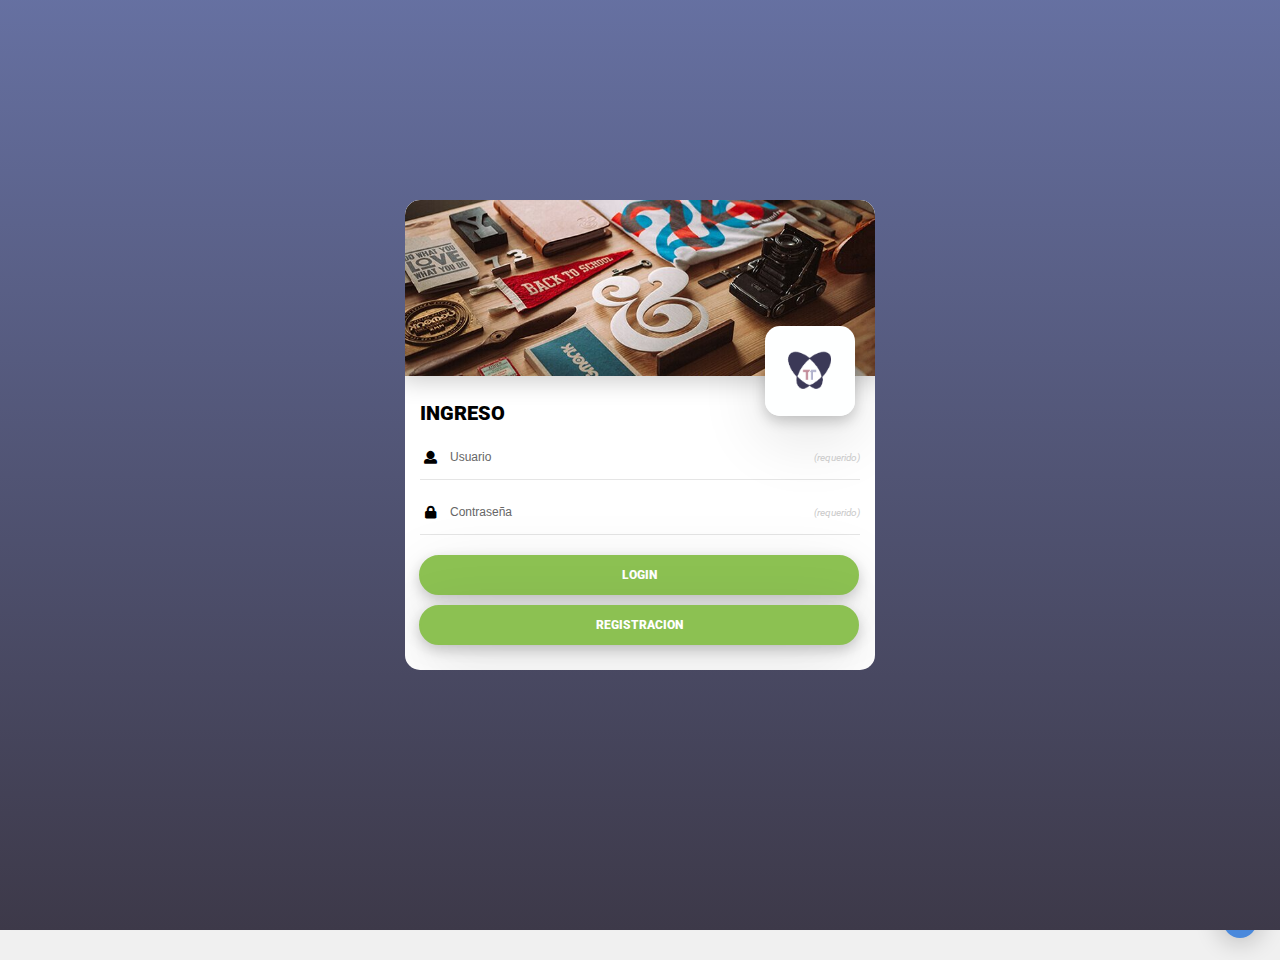
==== commit 1a6db57d: "correccion de caminos logicos en traeropciones de sistema con respecto al login" ====
--- a/index.html
+++ b/index.html
@@ -109,7 +109,7 @@
     </div>
     <div id="menu-registracion"></div>
 
-    <div id="menu-login"></div>
+    <div class="menu menu-box-full shadow-large active-menu-box-full" id="menu-login"></div>
     <a href="#" class="back-to-top-badge back-to-top-small shadow-large bg-blue-dark"><i class="fa fa-angle-up"></i>Back to Top</a>
 </div>
 <script type="text/javascript" src="scripts/jquery.js"></script>
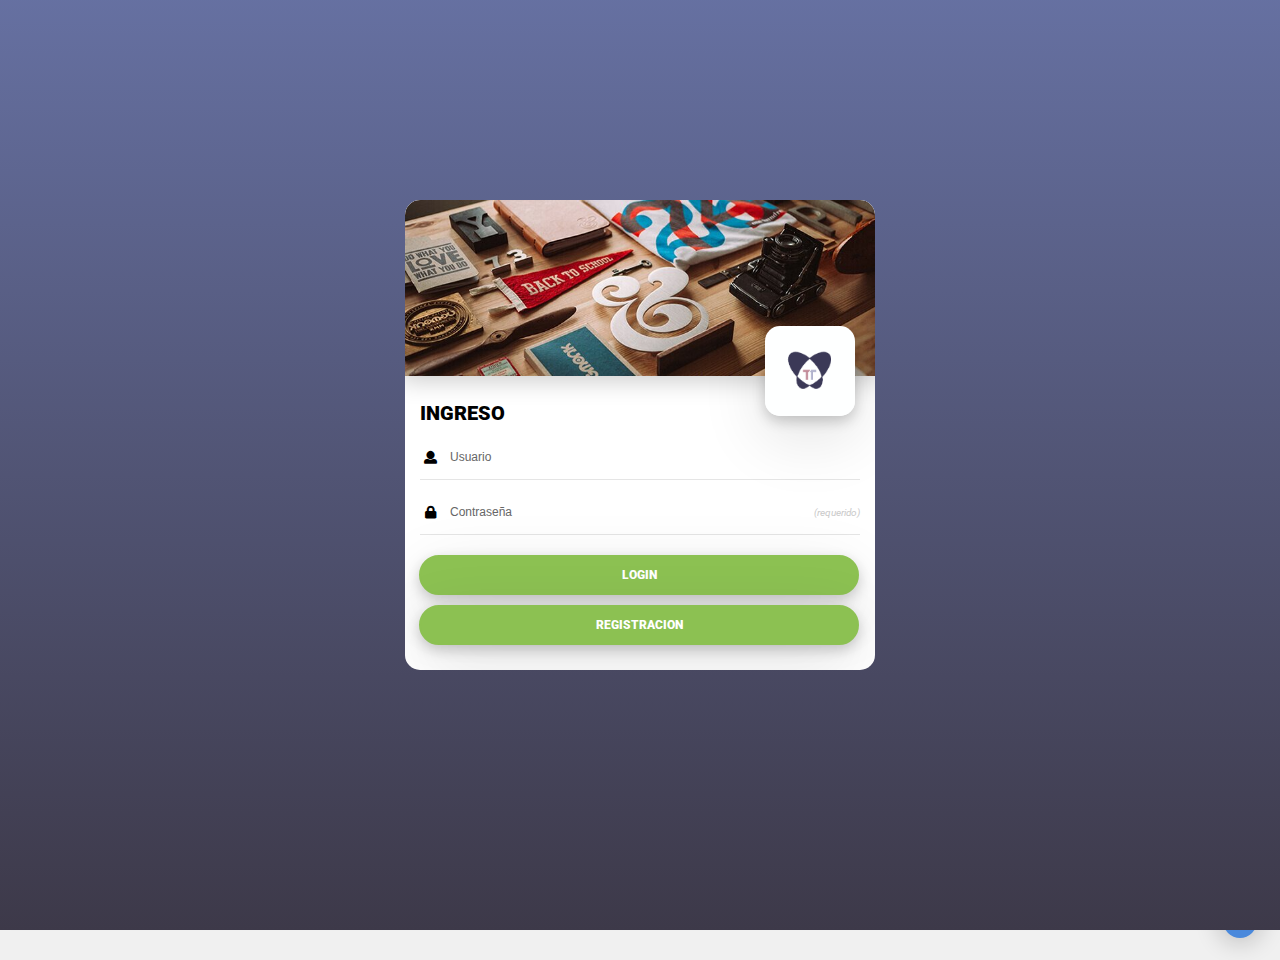
==== commit d0d819c7: "correccion de caminos logicos en traeropciones de sistema con respecto al login" ====
--- a/index.html
+++ b/index.html
@@ -43,70 +43,7 @@
             </div>
         </div>
     </div>
-	<div class="page-content sheader-clear-larger" style="margin-top:60px;">
-
-        <div id="tablaMensajes" class="content-box content-box-full bottom-0" style="display:none"></div>
-        <div class="content-boxed bg-white"id="body">
-            <div class="decoration opacity-50 bottom-0"></div>
-            <div>
-                <h1 class="center-text uppercase ultrabold">
-                    Carga de datos</h1>
-                <p class="boxed-text-large bottom-20">
-                    <div class="content-box shadow-large bg-white" style="margin-left: auto;margin-right: auto;">
-                        <div class="top-25 bottom-30">
-                            <div class="input-simple-2 has-icon input-green bottom-30">
-                                <em style="display:block">Telefono</em>
-                                <input id="i_area" type="number" value="54911" placeholder="54911 para Argentina" style="width: 18%;display:inline">
-                                <input id="i_telefono" type="number" placeholder="Telefono sin 54911"style="width: 30%;display:inline;">
-                            </div>
-
-                                <fieldset style="border: 1px solid #000000;
-                                font-size: 11px;
-                                line-height: 11px;
-                                padding: 8px;
-                                position: absolute;
-                                width: 50%;
-                                top: 12%;
-                                left: 50%;
-                                height: 90px;">
-                                    <legend>Datos Cliente</legend>
-                                    <div style="border-bottom:1px solid black;text-align: center;">
-                                        <b id="l_nombre">-</b>
-                                    </div>
-                                    <div style="text-align: center;font-size: 29pt;top: 19px;">
-                                        <b id="l_puntos">-</b>
-                                    </div>
-
-
-                                </fieldset>
-
-                            <div class="input-simple-2 has-icon input-green bottom-30">
-                                <em>DNI</em>
-                                <input id="i_dni" type="number" placeholder="DNI" style="width: 47%;">
-                                <!--input id="i_dni" type="number" placeholder="DNI" style="width: 18%;display:inline"-->
-                                <!--select id="i_formapago" style="width: 18%;display:inline"><option>botones</option><option>morlacos</option></select-->
-                            </div>
-                            <div id="formasDePago">
-                            </div>
-                            <div class="input-simple-1 has-icon input-green bottom-30">
-                                <strong>Requerido</strong>
-                                <em>Monto</em>
-                                <input id="i_monto" type="number" placeholder="Monto">
-                            </div>
-
-                            <div id="rubros_list">
-
-                            </div>
-                            <h1 id="resultado" class="center-text uppercase ultrabold"></h1>
-                       </div>
-                   </div>
-                </p>
-                <a href="#" id="b_cargar" class="button button-round button-green button-center-large button-sm uppercase ultrabold shadow-icon-large">Carga de Compra</a>
-            </div>
-            <div class="decoration opacity-50 bottom-0"></div>
-        </div>
-     
-    </div>
+	<div class="page-content sheader-clear-larger" style="margin-top:60px;" id="pantalla_carga"></div>
     <div id="menu-registracion"></div>
 
     <div class="menu menu-box-full shadow-large active-menu-box-full" id="menu-login"></div>
